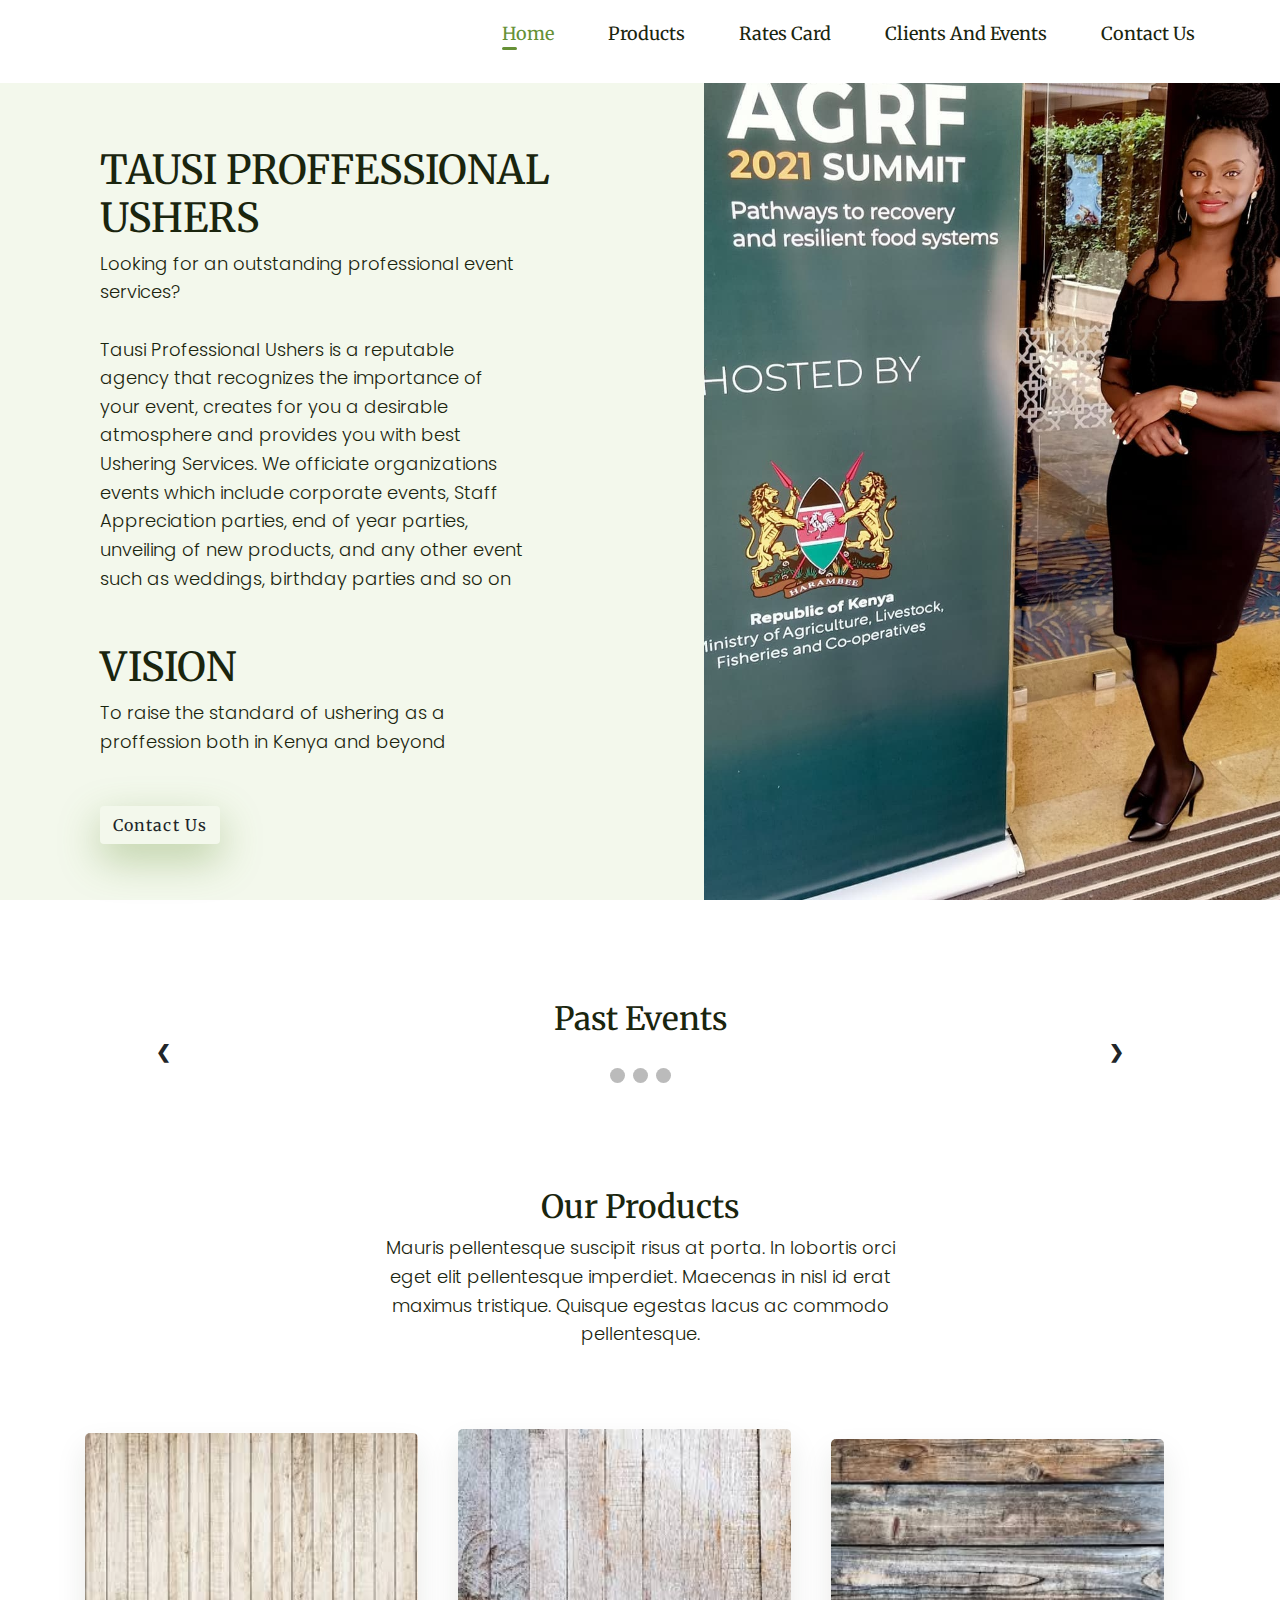
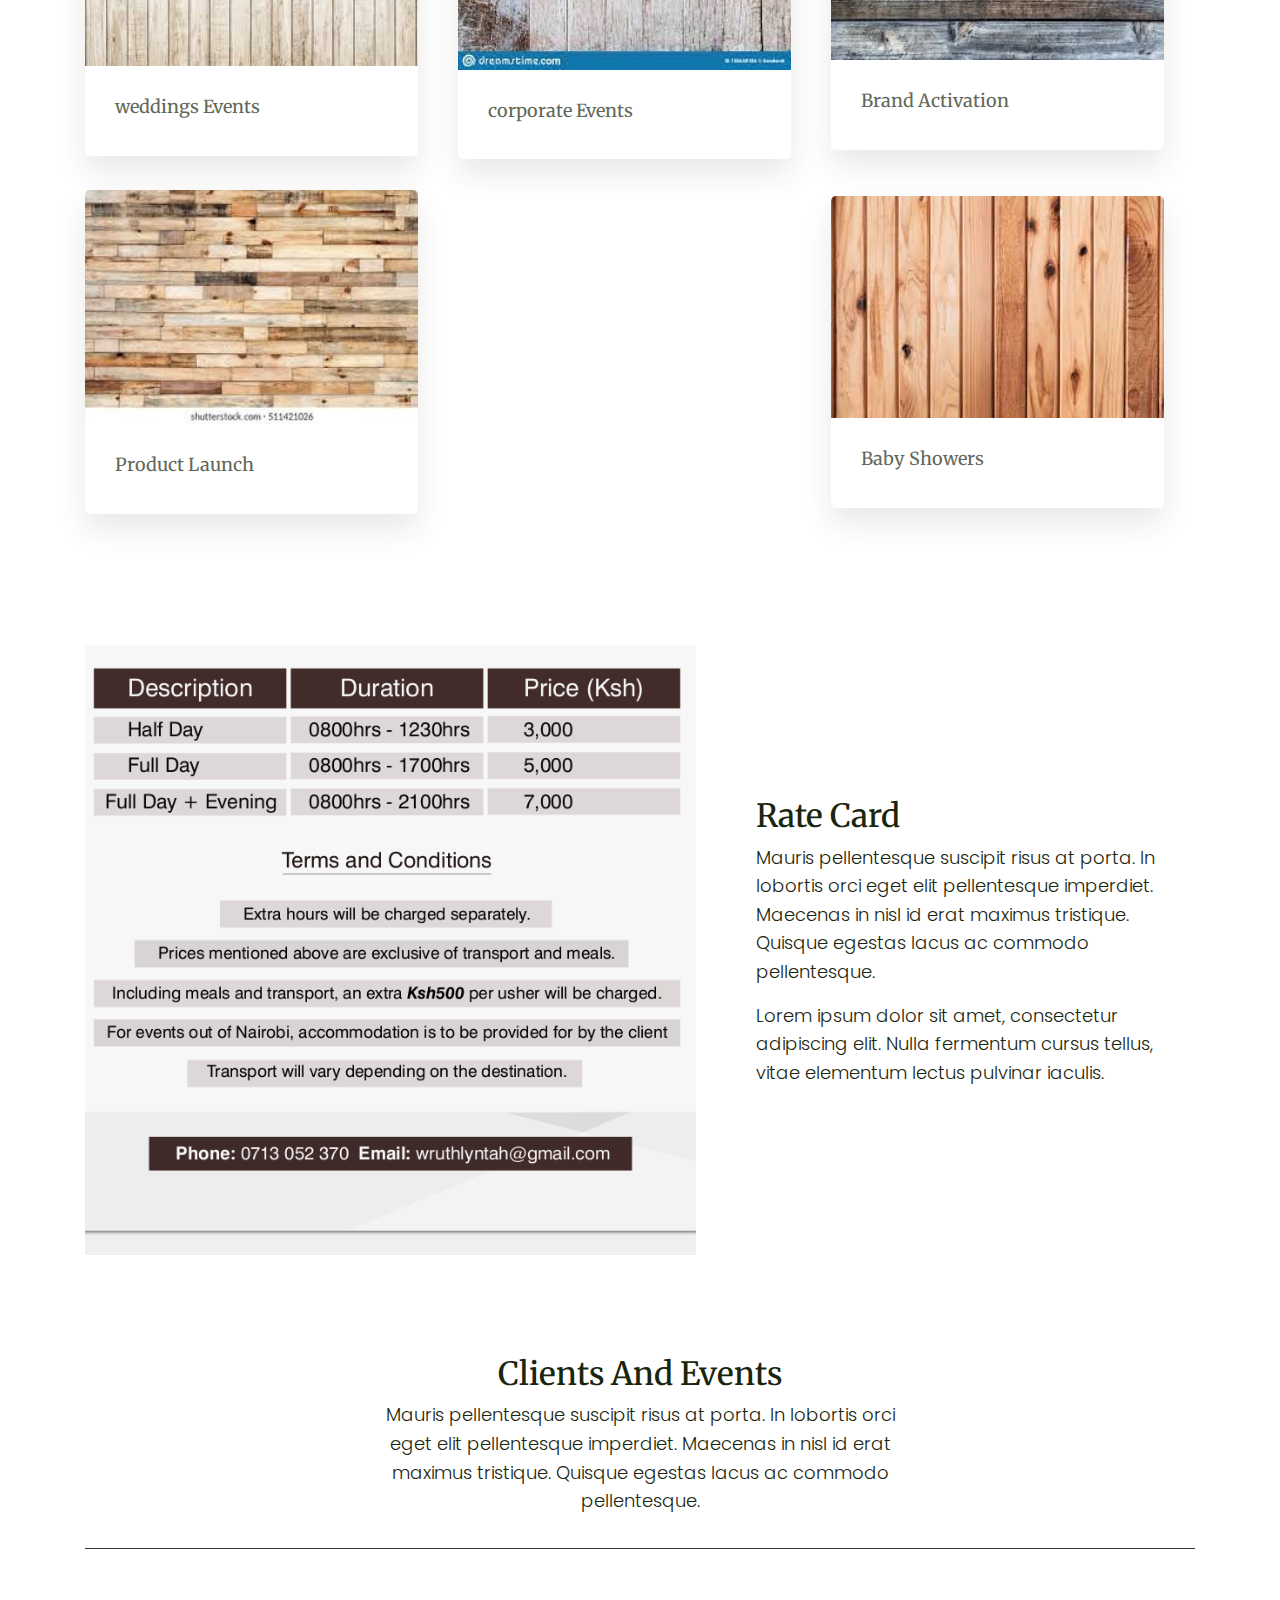
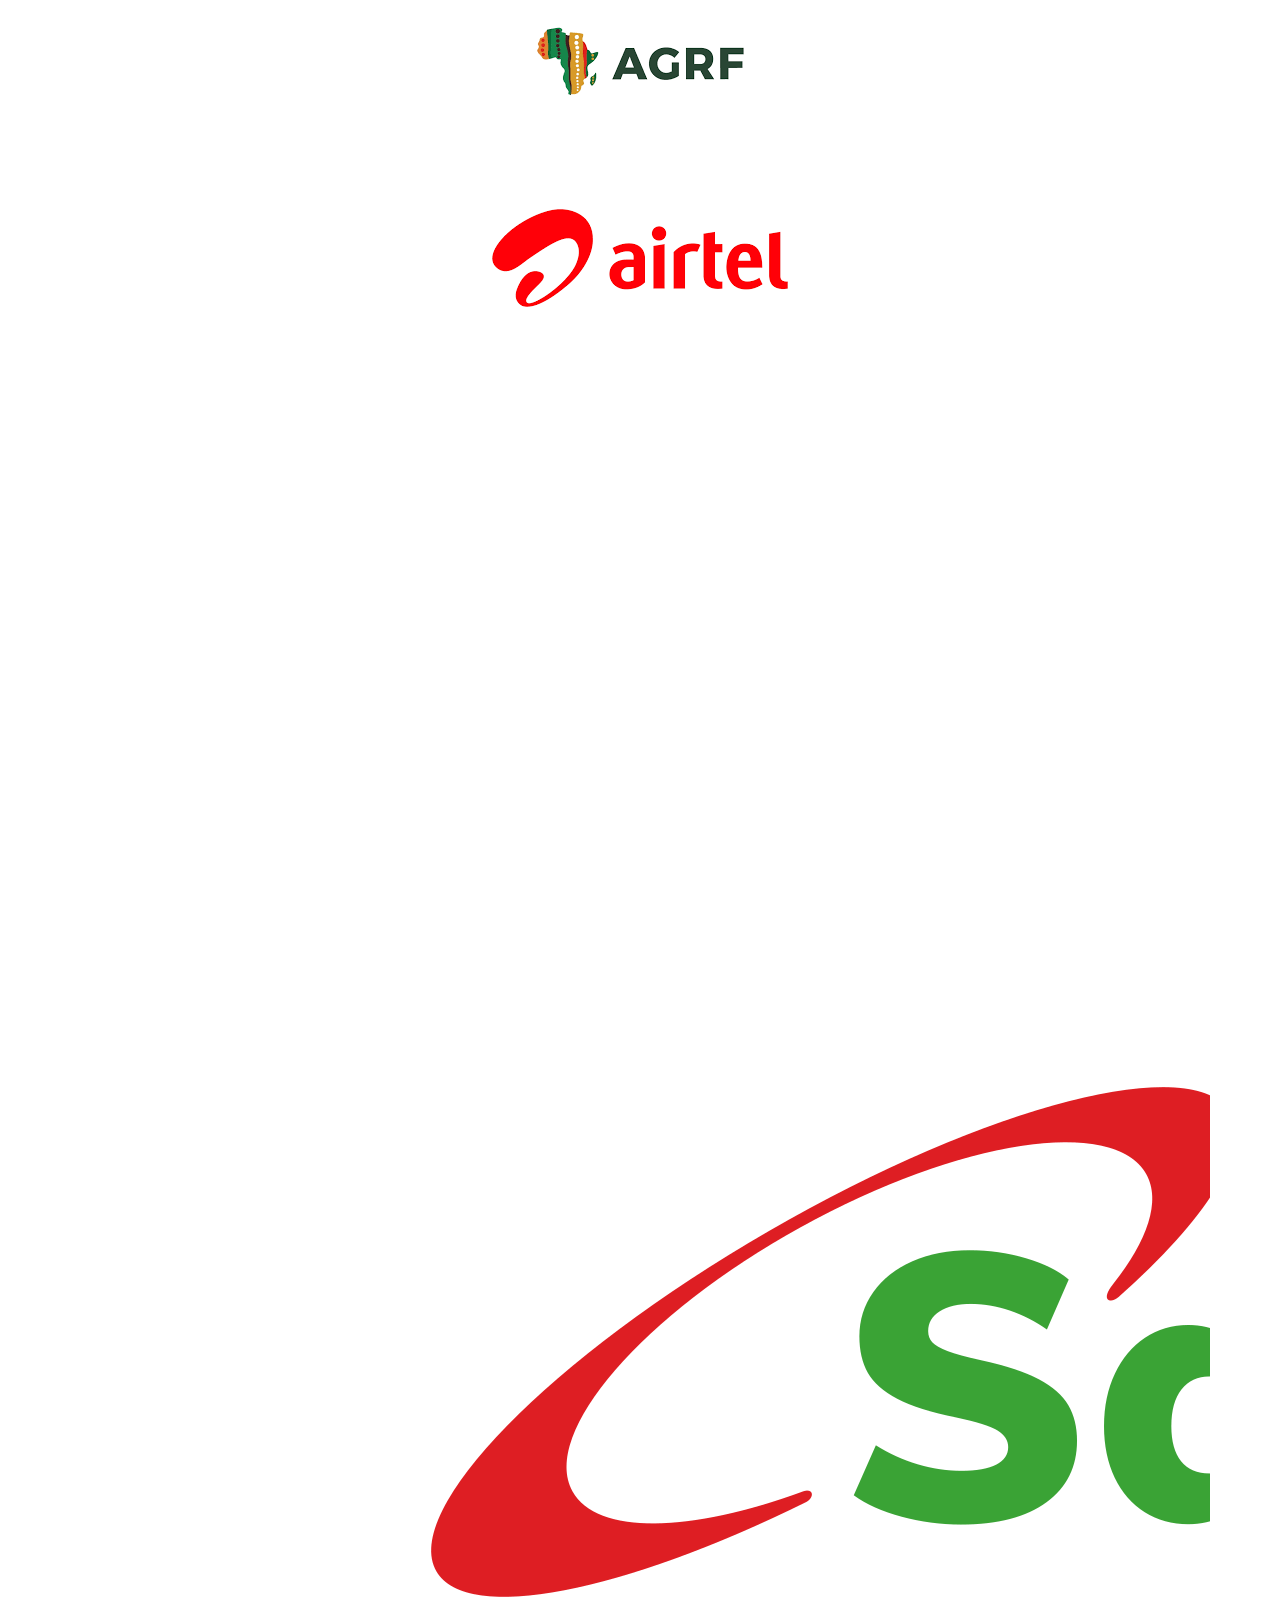
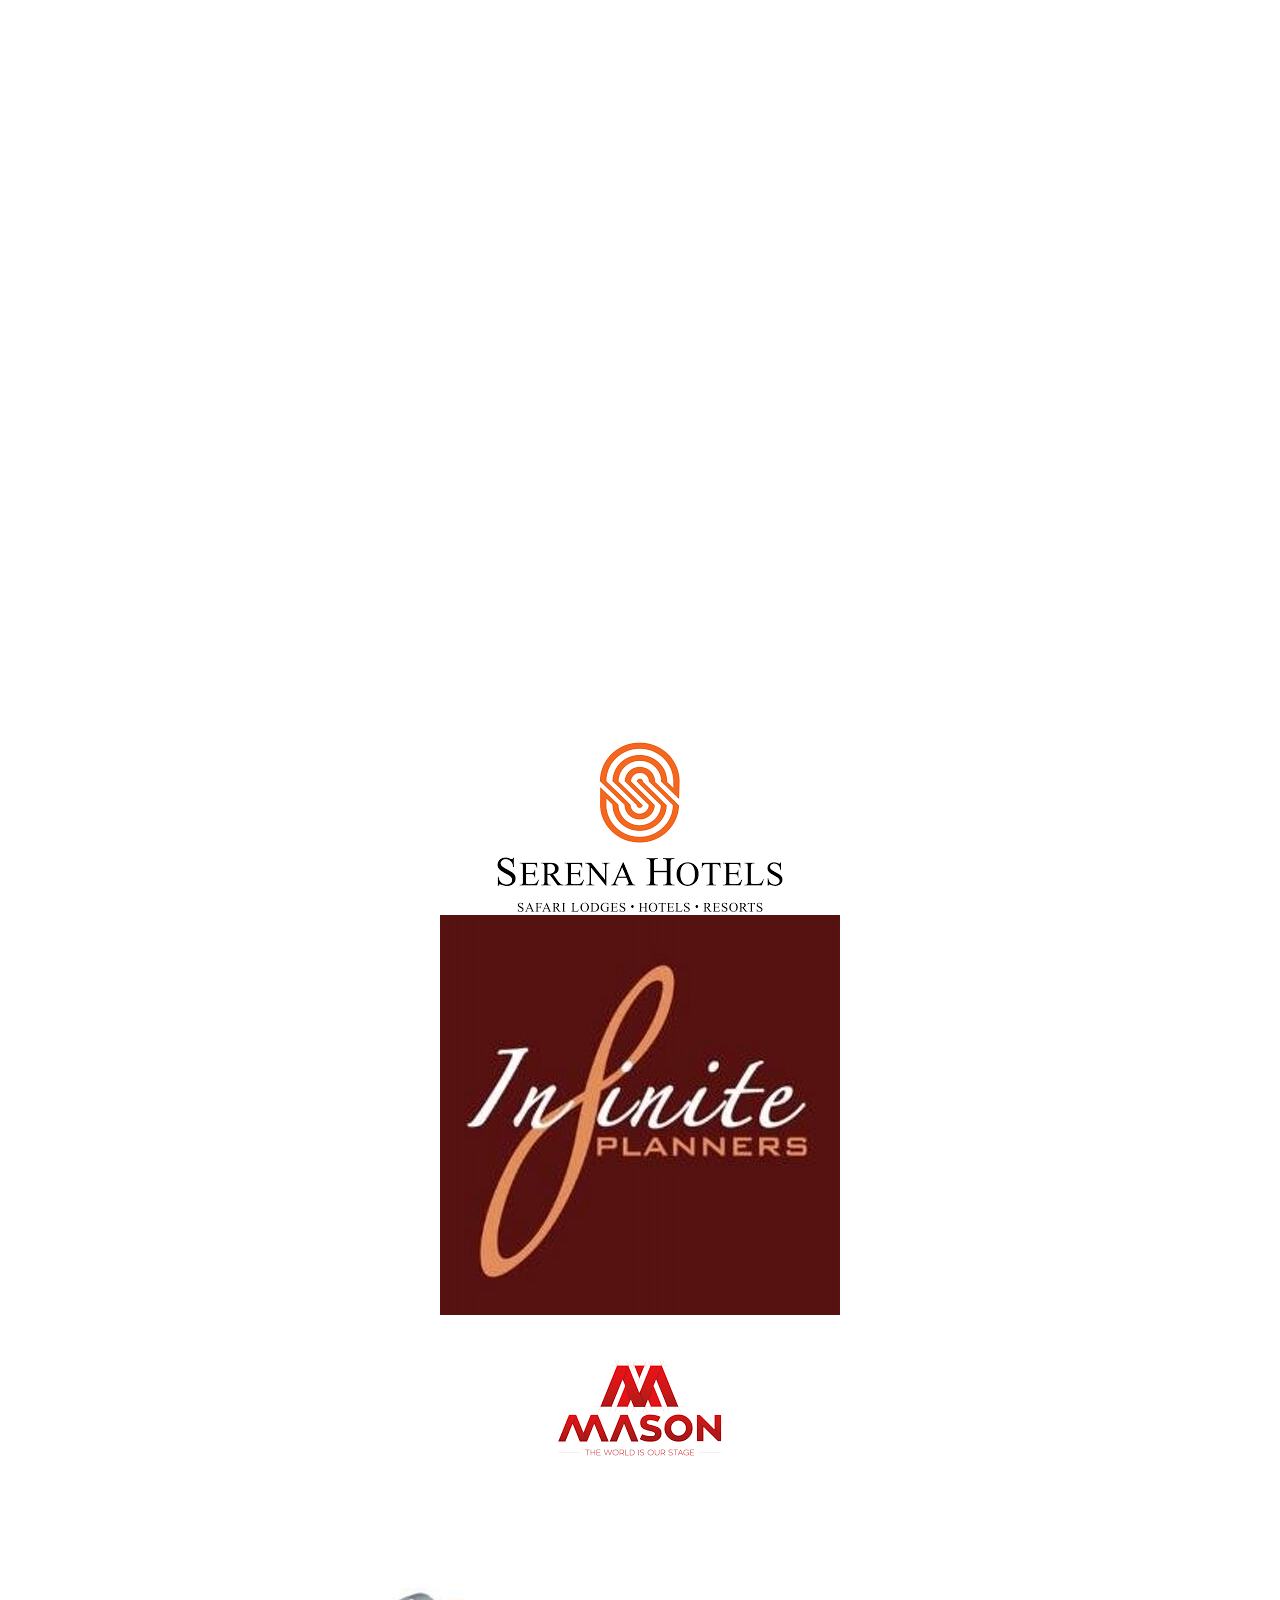
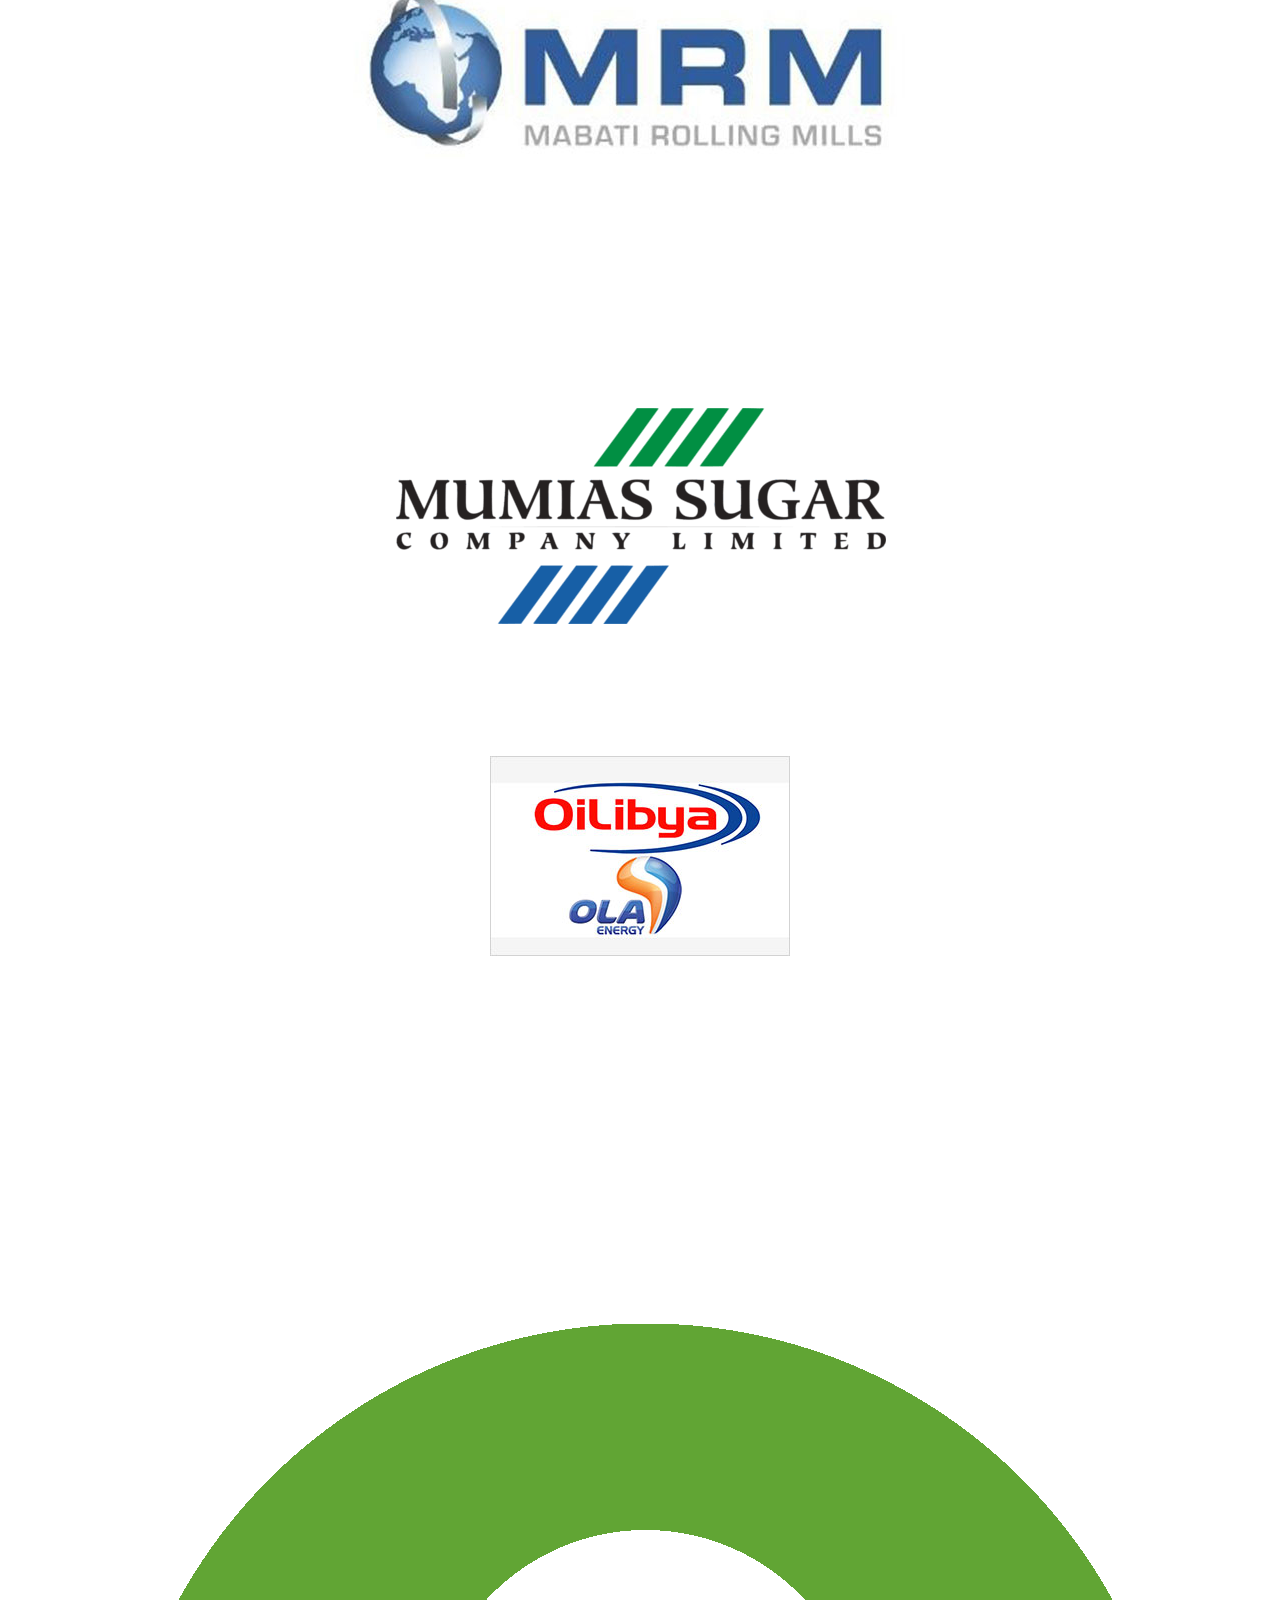
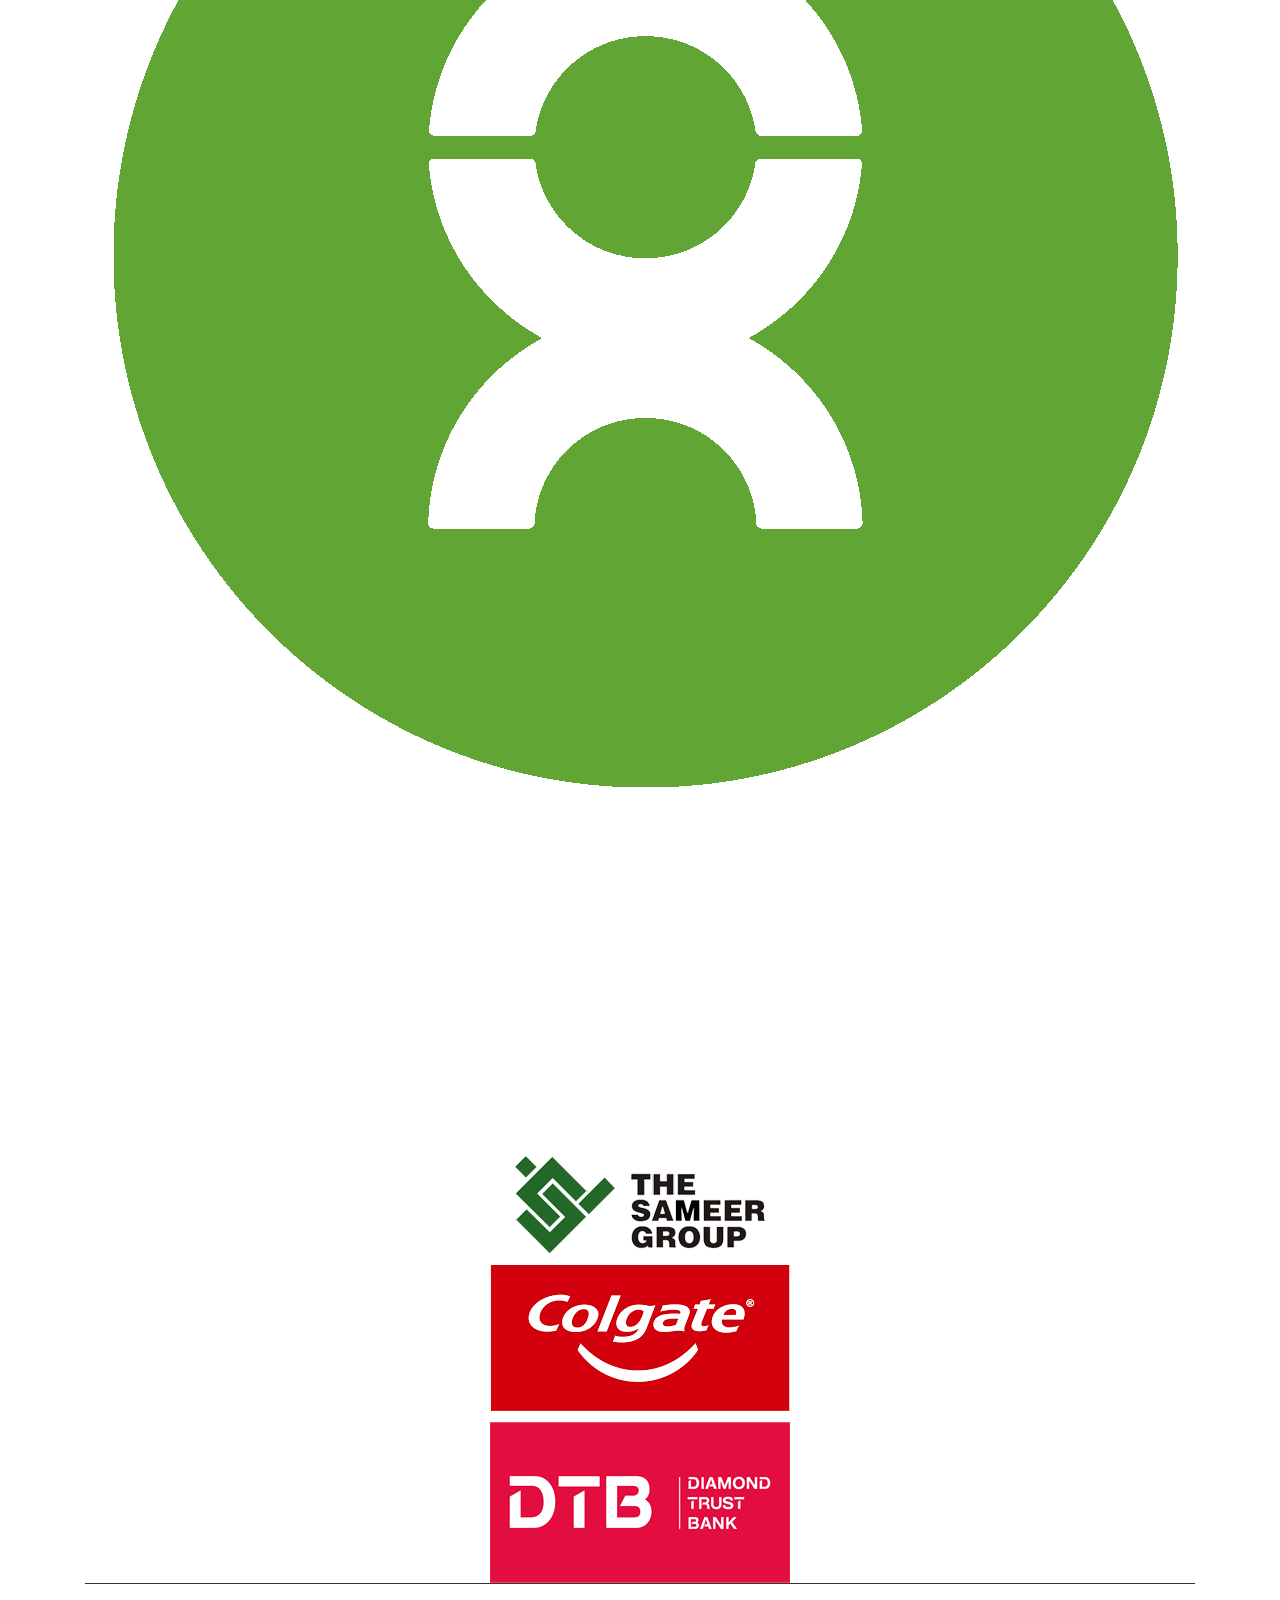
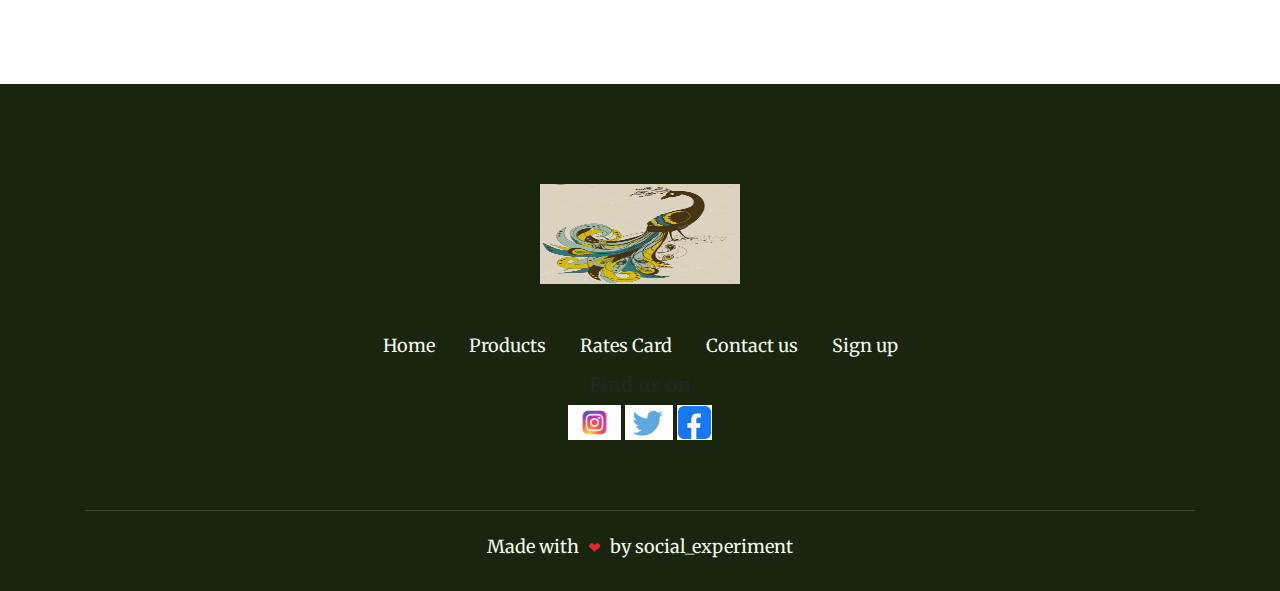
==== index.html @ 92ab546d "all" ====
<!DOCTYPE html>
<html lang="en">

<head>
    <meta charset="UTF-8">
    <meta name="viewport" content="width=device-width, initial-scale=1.0">
    <title>tausi ushers</title>
    <!-- stylesheet -->
    <link rel="stylesheet" href="assets/css/styles.css">



</head>

<body>
    <!-- header -->
    <header>
        <div class="container">
            <nav class="nav d-flex">
                <a href="#" class="logo">
                    
                </a>
                <!-- Toggle bar -->
                <div class="burger">
                    <div class="toggle-open">
                        <img src="assets/images/ten.jpeg" alt="toggle open">
                    </div>
                    <div class="toggle-close">
                        <img src="assets/images/toggle-close.svg" alt="toggle close">
                    </div>
                </div>
                <div class="navigation-bar">
                    <ul>
                        <li class="active"><a href="#home">Home</a></li>
                        <li><a href="#products">products</a></li>
                        <li><a href="#about">Rates Card </a></li>
                        <li><a href="#Newsletter">Clients and Events</a></li>
                        <li><a href="./contactus.html">Contact Us</a></li>

                    </ul>
                </div>
            </nav>
        </div>
    </header>

    <!-- Main -->
    <main>
        <!-- home -->
        <section class="home d-flex" id="home">
            <img class="home-image" src="assets/images/are.jpg" alt="home">
            <div class="container">
                <div class="home-wrapper">
                    <div class="col">
                        
                        <h1>TAUSI PROFFESSIONAL USHERS</h1>
                        <p>Looking for an outstanding professional event services?<br></br>
                            Tausi Professional Ushers is a reputable agency that recognizes the importance of your event,
                            creates for you a desirable atmosphere and provides you with best Ushering Services.
                            We officiate organizations events which include corporate events, Staff Appreciation parties, end of
                            year parties, unveiling of new products, and any other event such as weddings, birthday parties
                            and so on </p>

                            <h1>VISION</h1>
                            <P>To raise the standard of ushering as a proffession both in Kenya and beyond</P>
                        <a href="./contactus.html" class="btn">Contact Us</a>
                    </div>
                </div>
            </div>
        </section>
        <!-- past events -->
        <section class="brand pt-100">
            <div class="title-section">
                <h2>Past Events</h2>
            </div>
            <!-- Slideshow container -->
            <div class="slideshow-container">

                <!-- Full-width images with number and caption text -->
                <div class="mySlides fade">
                    <div class="numbertext">1 / 3</div>
                    <img src="assets/images/six (another copy).jpeg (another copy).jpeg" style="width:90%" height="50%">
                    <div class="text">Caption Text</div>
                </div>

                <div class="mySlides fade">
                    <div class="numbertext">2 / 3</div>
                    <img src="assets/images/six (another copy).jpeg" style="width:90%" height="50%">
                    <div class="text">Caption Two</div>
                </div>

                <div class="mySlides fade">
                    <div class="numbertext">3 / 3</div>
                    <img src="assets/images/six (another copy).jpeg" style="width:90%" height="50%">
                    <div class="text">Caption Three</div>
                </div>

                <!-- Next and previous buttons -->
                <a class="prev" onclick="plusSlides(-1)">&#10094;</a>
                <a class="next" onclick="plusSlides(1)">&#10095;</a>
            </div>
            <br>

            <!-- The dots/circles -->
            <div style="text-align:center">
                <span class="dot" onclick="currentSlide(1)"></span>
                <span class="dot" onclick="currentSlide(2)"></span>
                <span class="dot" onclick="currentSlide(3)"></span>
            </div>
        </section>
        <!-- Products -->
        <section class="products ptb-100" id="products">
            <div class="container">
                <!-- section title -->
                <div class="title-section">
                    <h2>Our products</h2>
                    <p>Mauris pellentesque suscipit risus at porta. In lobortis orci eget elit pellentesque imperdiet.
                        Maecenas in nisl id erat maximus tristique. Quisque egestas lacus ac commodo pellentesque. </p>
                </div>
                <div class="product-wrapper d-flex">
                    <!-- Product item -->
                    <div class="product-item">
                        <img src="assets/images/four (another copy).jpeg" alt="Product image" class="img-fluid">
                        <div class="product-content ">
                            <h3 class="d-flex">weddings Events </h3>
                        </div>
                    </div>
                    <!-- Product item -->
                    <div class="product-item">
                        <img src="assets/images/five (another copy).jpeg" alt="Product image" class="img-fluid">
                        <div class="product-content ">
                            <h3 class="d-flex">corporate Events </h3>
                        </div>
                    </div>
                    <!-- Product item -->
                    <div class="product-item">
                        <img src="assets/images/seven (copy).jpeg" alt="Product image" class="img-fluid">
                        <div class="product-content ">
                            <h3 class="d-flex">Brand Activation</h3>
                        </div>
                    </div>
                    <!-- Product item -->
                    <div class="product-item">
                        <img src="assets/images/eight (copy).jpeg" alt="Product image" class="img-fluid">
                        <div class="product-content ">
                            <h3 class="d-flex">Product Launch</h3>
                        </div>
                    </div>
                    <!-- Product item -->
                    <div class="product-item">
                        <img src="assets/images/nine.jpeg" alt="Product image" class="img-fluid">
                        <div class="product-content ">
                            <h3 class="d-flex">Baby Showers</h3>
                        </div>
                    </div>
                </div>
            </div>
        </section>
        <section class="about " id="about">
            <div class="container">
                <div class="aboutus-wrapper d-flex">
                    <div class="aboutus-img">
                        <img src="assets/images/Screenshot from 2021-12-22 10-34-49.png" alt="about image"
                            class="img-fluid">
                    </div>
                    <div class="aboutus-content">
                        <h2>Rate card</h2>
                        <p>Mauris pellentesque suscipit risus at porta. In lobortis orci eget elit pellentesque
                            imperdiet. Maecenas in nisl id erat maximus tristique. Quisque egestas lacus ac commodo
                            pellentesque. </p>
                        <p>Lorem ipsum dolor sit amet, consectetur adipiscing elit. Nulla fermentum cursus tellus, vitae
                            elementum lectus pulvinar iaculis. </p>

                        
                    </div>
                </div>
            </div>
        </section>





        <!-- Clients and Events -->
        <section class="Newsletter ptb-100" id="Newsletter">
            <div class="container">
                <!-- section title -->
                <div class="title-section">
                    <h2>Clients and Events</h2>
                    <p>Mauris pellentesque suscipit risus at porta. In lobortis orci eget elit pellentesque
                        imperdiet. Maecenas in nisl id erat maximus tristique. Quisque egestas lacus ac commodo
                        pellentesque.</p>

                    <div class="row">
                        <div class="container">
                            <section class="logo-carousel slider" data-arrows="true">
                                <div class="slide"><img src="assets/images/AGRF.png">
                                </div>
                                <div class="slide"><img src="assets/images/airtel.png">
                                </div>
                                <div class="slide"><img src="assets/images/Safaricom-Logo.wine.png">
                                </div>
                                <div class="slide"><img src="assets/images/serena.png">
                                </div>
                                <div class="slide"><img src="assets/images/infinite.jpeg">
                                </div>
                                <div class="slide"><img src="assets/images/mason.png">
                                </div>
                                <div class="slide"><img src="assets/images/mrm.jpg">
                                </div>
                                <div class="slide"><img src="assets/images/mumias.png">
                                </div>
                                <div class="slide"><img src="assets/images/OilLibya.jpg">
                                </div>
                                <div class="slide"><img src="assets/images/Oxfam-logo.png">
                                </div>
                                <div class="slide"><img src="assets/images/Sameer.png">
                                </div>
                                <div class="slide"><img src="assets/images/colgate.png">
                                </div>
                                <div class="slide"><img src="assets/images/DTB.png">
                                </div>
                            </section>
                        </div>
                    </div>

                </div>
        </section>
    </main>
    <!-- Footer -->
    <footer class="pt-100">
        <div class="container">
            <a href="#home">
                <img src="assets/images/peacock.jpg" width="200" height="100" alt="logo" alt="logo">
            </a>
            <ul>
                <li><a href="#">Home</a></li>
                <li><a href="#">Products</a></li>
                <li><a href="#">Rates Card</a></li>
                <li><a href="./contactus.html">Contact us</a></li>
                <li><a href="#">Sign up</a></li>
            </ul>
            <div class=>
                <h5 class="text-center findus">
                    Find us on
                </h5>
                <a href="https://www.instagram.com/"><img src="assets/images/instagram.jpeg" height="35" alt=""></a>
                <a href="https://www.twitter.com/"> <img  src="assets/images/twitter.jpg" height="35"alt=""></a>
                <a href="https://www.facebook.com/"> <img src="assets/images/facebook1.png" height="35" alt=""></a>
                
                
                </a>
            </div>
            <div class="copyright">
                <h4>Made with <span>❤</span> by social_experiment</h4>
            </div>
        </div>
    </footer>

</body>

<script src="assets/js/jquery.min.js"></script>
<script src="https://unpkg.com/scrollreveal"></script>
<script src="https://cdn.jsdelivr.net/gh/cferdinandi/gumshoe/dist/gumshoe.polyfills.min.js"></script>
<script src="assets/js/script.js"></script>

<!-- Bootstrap CSS -->
<link rel="stylesheet" href="https://stackpath.bootstrapcdn.com/bootstrap/4.4.1/css/bootstrap.min.css"
    integrity="sha384-Vkoo8x4CGsO3+Hhxv8T/Q5PaXtkKtu6ug5TOeNV6gBiFeWPGFN9MuhOf23Q9Ifjh" crossorigin="anonymous">
<!-- Slick Slider CSS -->
<link rel="stylesheet" type="text/css" href="//cdn.jsdelivr.net/npm/slick-carousel@1.8.1/slick/slick.css" />
<!-- jQuery first, then Bootstrap JS -->
<script src="https://code.jquery.com/jquery-3.4.1.slim.min.js"
    integrity="sha384-J6qa4849blE2+poT4WnyKhv5vZF5SrPo0iEjwBvKU7imGFAV0wwj1yYfoRSJoZ+n"
    crossorigin="anonymous"></script>
<script src="https://stackpath.bootstrapcdn.com/bootstrap/4.4.1/js/bootstrap.min.js"
    integrity="sha384-wfSDF2E50Y2D1uUdj0O3uMBJnjuUD4Ih7YwaYd1iqfktj0Uod8GCExl3Og8ifwB6"
    crossorigin="anonymous"></script>
<!-- Slick Slider JS -->
<script src="https://cdnjs.cloudflare.com/ajax/libs/slick-carousel/1.9.0/slick.min.js"></script>

</html>
---- assets/css/styles.css ----
/* Fonts */
@import url("https://fonts.googleapis.com/css2?family=Merriweather:wght@400;700&display=swap");
@import url("https://fonts.googleapis.com/css2?family=Poppins:wght@300&display=swap");
/*  CSS VARIABLES */
:root {
  --color-first: hsl(88, 46%, 39%);
  --color-second: #1a250e;
  --color-third: #e6f1da;
  --color-fourth: #f3f8ec;
  --color-white: #fff;
  /* Font Size */
  --text-large: 50px;
  --text-medium: 40px;
  --text-small: 15px;
  --text-regular: 18px;
  /* Font weight */
  --font-weight-regular: 400;
  --font-weight-bold: 700;
  /* Box Shadow */
  --box-shadow-main: 0px 15px 30px rgba(26, 37, 14, 0.1);
  /* Border radius */
  --border-radius: 5px;
  /* transition */
  --animate: all 0.3s ease-in-out;
}

* {
  padding: 0;
  margin: 0;
  box-sizing: border-box;
  scroll-behavior: smooth;
  line-height: 1.3;
  font-family: "Merriweather", serif;
}

a {
  text-decoration: none;
}

ul {
  margin: 0;
  padding: 0;
  list-style: none;
}
p {
  font-family: "Poppins", sans-serif;
  font-size: var(--text-regular);
  font-weight: 300;
  color: var(--color-second);
  line-height: 159.1%;
}
h1,
h2 {
  color: var(--color-second);
  font-weight: var(--font-weight-bold);
  line-height: normal;
  text-transform: capitalize;
}
h1 {
  font-size: var(--text-large);
  margin-bottom: 25px;
}
h2 {
  font-size: var(--text-medium);
  margin-bottom: 25px;
}
h3 {
  color: var(--color-first);
  font-size: var(--text-small);
  font-weight: var(--font-weight-regular);
  margin-bottom: 13px;
}
input:focus {
  outline: none;
}
.img-fluid {
  width: 100%;
}
/* Classes */
main {
  overflow-x: hidden;
}
.ptb-100 {
  padding: 100px 0;
}
.pt-100 {
  padding-top: 100px;
}
.pb-100 {
  padding-bottom: 100px;
}
.container {
  width: 100%;
  max-width: 1140px;
  margin: 0 auto;
}

.d-flex {
  display: flex;
  justify-content: space-between;
  align-items: center;
}

.btn {
  position: relative;
  display: inline-block;
  width: auto;
  padding: 12px 30px;
  font-size: var(--text-regular);
  font-weight: var(--font-weight-regular);
  background-color: var(--color-first);
  color: var(--color-white);
  border-radius: var(--border-radius);
  letter-spacing: 1.1px;
  box-shadow: 0px 15px 40px rgba(102, 145, 53, 0.4);
  transition: var(--animate);
  text-align: center;
  text-transform: capitalize;
  border: 1px solid var(--color-first);
  cursor: pointer;
}
.btn:hover {
  background-color: transparent;
  color: var(--color-first);
  box-shadow: none;
}
/* section title */
.title-section {
  width: 100%;
  text-align: center;
}
.title-section p {
  width: 50%;
  margin: 0 auto;
}

/* Navbar */
header {
  height: 83px;
  position: fixed;
  top: 0;
  left: 0;
  width: 100%;
  z-index: 3;
  background: var(--color-white);
  transition: var(--animate);
}
header.fixed {
  height: 70px;
  box-shadow: var(--box-shadow-main);
}
header.fixed nav {
  height: 70px;
  padding: 15px 0;
}
nav {
  height: 83px;
  width: 100%;
  padding: 20px 0;
  transition: var(--animate);
}
.navigation-bar ul li {
  position: relative;
  display: inline-block;
  margin: 0 25px;
}
.navigation-bar ul li:last-child {
  margin-right: 0;
}
.navigation-bar ul li a {
  position: relative;
  font-size: var(--text-regular);
  color: var(--color-second);
  font-weight: var(--font-weight-regular);
  text-transform: capitalize;
  transition: var(--animate);
}
.navigation-bar ul li a:hover,
.navigation-bar ul li.active a {
  color: var(--color-first);
}
.navigation-bar ul li a.btn {
  color: var(--color-white);
}
.navigation-bar ul li a.btn:hover {
  color: var(--color-first);
}
.navigation-bar ul li.active::after {
  content: "";
  position: absolute;
  top: auto;
  bottom: -5px;
  left: 0;
  margin: auto;
  width: 15px;
  height: 3px;
  border-radius: var(--border-radius);
  background-color: var(--color-first);
}

/* Toggle bar */
.burger {
  width: 25px;
  cursor: pointer;
  display: none;
}
.burger img {
  width: 100%;
}
.toggle-open.open {
  display: none;
}
.toggle-close {
  display: none;
}
.toggle-close.close {
  display: block;
}
@media (min-width: 991px) {
  .navigation-bar {
    display: block !important;
  }
}
@media (max-width: 990px) {
  .burger {
    display: block;
    position: absolute;
    right: 20px;
  }
  .navigation-bar {
    display: none;
    text-align: center;
    position: absolute;
    left: 0;
    top: 70px;
    width: 100%;
    background-color: var(--color-second);
    padding: 20px 0;
    z-index: 2;
  }
  .navigation-bar ul li {
    display: block;
    margin: 15px 0;
  }
  .navigation-bar ul li a {
    color: var(--color-third);
  }
  .navigation-bar ul li.active::after {
    right: 0;
  }
}
/* Home Section */
.home {
  position: relative;
  height: 100%;
  min-height: 100vh;
  padding-top: 90px;
  align-items: center;
  background-color: var(--color-fourth);
}
.home img {
  position: absolute;
  right: 0;
  width: 45%;
  top: 0;
  height: 100vh;
  object-fit: cover;
}
.home-wrapper .col {
  width: 50%;
}
.col p {
  width: 81%;
  margin-bottom: 50px;
}
/* Brand */
.brand-wrapper {
  flex-wrap: wrap;
}
.brand img {
  margin: 0 34px;
}
.brand img:last-child {
  margin-right: 0px;
}
/* Product Section */
.product-wrapper {
  width: 100%;
  margin-top: 80px;
  flex-wrap: wrap;
}
.product-item {
  flex: 0 0 30%;
  border-radius: var(--border-radius);
  box-shadow: var(--box-shadow-main);
  cursor: pointer;
  margin: 0 31px 31px 0;
}
.product-item img {
  border-radius: 5px 5px 0 0;
}
.product-item .product-content {
  width: 100%;
  padding: 30px 30px;
}
.product-content h3 {
  font-size: 18px;
  color: rgba(26, 37, 14, 0.7);
}
.product-content h3 span {
  color: var(--color-first);
}
/* About  */
.aboutus-wrapper {
  flex-wrap: wrap;
}
.aboutus-img {
  width: 55%;
}
.aboutus-content {
  width: 45%;
  padding-left: 60px;
}
.aboutus-content p {
  margin-bottom: 15px;
}
.aboutus-content a.btn {
  margin-top: 50px;
}
/*Newsletter */
.newsletter-wrapper {
  width: 42%;
  margin: 50px auto 0;
  flex-wrap: wrap;
}
.newsletter-wrapper input {
  width: 330px;
  background-color: var(--color-third);
  height: 50px;
  border-radius: var(--border-radius);
  padding: 0 25px;
  font-size: var(--text-regular);
  font-weight: var(--font-weight-regular);
  color: var(--color-first);
  border: 0px;
}
.newsletter-wrapper input::placeholder {
  color: var(--color-first);
}
.newsletter-wrapper a.btn {
  padding: 16px 30px;
  margin-left: 10px;
}
/* Footer */
footer {
  background-color: var(--color-second);
  text-align: center;
}
footer ul {
  margin-top: 50px;
}
footer ul li {
  display: inline-block;
  margin-right: 30px;
}
footer ul li:last-child {
  margin-right: 0px;
}
footer ul li a {
  color: var(--color-fourth);
  font-size: var(--text-regular);
  font-weight: var(--font-weight-regular);
  transition: var(--animate);
}
footer ul li a:hover {
  color: var(--color-first);
}
.copyright {
  width: 100%;
  margin-top: 70px;
  padding: 25px 0;
  border-top: 1px solid #344a1c;
}
.copyright h4 {
  text-align: center;
  color: var(--color-fourth);
  font-size: var(--text-regular);
  font-weight: var(--font-weight-regular);
}
.copyright h4 span {
  font-size: var(--text-small);
  margin: 0 5px;
  color: #da2b2b;
  animation: heartbeat 1s infinite;
}
@keyframes heartbeat {
  0% {
    transform: scale(0.75);
  }
  50% {
    transform: scale(1);
  }
  100% {
    transform: scale(0.75);
  }
}

/* Scroll up */
.scrollup {
  display: flex;
  justify-content: center;
  align-items: center;
  background-color: var(--color-first);
  width: 45px;
  height: 45px;
  text-align: center;
  border-radius: var(--border-radius);
  position: fixed;
  bottom: -10px;
  right: 30px;
  transition: background-color 0.3s, opacity 0.5s, visibility 0.5s, bottom 0.5s;
  opacity: 0;
  visibility: hidden;
  z-index: 10;
  cursor: pointer;
  box-shadow: var(--box-shadow-main);
}
.scrollup.show {
  bottom: 30px;
  opacity: 1;
  visibility: visible;
}
/* media queries */

@media (max-width: 767px) {
  .container {
    padding: 0 20px;
  }
  .ptb-100 {
    padding: 70px 0;
  }
  .pt-100 {
    padding-top: 70px;
  }
  .pb-100 {
    padding-bottom: 70px;
  }
  .home {
    padding: 150px 0;
  }
  .home-wrapper .col {
    width: 100%;
  }
  .col p {
    width: 100%;
    margin-bottom: 30px;
  }
  .home img {
    display: none;
  }
  .brand img {
    margin: 0 0 20px;
    flex: 0 0 120px;
  }
  .title-section p {
    width: 100%;
  }
  .product-item {
    flex: 0 0 100%;
  }
  .aboutus-img {
    width: 100%;
  }
  .aboutus-content {
    width: 100%;
    padding: 20px;
  }
  .newsletter-wrapper {
    width: 100%;
    justify-content: center;
  }
  .newsletter-wrapper a.btn {
    margin: 10px 0 0;
  }
  footer ul li {
    display: block;
    margin: 0px 0 10px;
  }
  .copyright {
    margin-top: 55px;
  }
}
@media (min-width: 768px) and (max-width: 1023px) {
  .container {
    padding: 0 25px;
  }
  .home {
    min-height: 70vh;
  }
  .home img {
    width: 50%;
    height: 70vh;
  }
  .brand img {
    margin: 0 0 20px;
  }
  .product-item {
    flex: 0 0 47%;
    margin: 0 0 31px 0;
  }
  .aboutus-content {
    padding-left: 20px;
  }
  .aboutus-content a.btn {
    margin-top: 10px;
  }
  .newsletter-wrapper {
    width: 68%;
  }
}
@media (min-width: 1024px) and (max-width: 1230px) {
  .container {
    padding: 0 25px;
  }
  .home img {
    width: 55%;
  }
  .newsletter-wrapper {
    width: 50%;
  }
}
@media (max-width: 1200px) {
  :root {
    --text-large: 37px;
    --text-medium: 25px;
  }
  h1 {
    line-height: 50px;
    margin-bottom: 20px;
  }
  h2 {
    margin-bottom: 20px;
  }
  h3 {
    margin-bottom: 10px;
  }
}




/* Slider */
.slick-slide {
  margin: 0px 20px;
}

.logo-carousel {
  overflow: inherit;
  border-top: 1px solid #353535;
  border-bottom: 1px solid #353535;
}

.slick-slide img {
  width: 100%;
}

.slick-track::before,
.slick-track::after {
  display: table;
  content: '';
}

.slick-track::after {
  clear: both;
}

.slick-track {
  padding: 1rem 0;
}

.slick-loading .slick-track {
  visibility: hidden;
}

.slick-slide.slick-loading img {
  display: none;
}

.slick-slide.dragging img {
  pointer-events: none;
}

.slick-loading .slick-slide {
  visibility: hidden;
}

.slick-arrow {
  position: absolute;
  top: 50%;
  background: url(https://raw.githubusercontent.com/solodev/infinite-logo-carousel/master/images/arrow.svg?sanitize=true) center no-repeat;
  color: rgb(8, 2, 2);
  filter: invert(77%) sepia(32%) saturate(1%) hue-rotate(344deg) brightness(105%) contrast(103%);
  border: none;
  width: 2rem;
  height: 1.5rem;
  text-indent: -10000px;
  margin-top: -16px;
  z-index: 99;
}

.slick-arrow.slick-next {
  right: -40px;
  transform: rotate(180deg);
}

.slick-arrow.slick-prev {
  left: -40px;
}

/* Media Queries */

@media (max-width: 768px) {
  .slick-arrow {
    width: 1rem;
    height: 1rem;
  }
}


  
.row {
  overflow: hidden;
}  

/* JsFiddle Example only/don't use */
.logo-carousel {
  margin-top: 32px;
}








* {box-sizing:border-box}

/* Slideshow container */
.slideshow-container {
  max-width: 1000px;
  position: relative;
  margin: auto;
}

/* Hide the images by default */
.mySlides {
  display: none;
}

/* Next & previous buttons */
.prev, .next {
  cursor: pointer;
  position: absolute;
  top: 50%;
  width: auto;
  margin-top: -22px;
  padding: 16px;
  color: white;
  font-weight: bold;
  font-size: 18px;
  transition: 0.6s ease;
  border-radius: 0 3px 3px 0;
  user-select: none;
}

/* Position the "next button" to the right */
.next {
  right: 0;
  border-radius: 3px 0 0 3px;
}

/* On hover, add a black background color with a little bit see-through */
.prev:hover, .next:hover {
  background-color: rgba(0,0,0,0.8);
}

/* Caption text */
.text {
  color: #f2f2f2;
  font-size: 15px;
  padding: 8px 12px;
  position: absolute;
  bottom: 8px;
  width: 100%;
  text-align: center;
}

/* Number text (1/3 etc) */
.numbertext {
  color: #f2f2f2;
  font-size: 12px;
  padding: 8px 12px;
  position: absolute;
  top: 0;
}

/* The dots/bullets/indicators */
.dot {
  cursor: pointer;
  height: 15px;
  width: 15px;
  margin: 0 2px;
  background-color: #bbb;
  border-radius: 50%;
  display: inline-block;
  transition: background-color 0.6s ease;
}

/*.active, .dot:hover {
  background-color: #717171;
}

/* Fading animation */
.fade {
  -webkit-animation-name: fade;
  -webkit-animation-duration: 1.5s;
  animation-name: fade;
  animation-duration: 1.5s;
}

@-webkit-keyframes fade {
  from {opacity: .4}
  to {opacity: 1}
}

@keyframes fade {
  from {opacity: .4}
  to {opacity: 1}
}
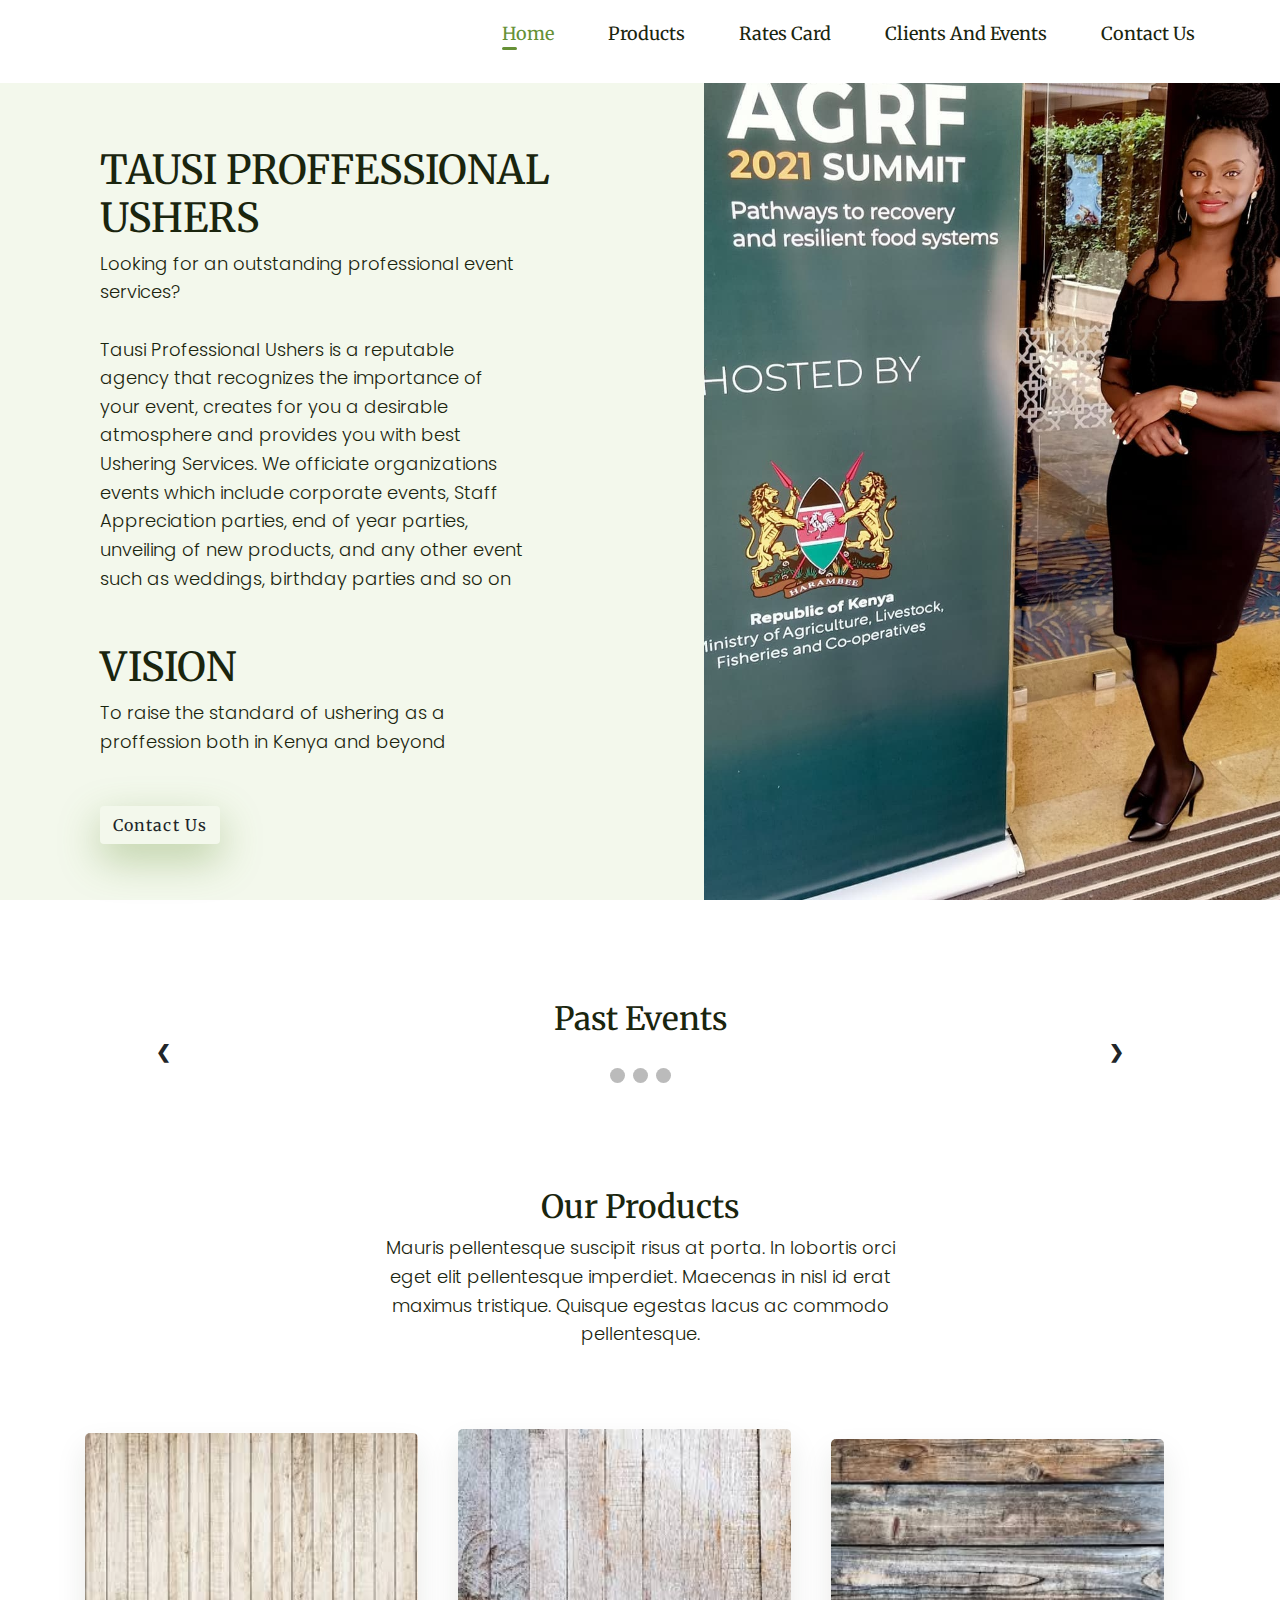
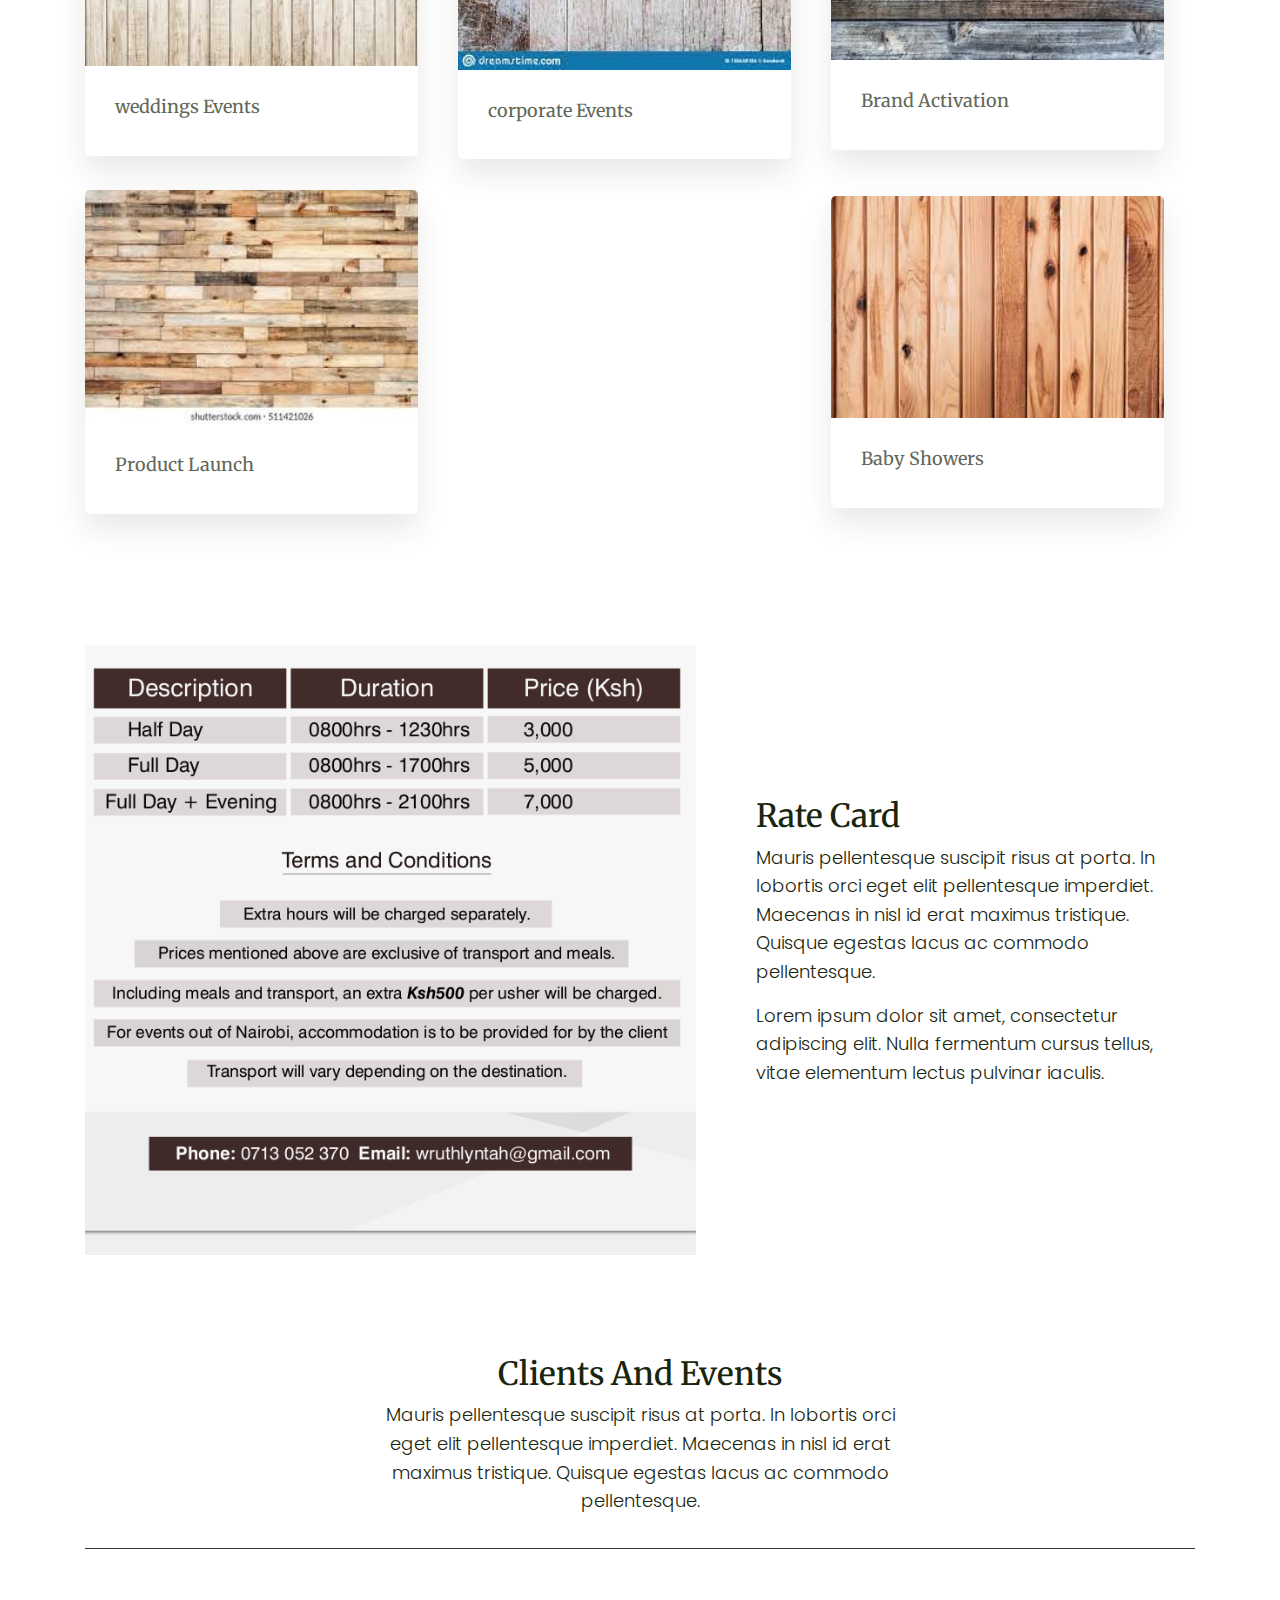
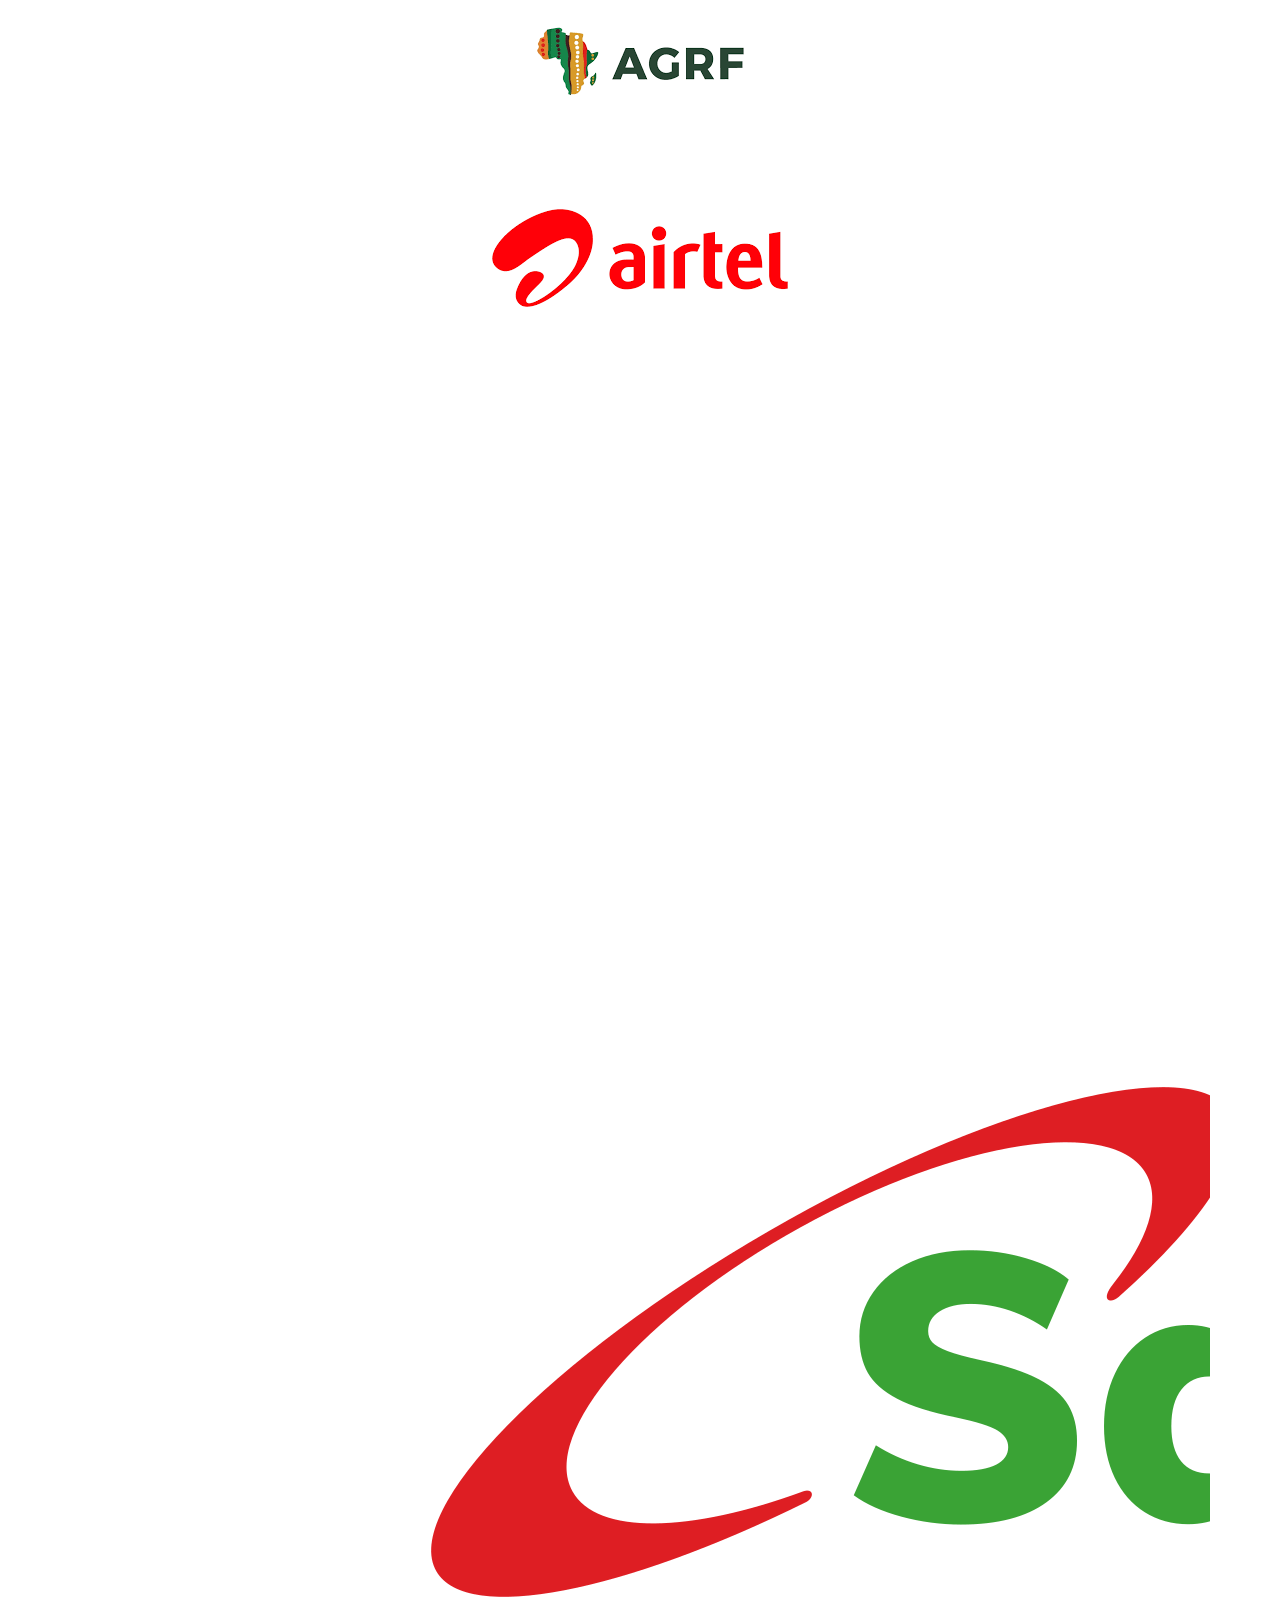
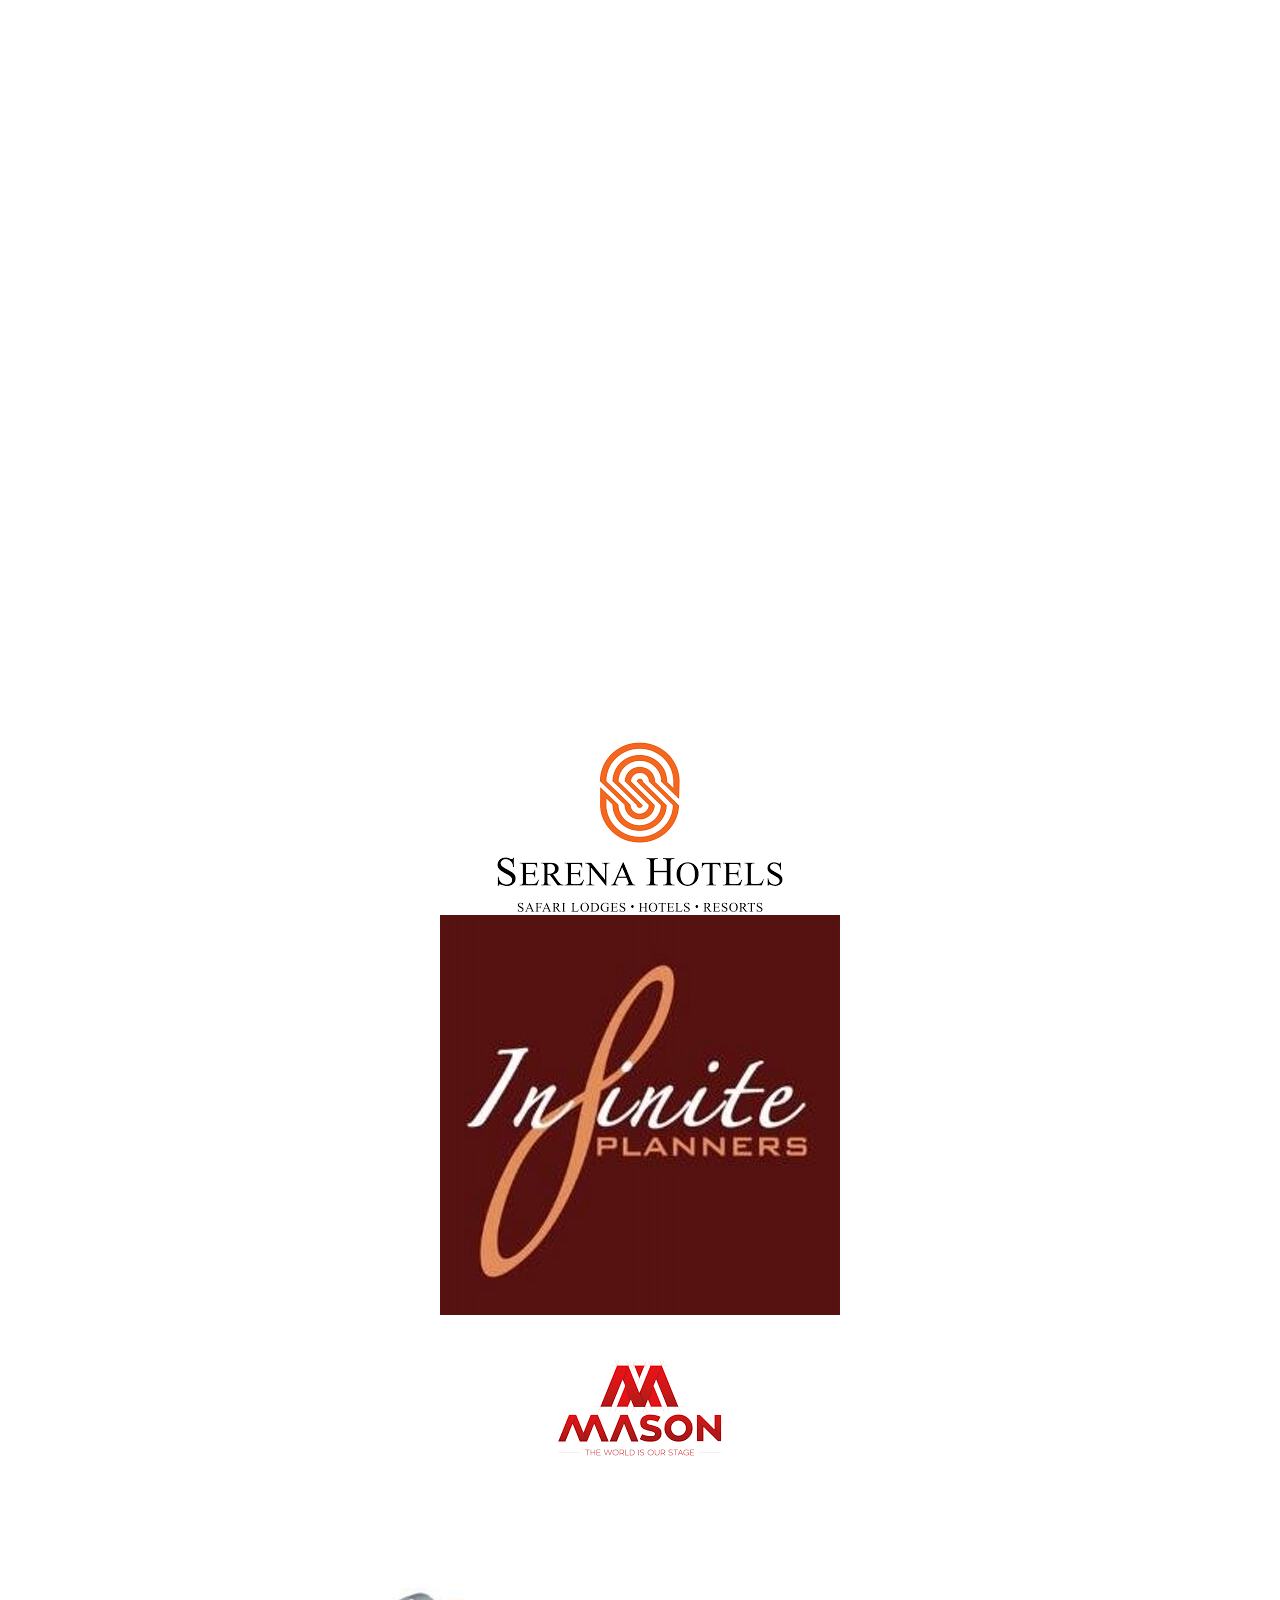
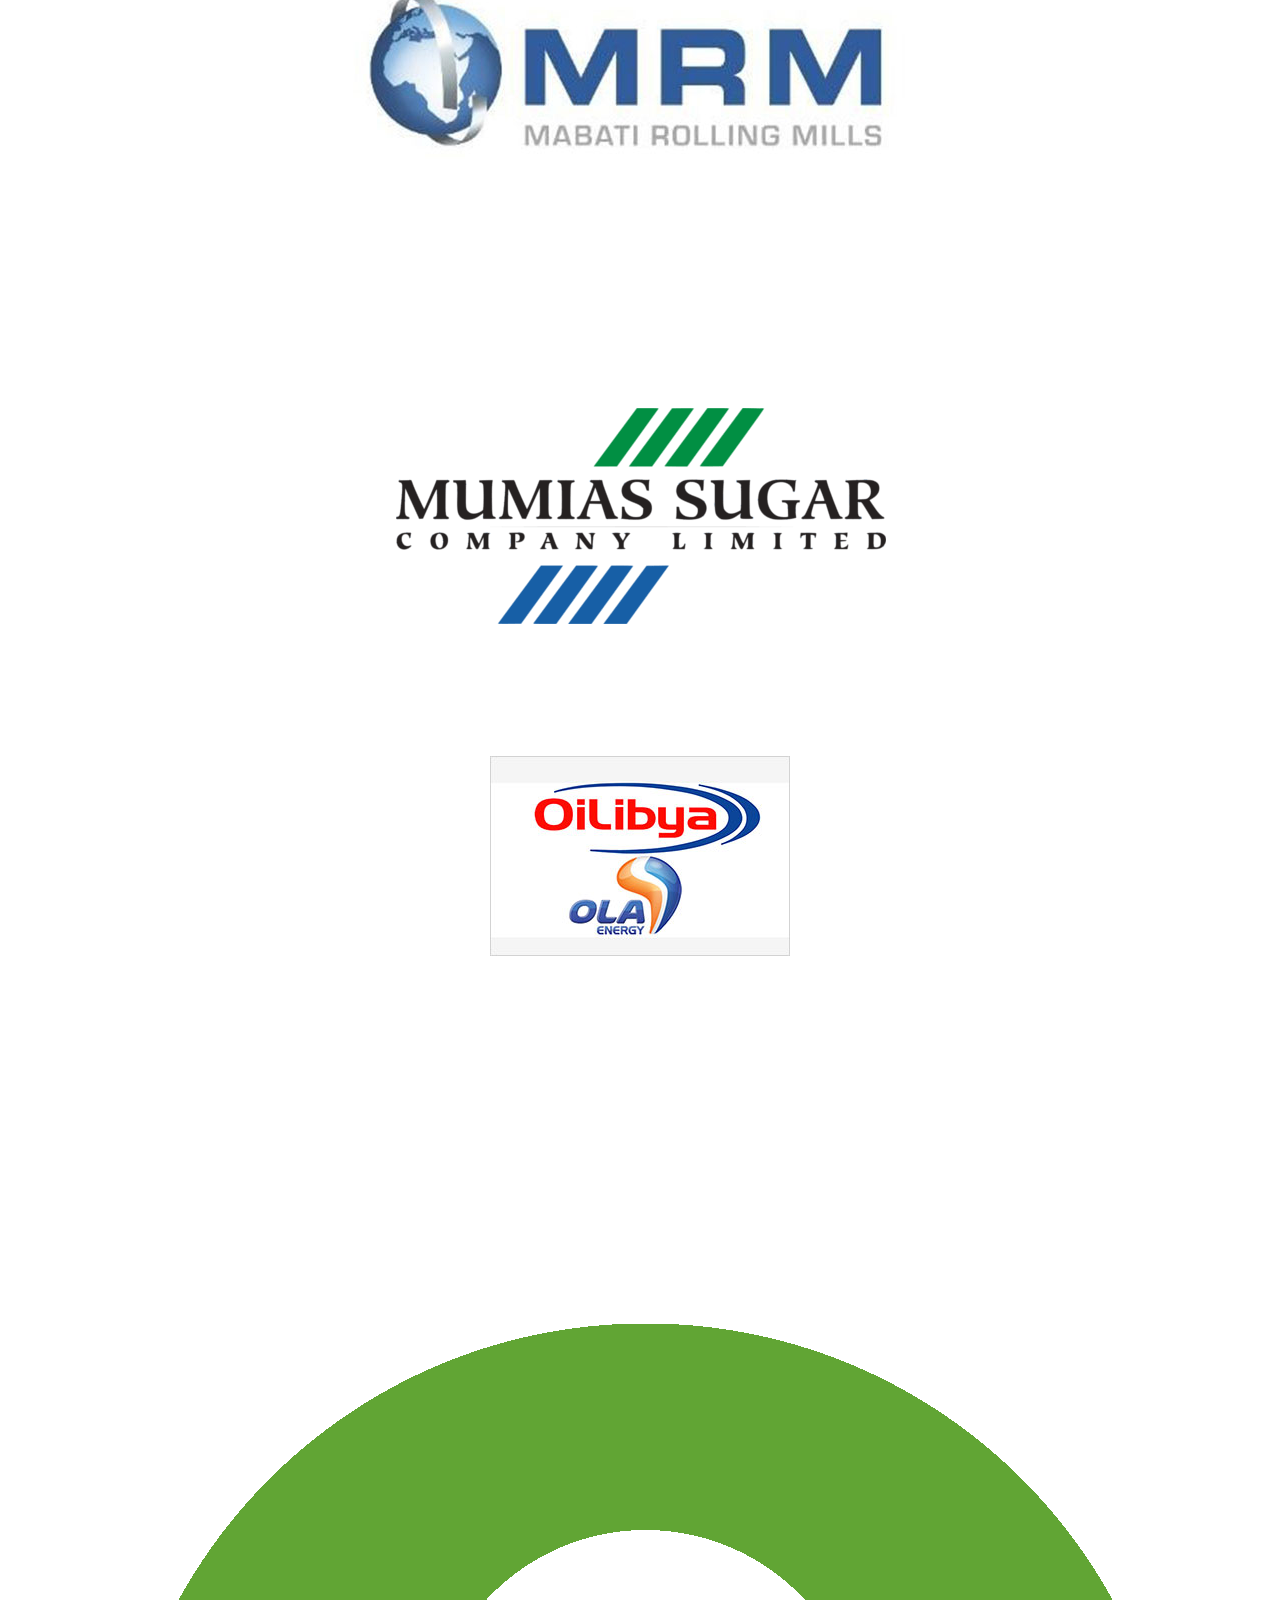
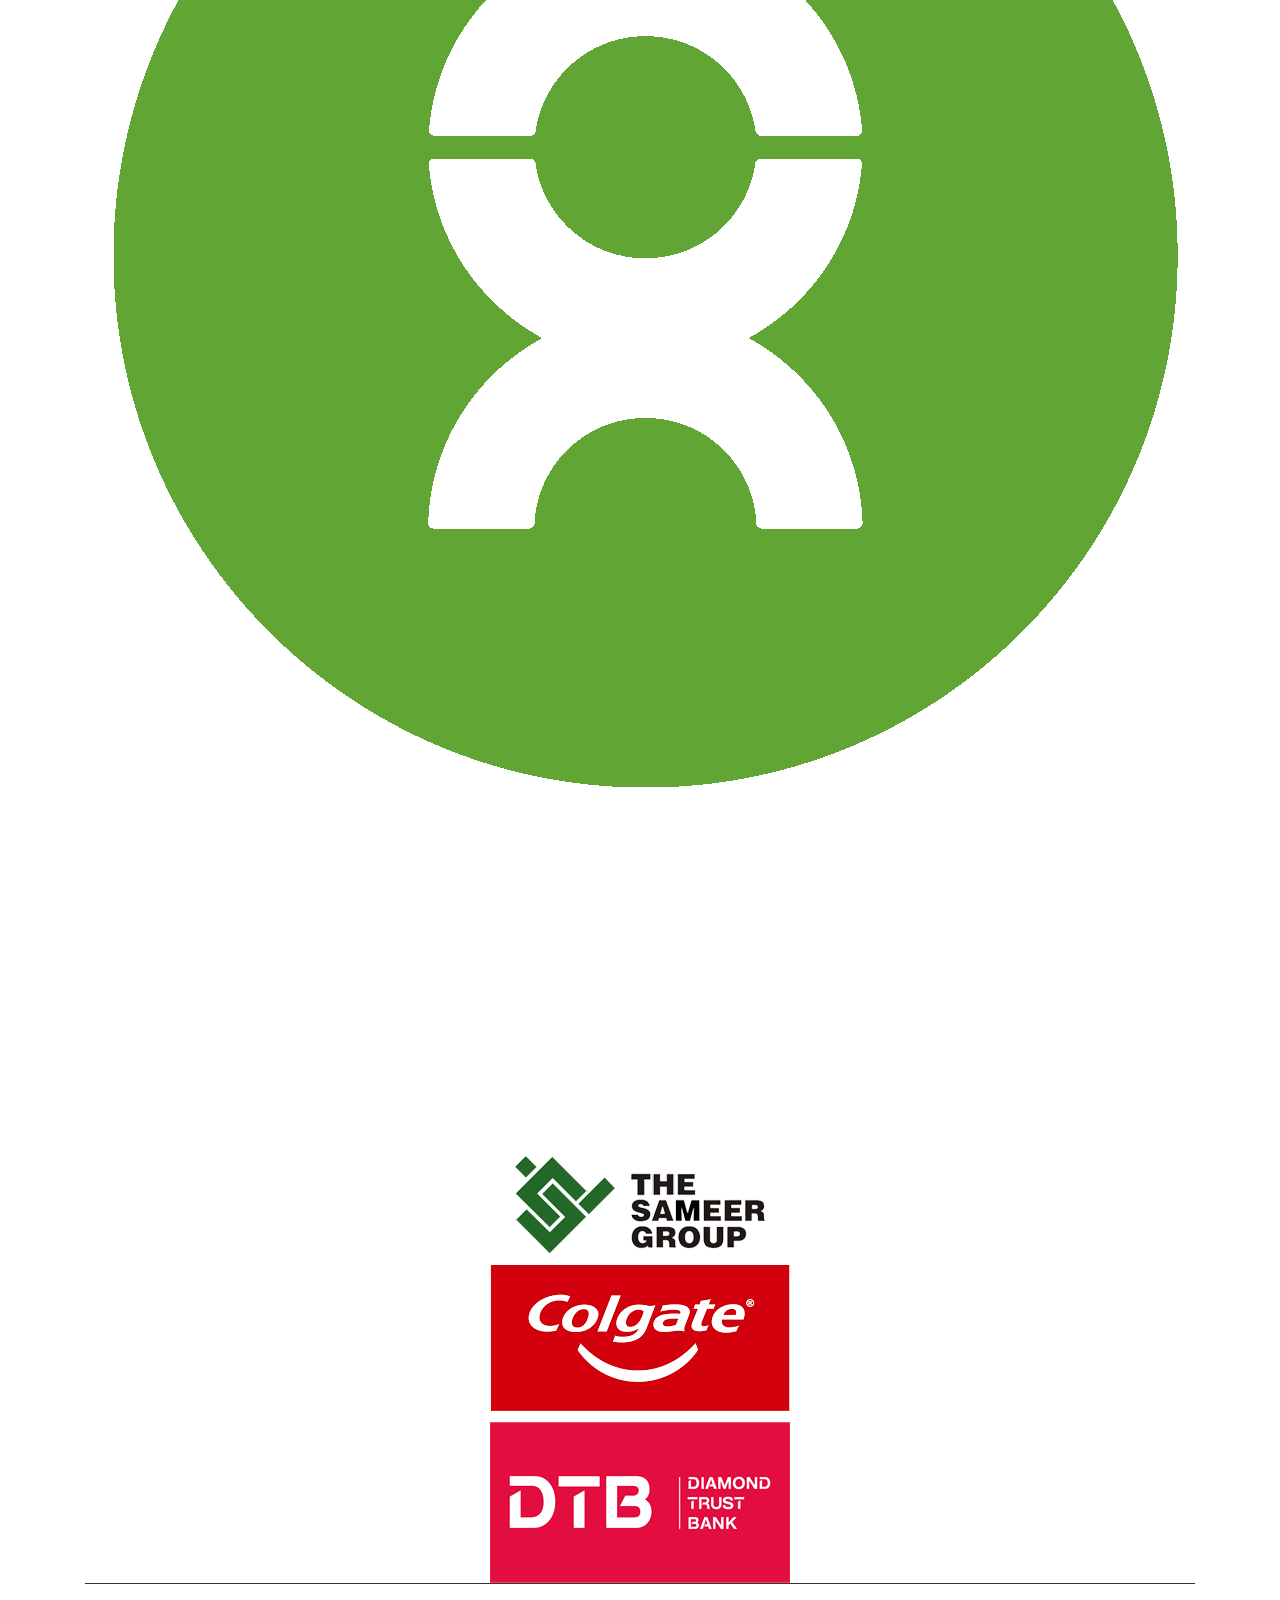
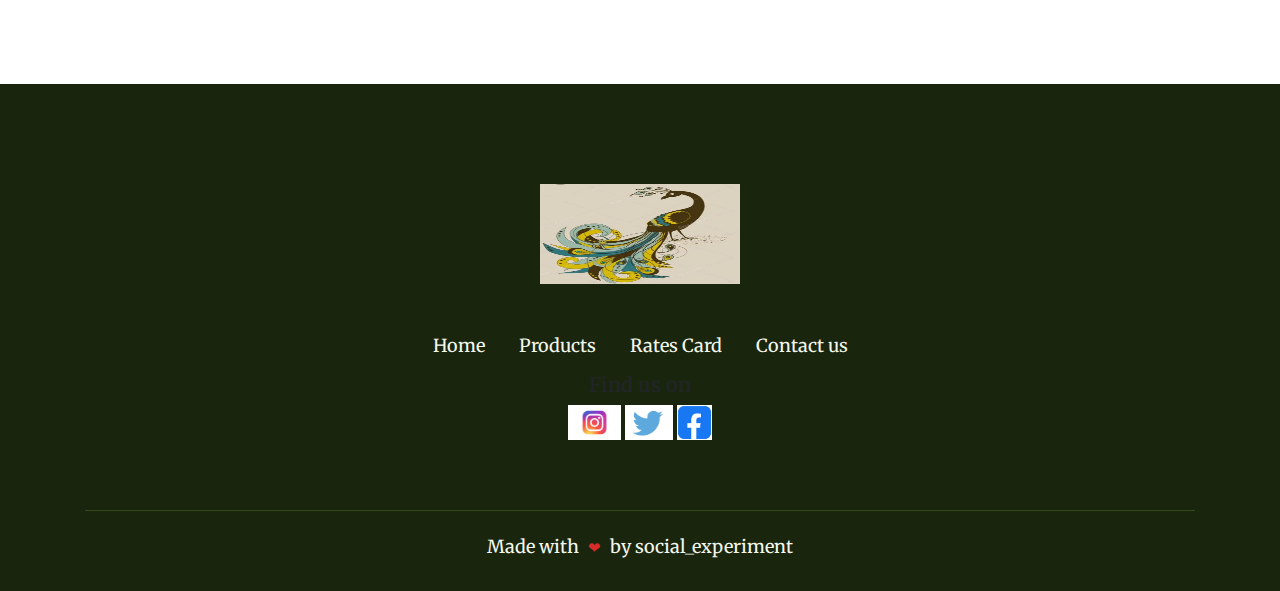
==== commit c85ce1fb: "final" ====
--- a/index.html
+++ b/index.html
@@ -237,7 +237,7 @@
                 <li><a href="#">Products</a></li>
                 <li><a href="#">Rates Card</a></li>
                 <li><a href="./contactus.html">Contact us</a></li>
-                <li><a href="#">Sign up</a></li>
+                
             </ul>
             <div class=>
                 <h5 class="text-center findus">
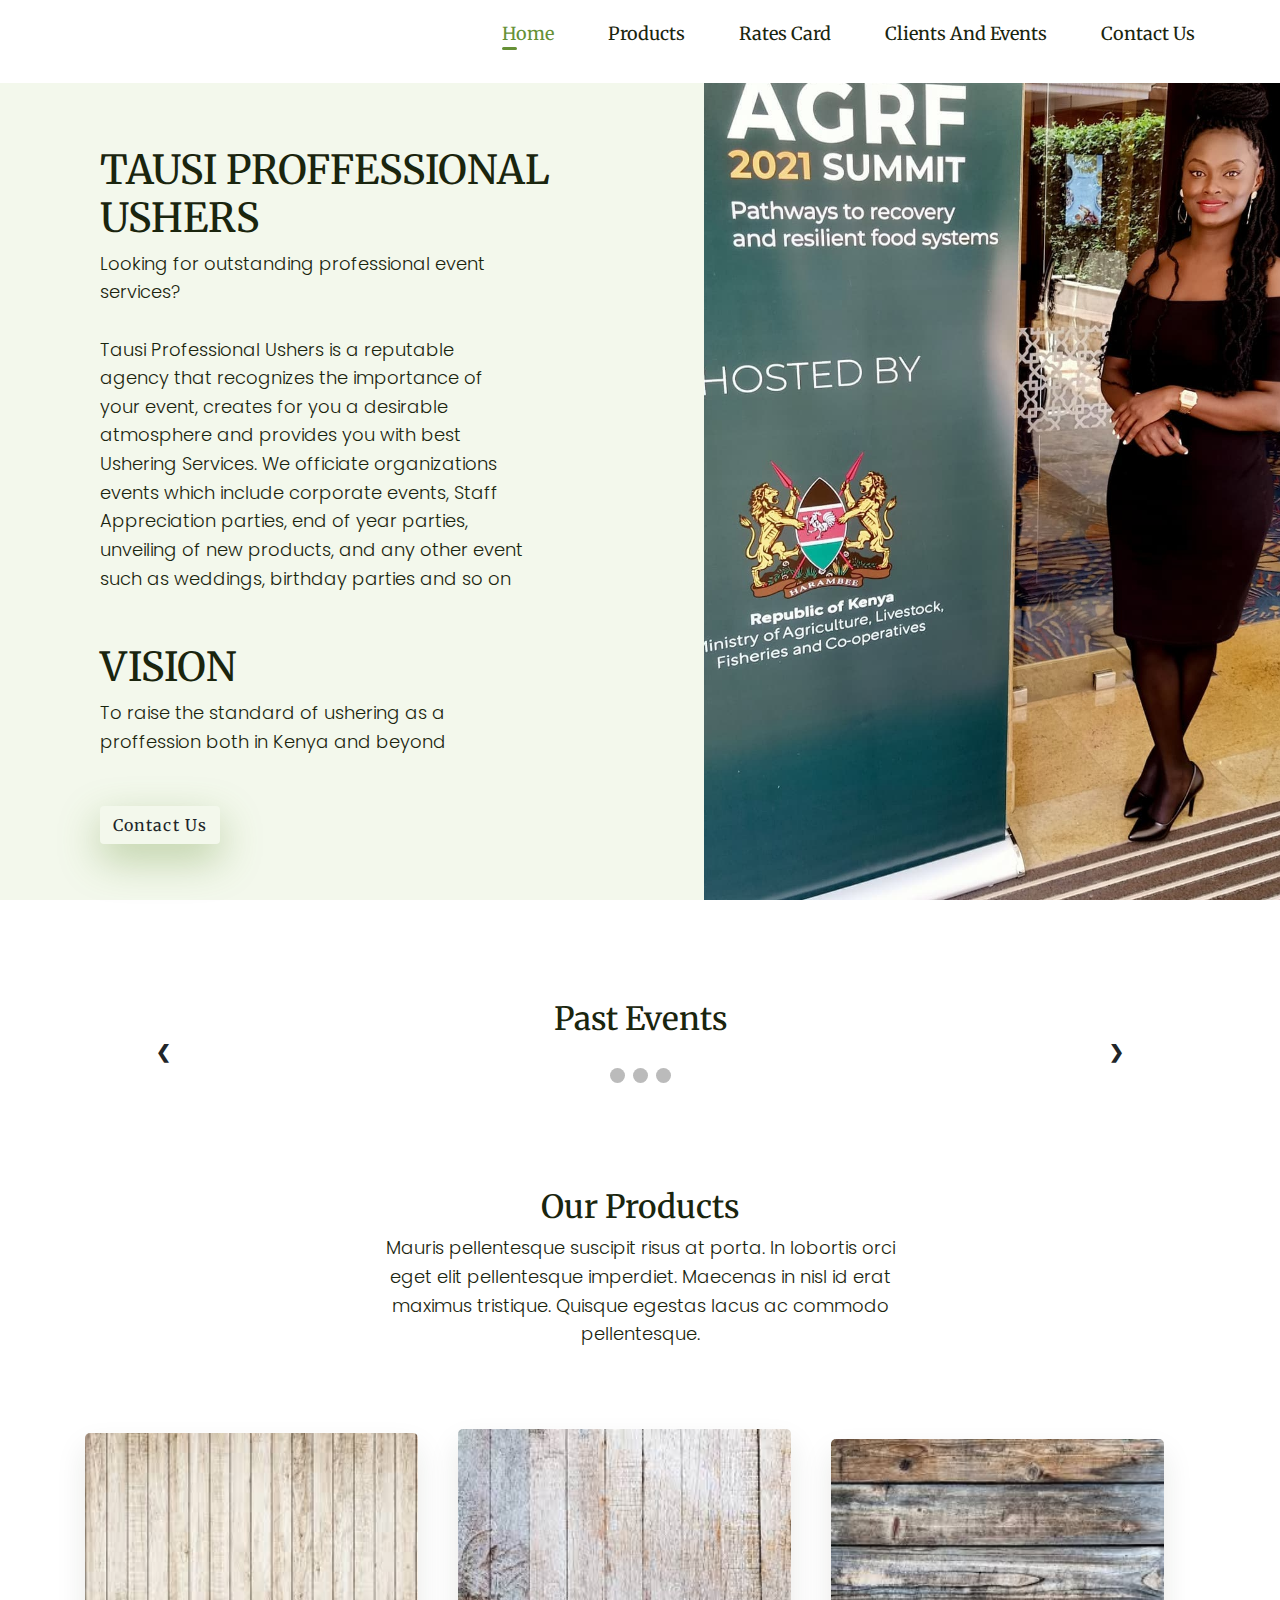
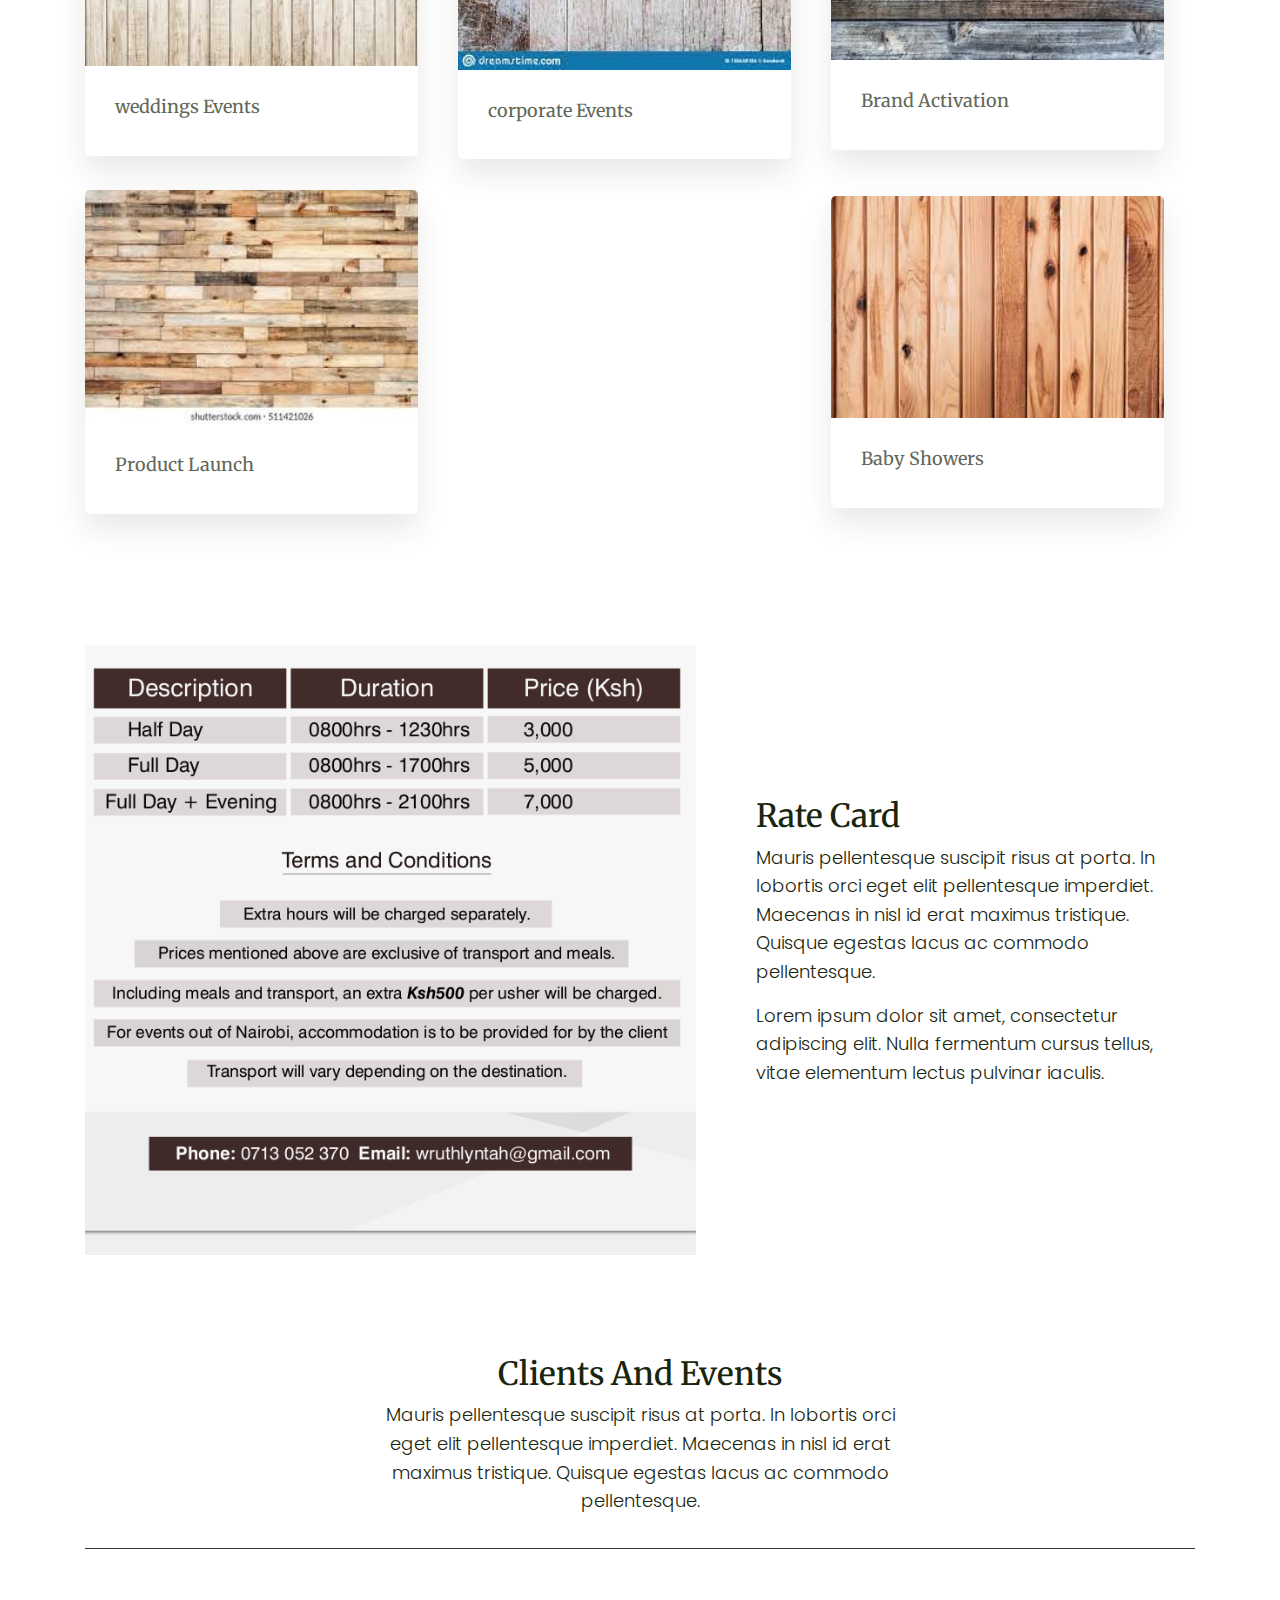
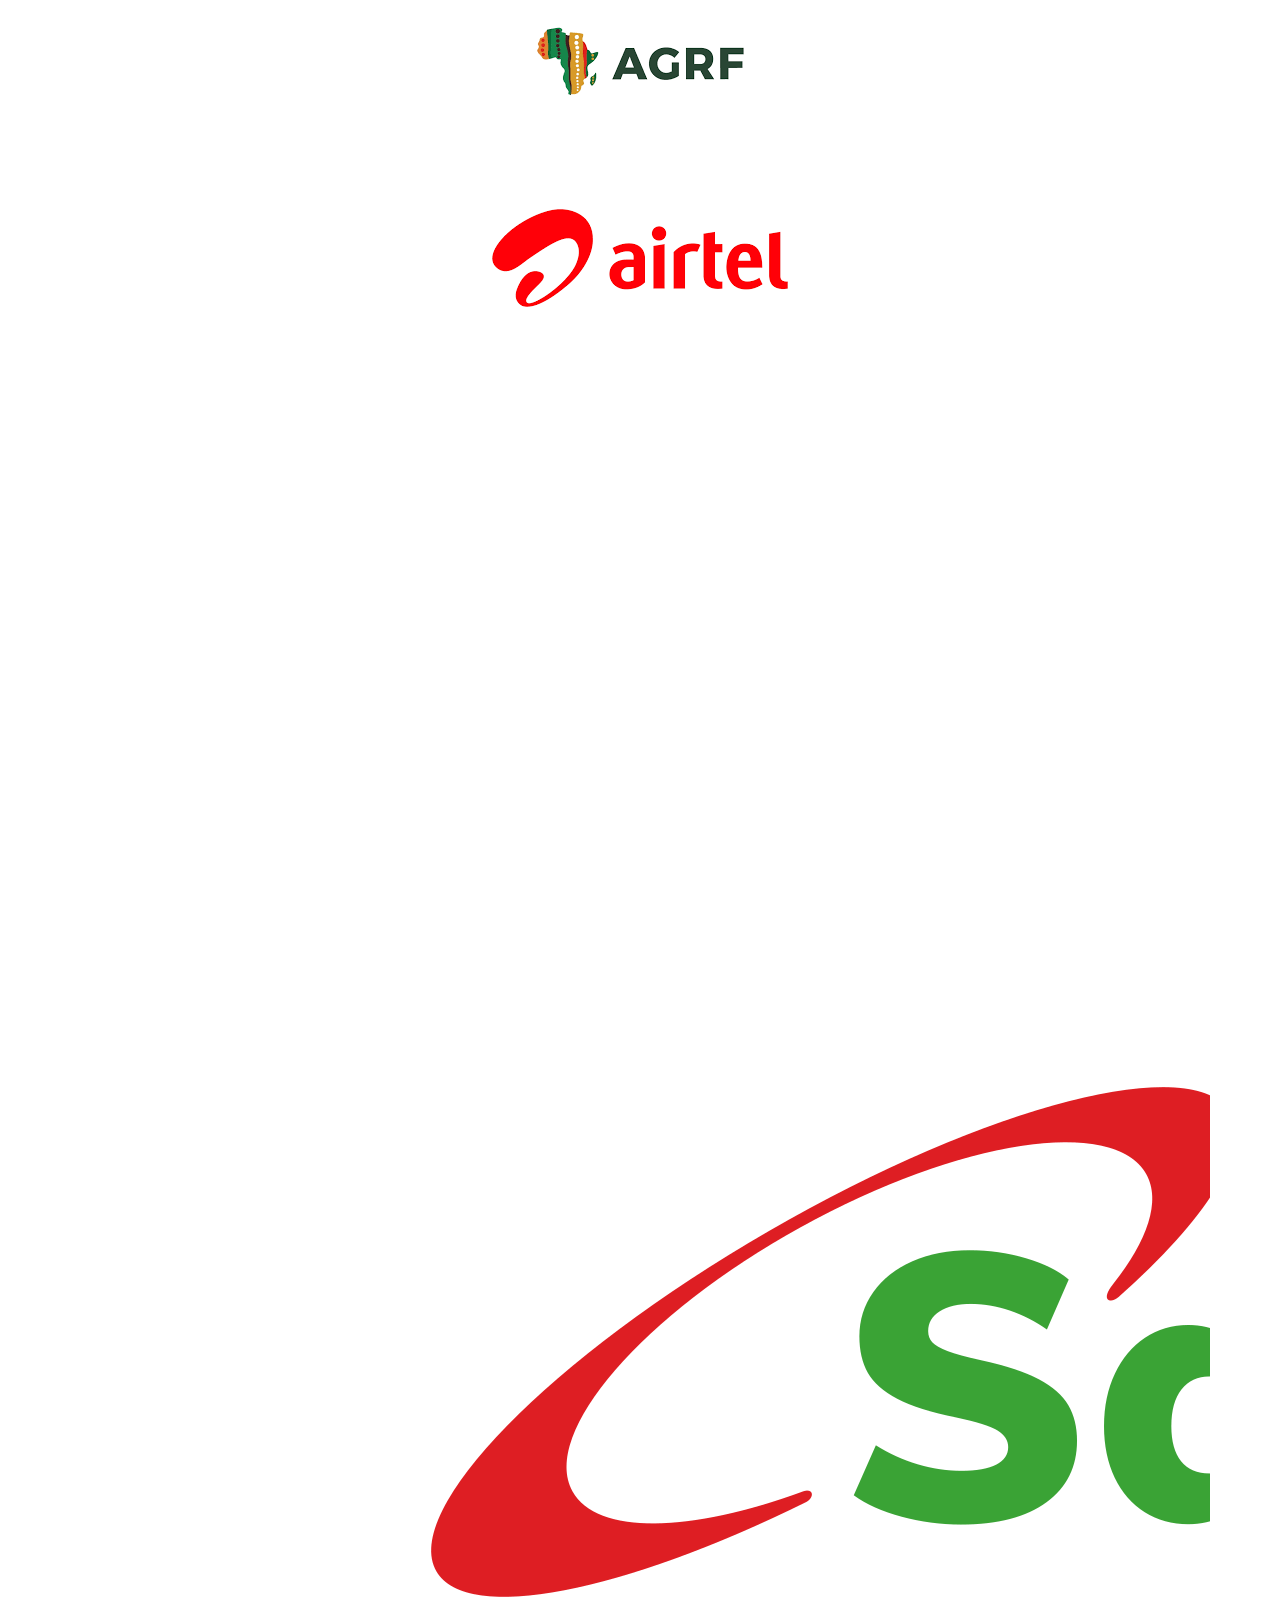
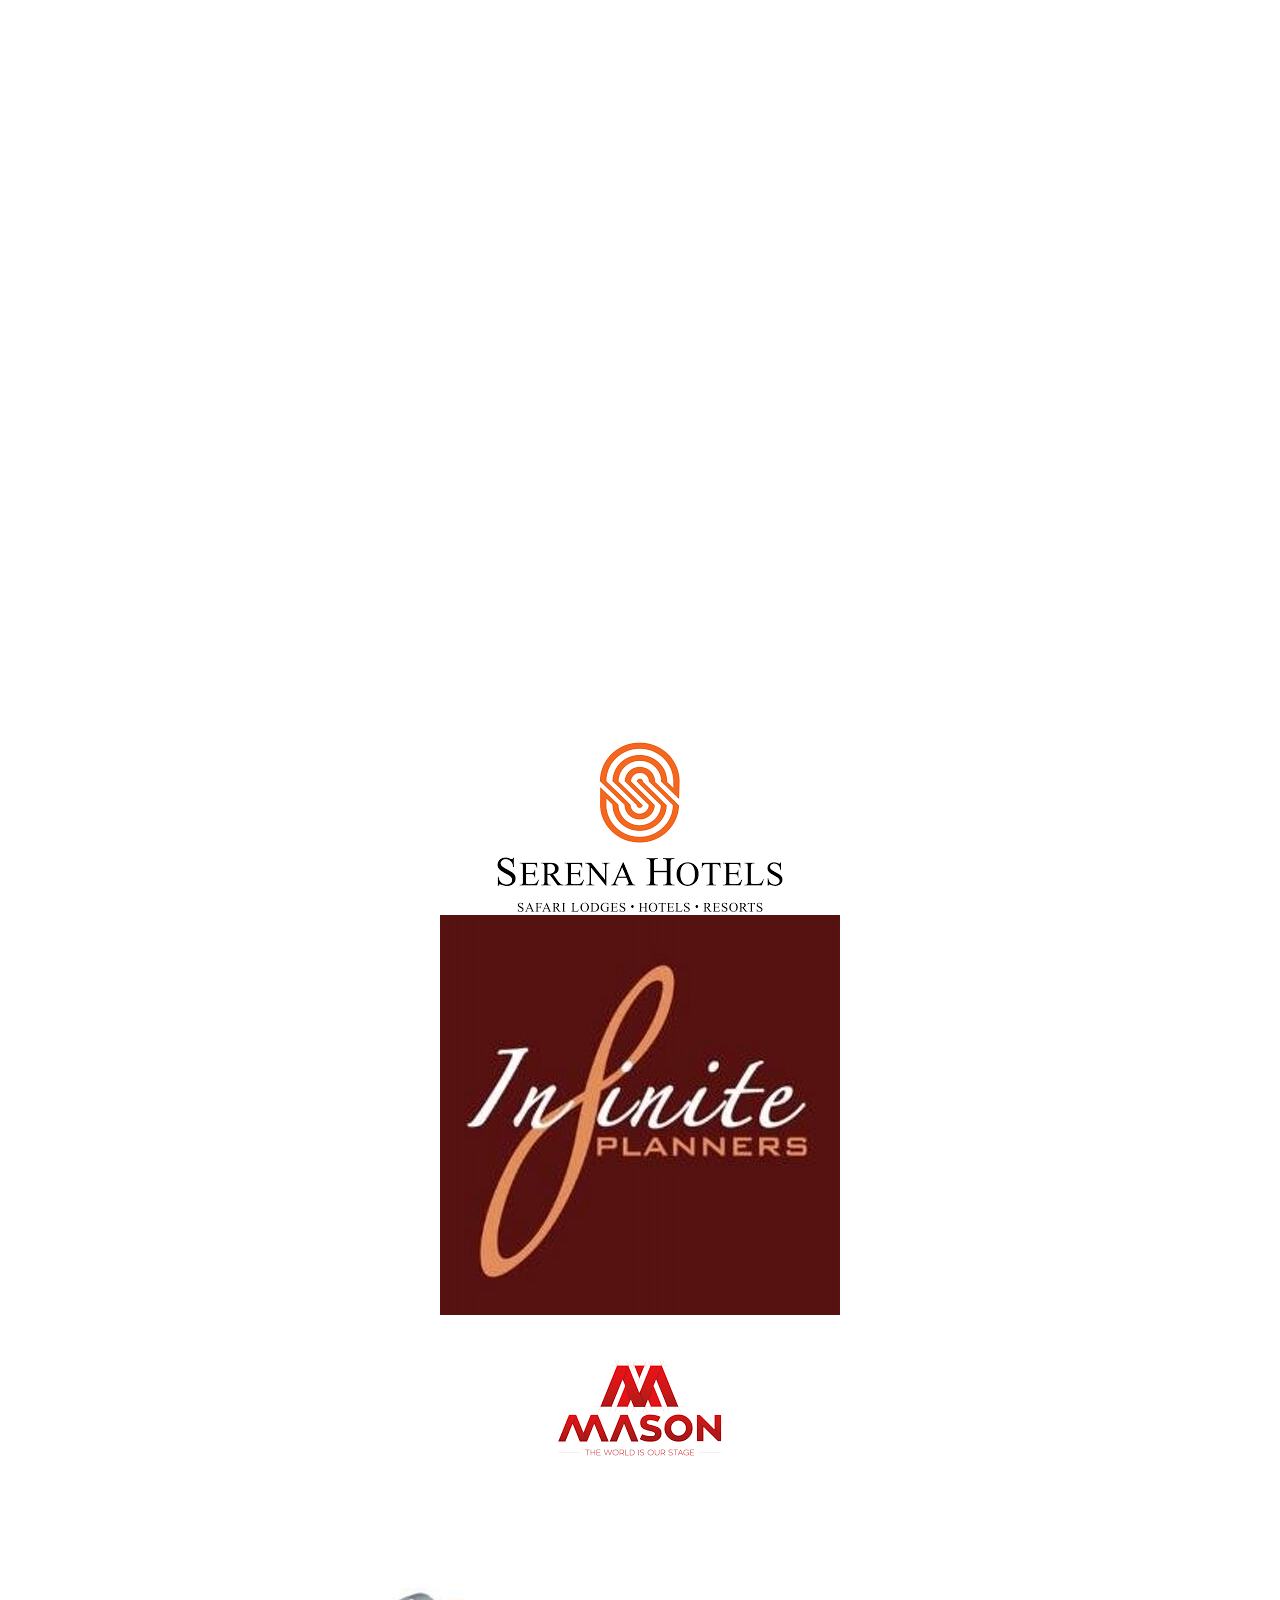
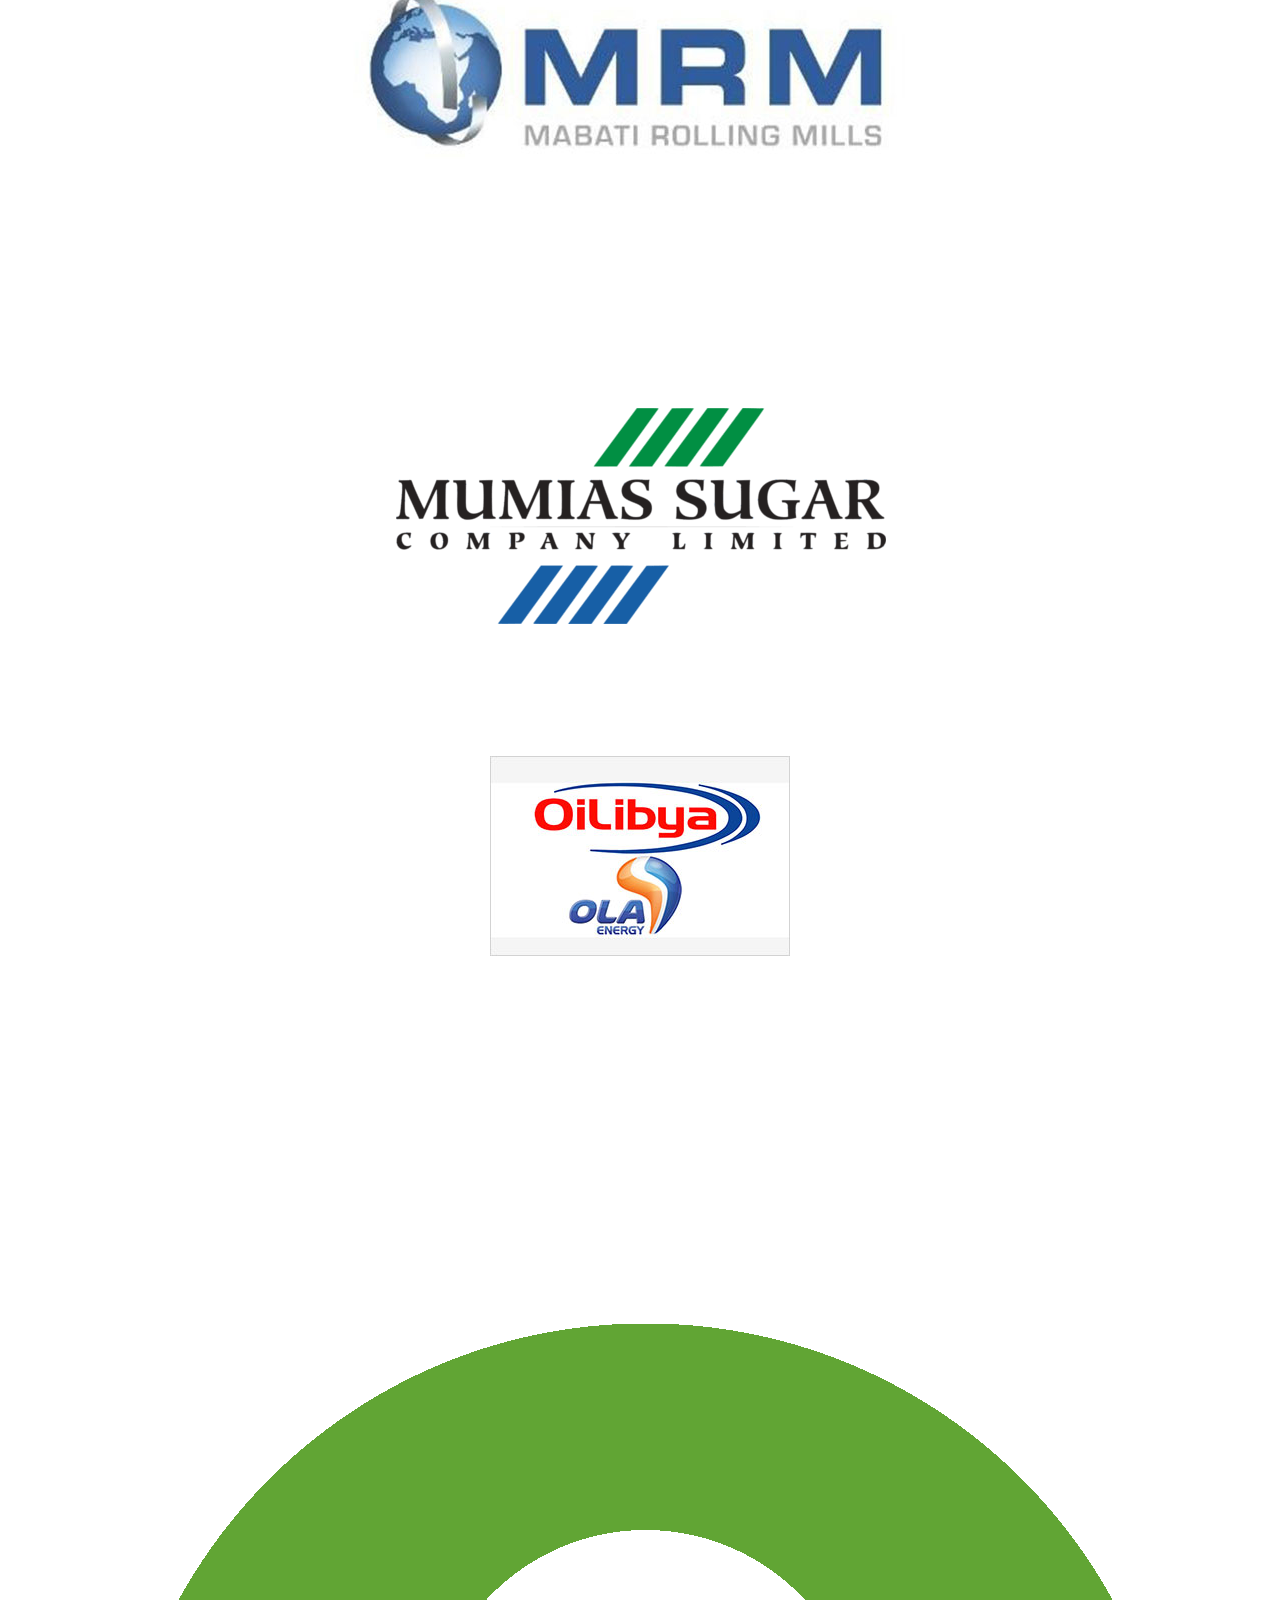
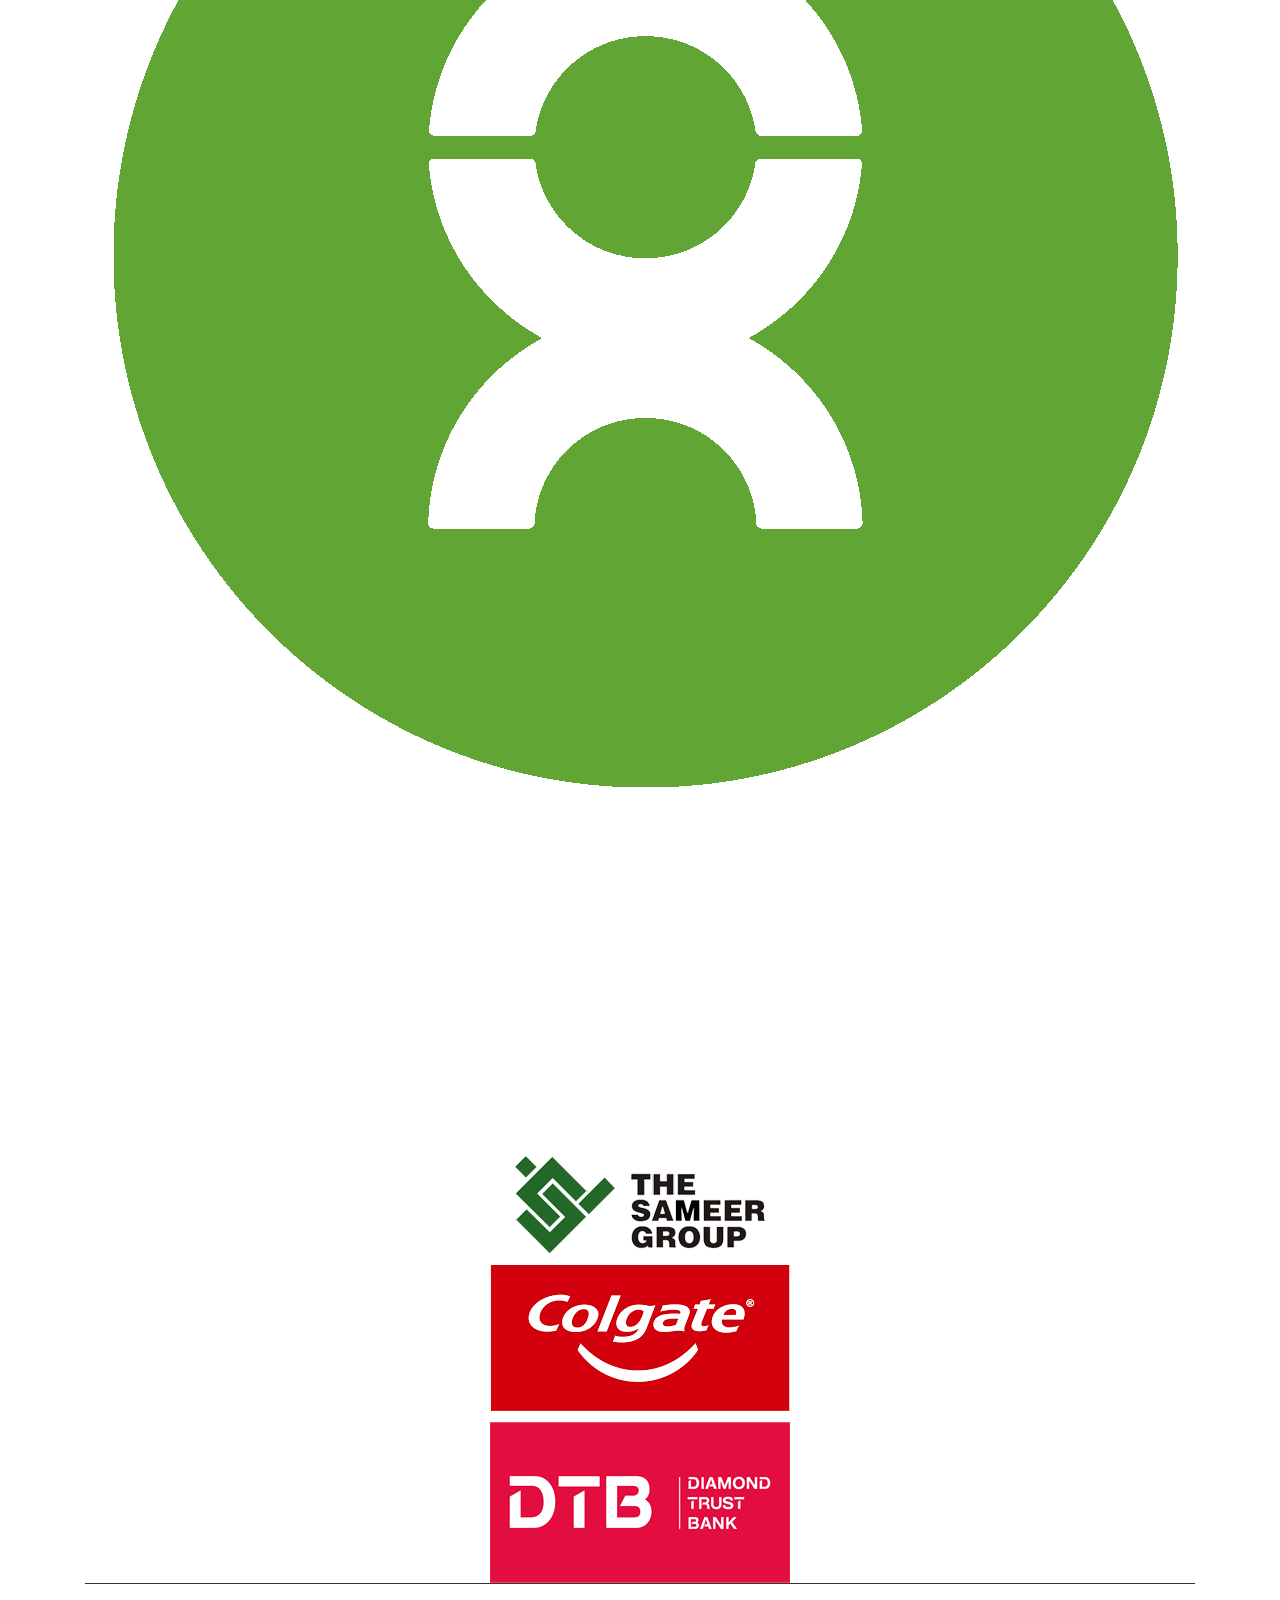
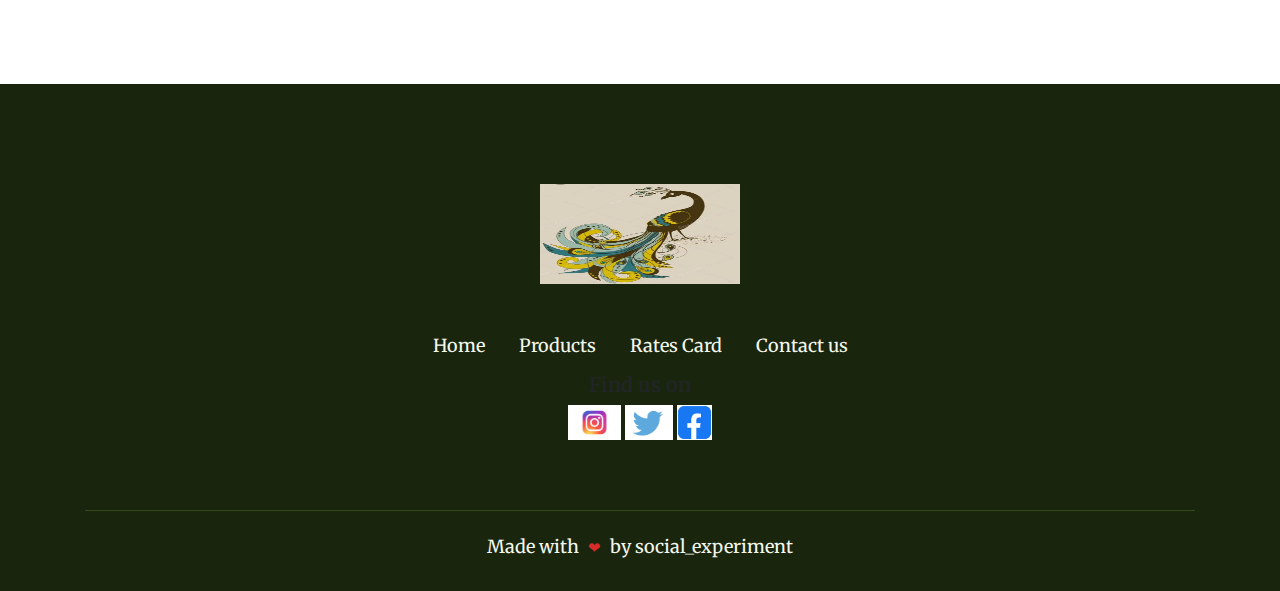
==== commit 10b22672: "changes" ====
--- a/index.html
+++ b/index.html
@@ -53,7 +53,7 @@
                     <div class="col">
                         
                         <h1>TAUSI PROFFESSIONAL USHERS</h1>
-                        <p>Looking for an outstanding professional event services?<br></br>
+                        <p>Looking for outstanding professional event services?<br></br>
                             Tausi Professional Ushers is a reputable agency that recognizes the importance of your event,
                             creates for you a desirable atmosphere and provides you with best Ushering Services.
                             We officiate organizations events which include corporate events, Staff Appreciation parties, end of
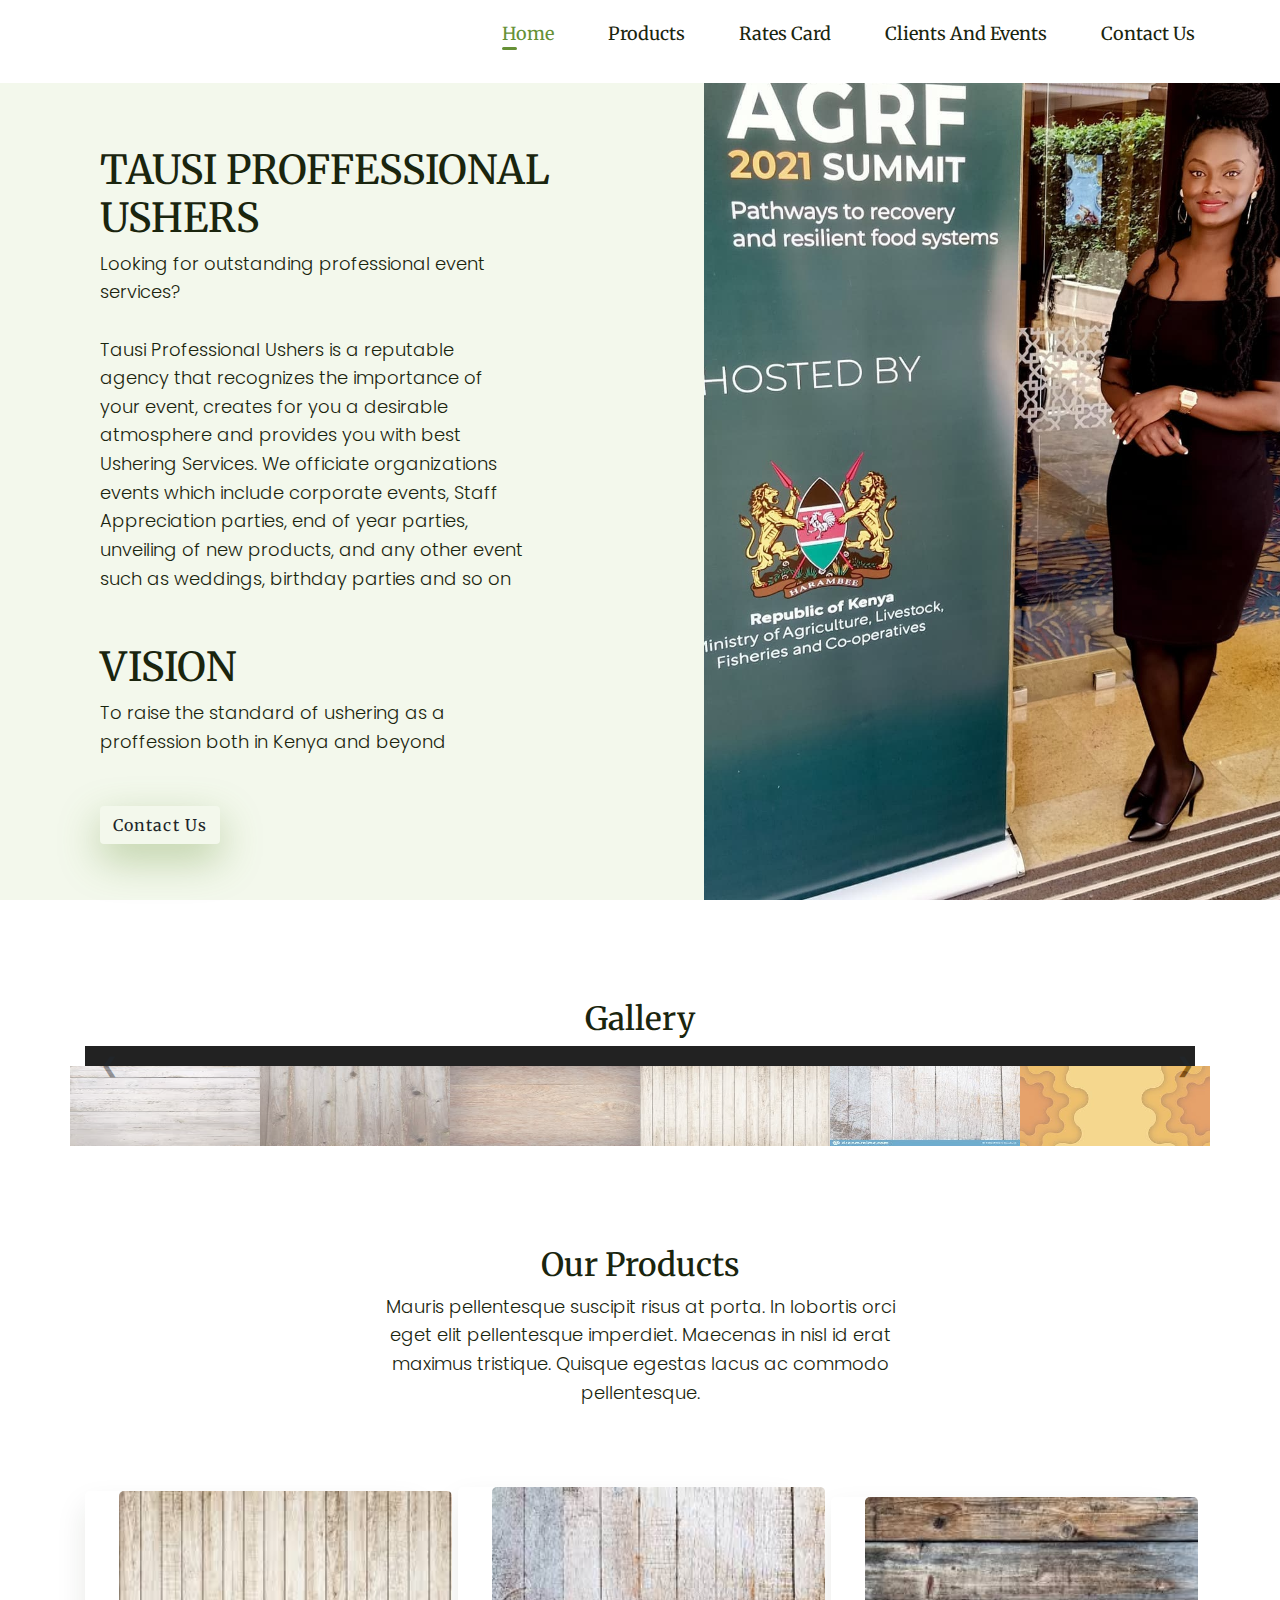
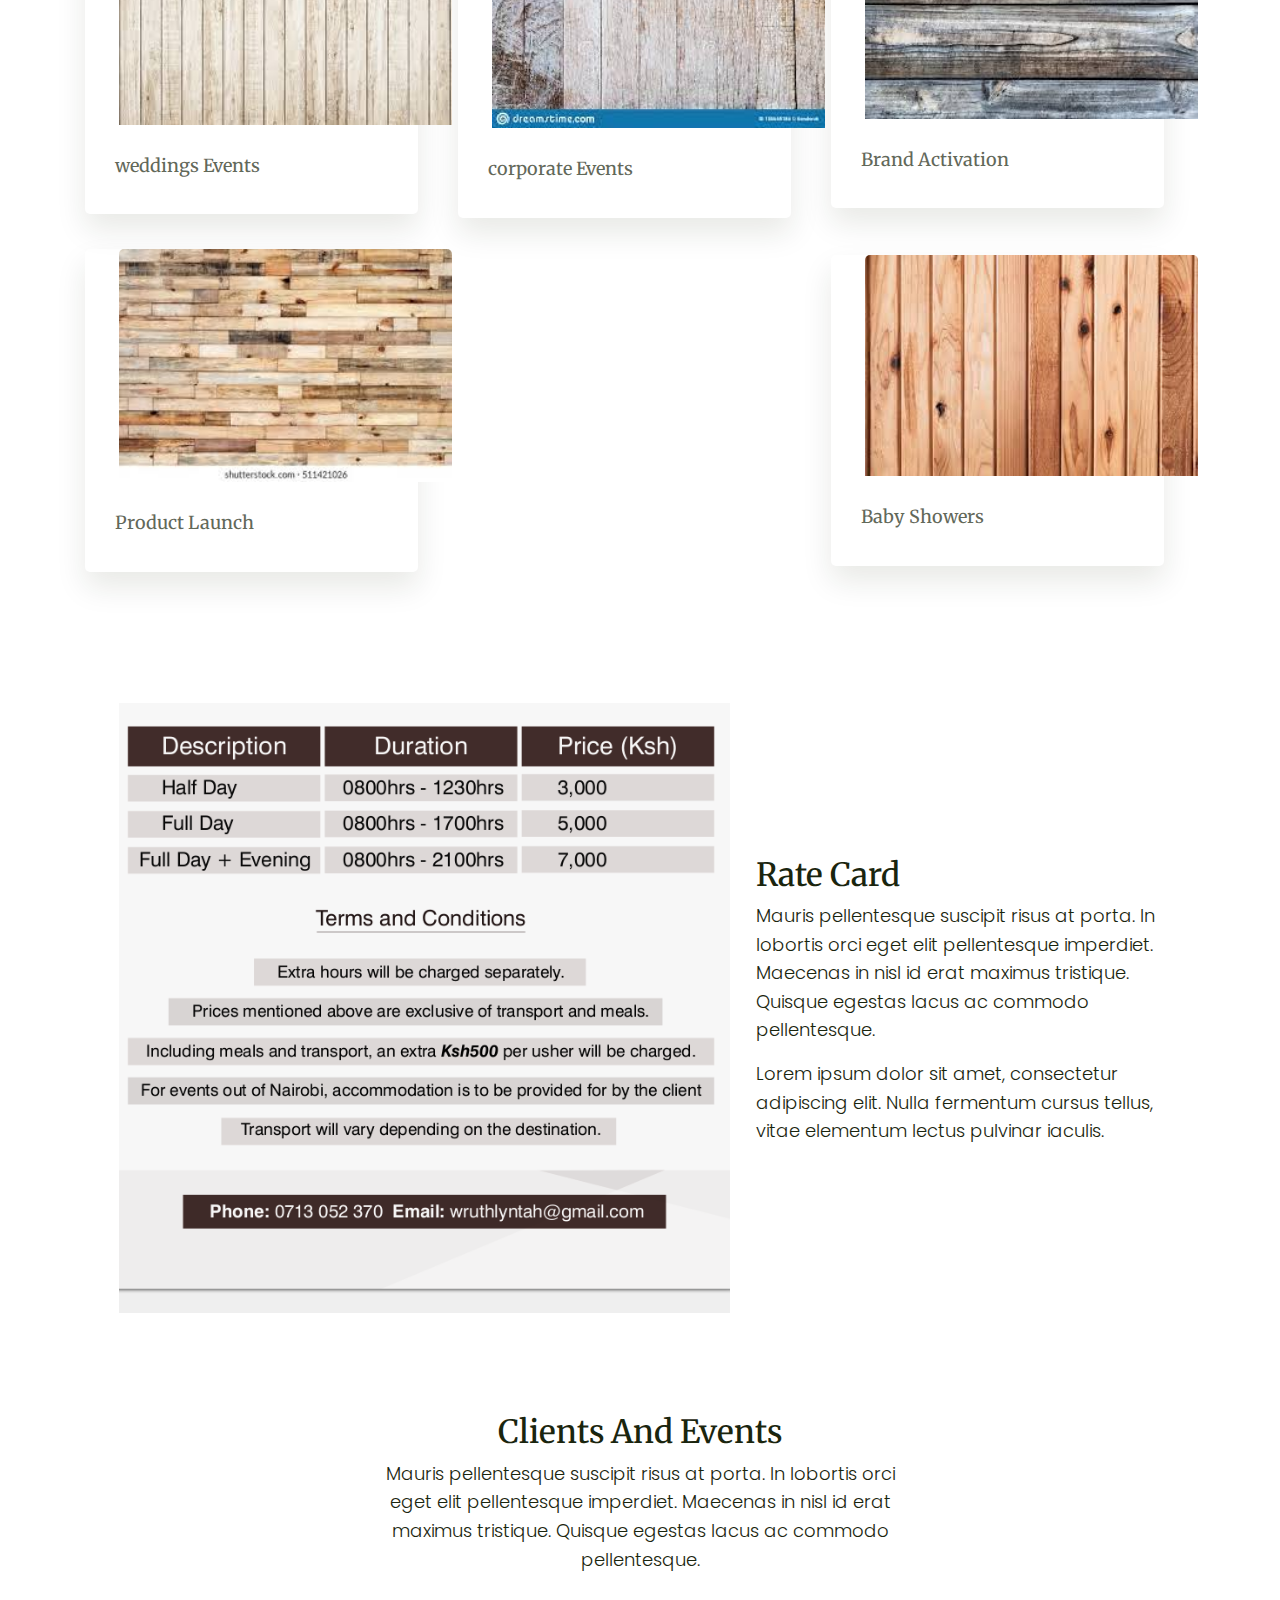
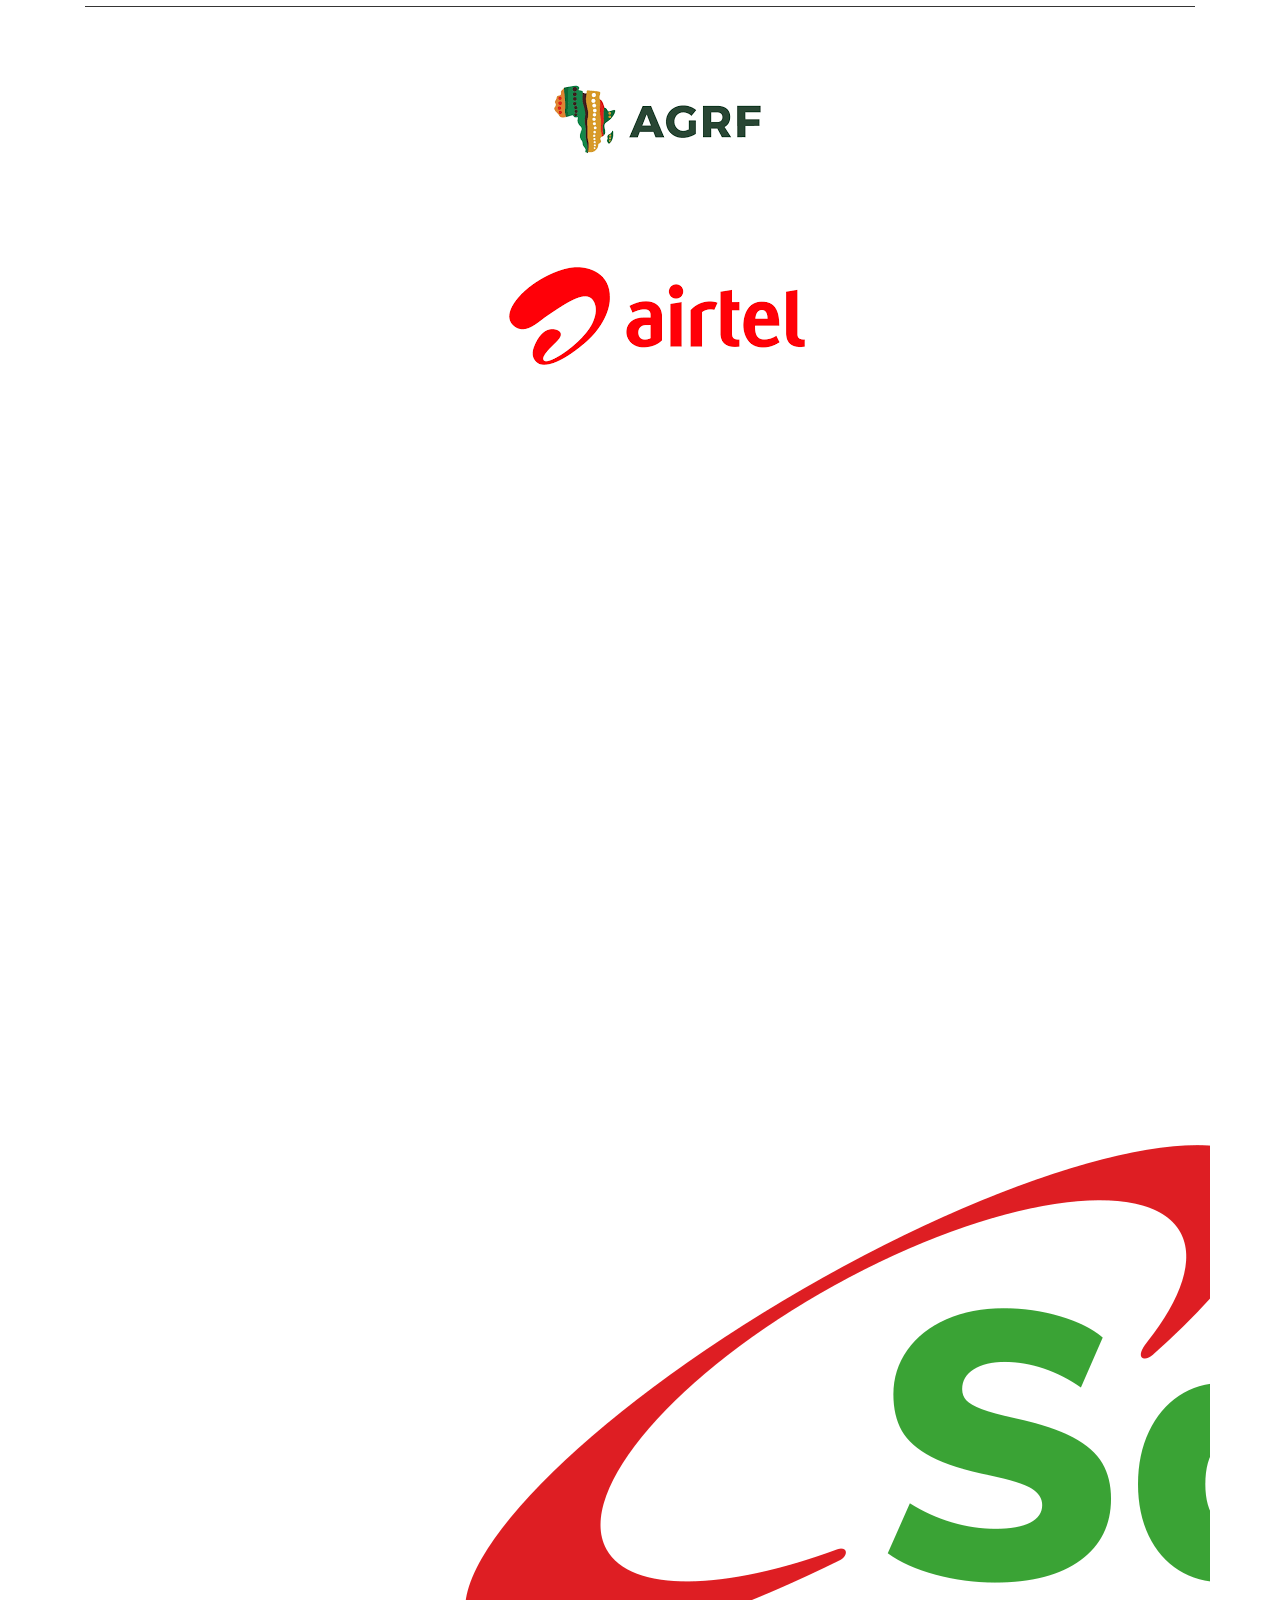
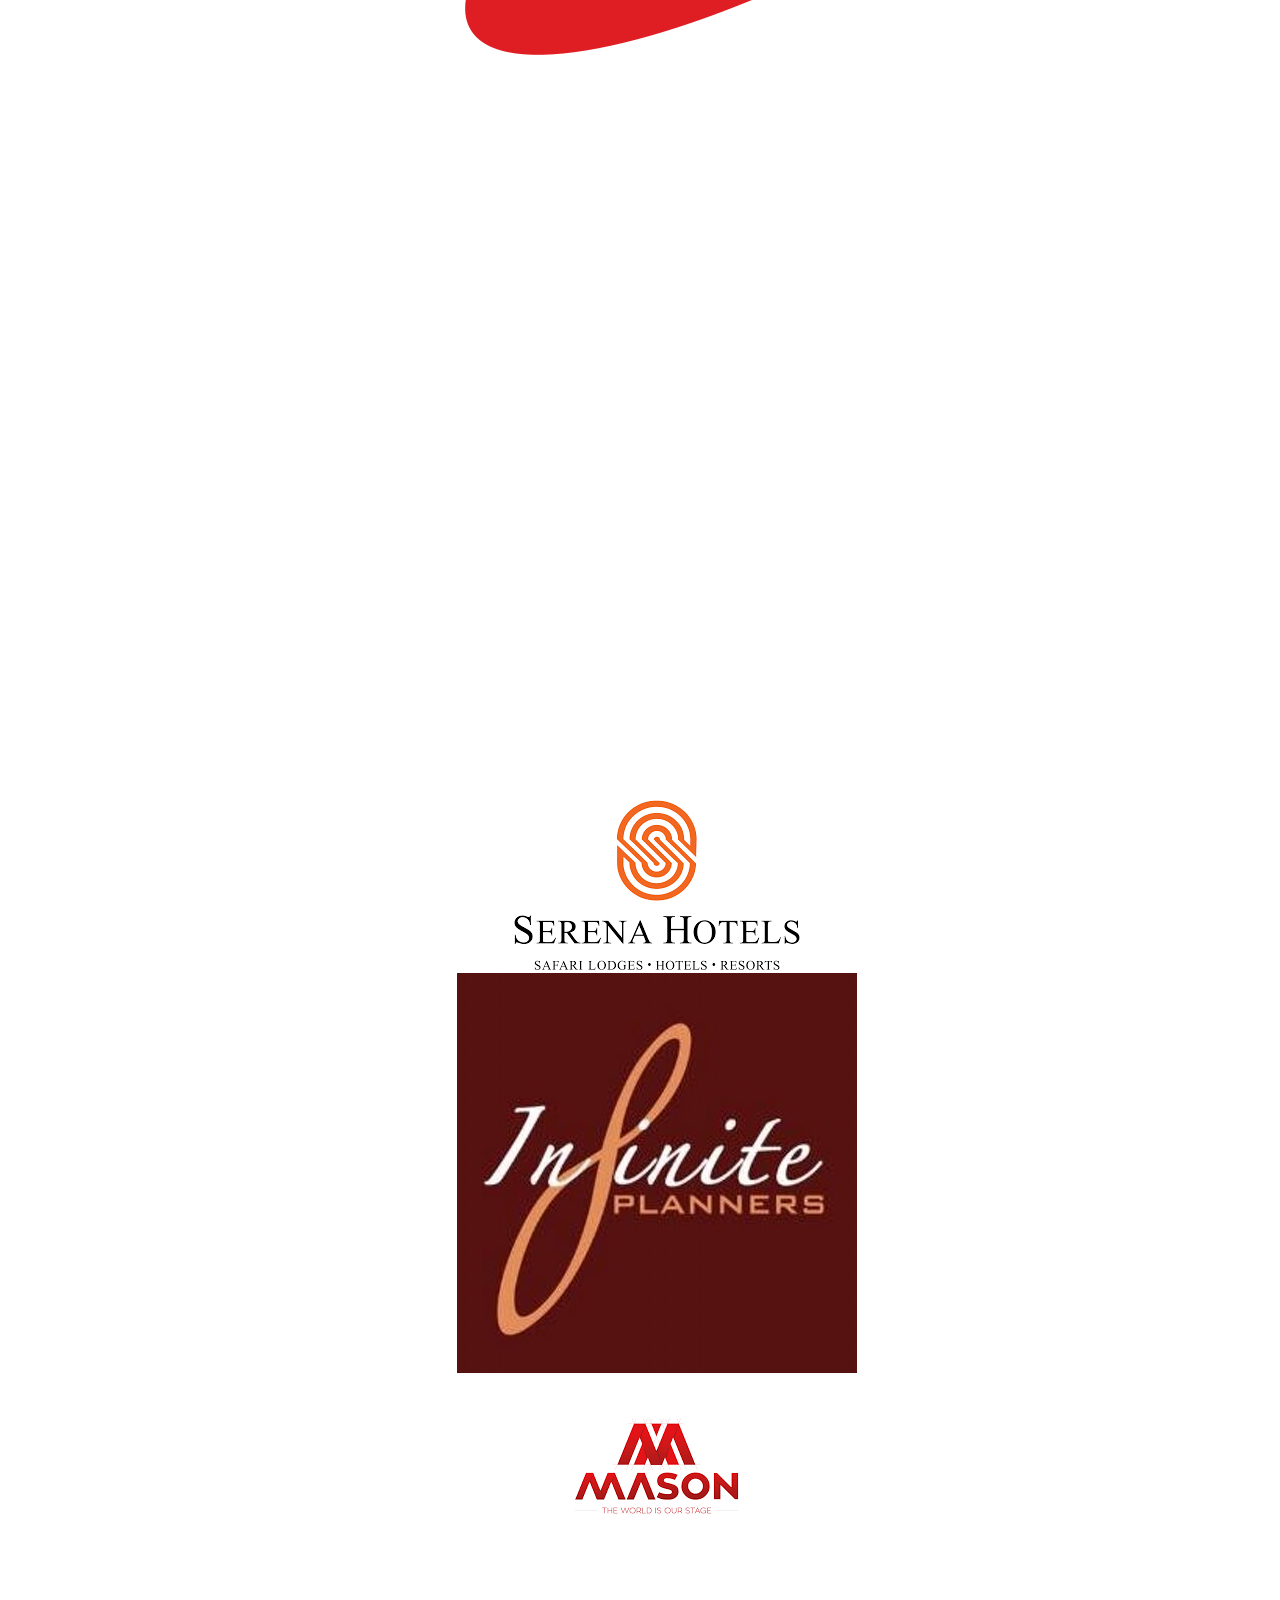
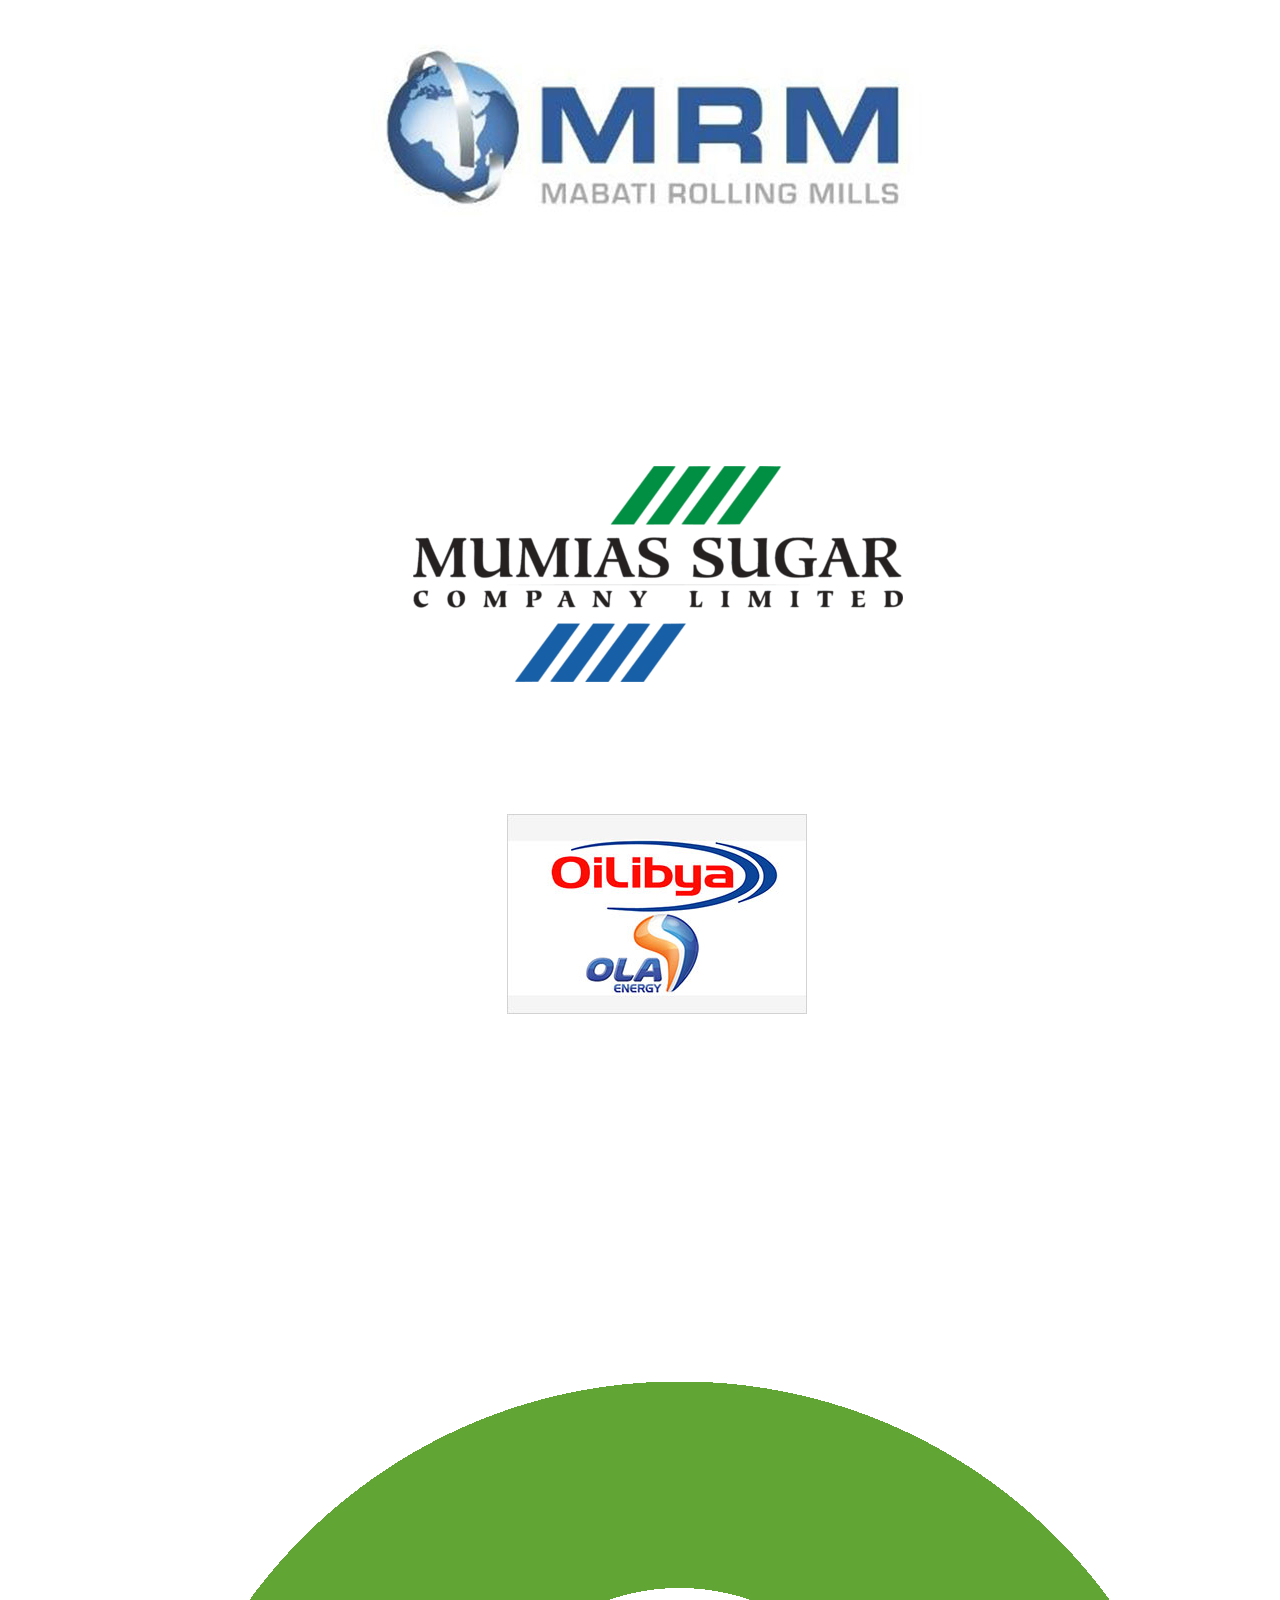
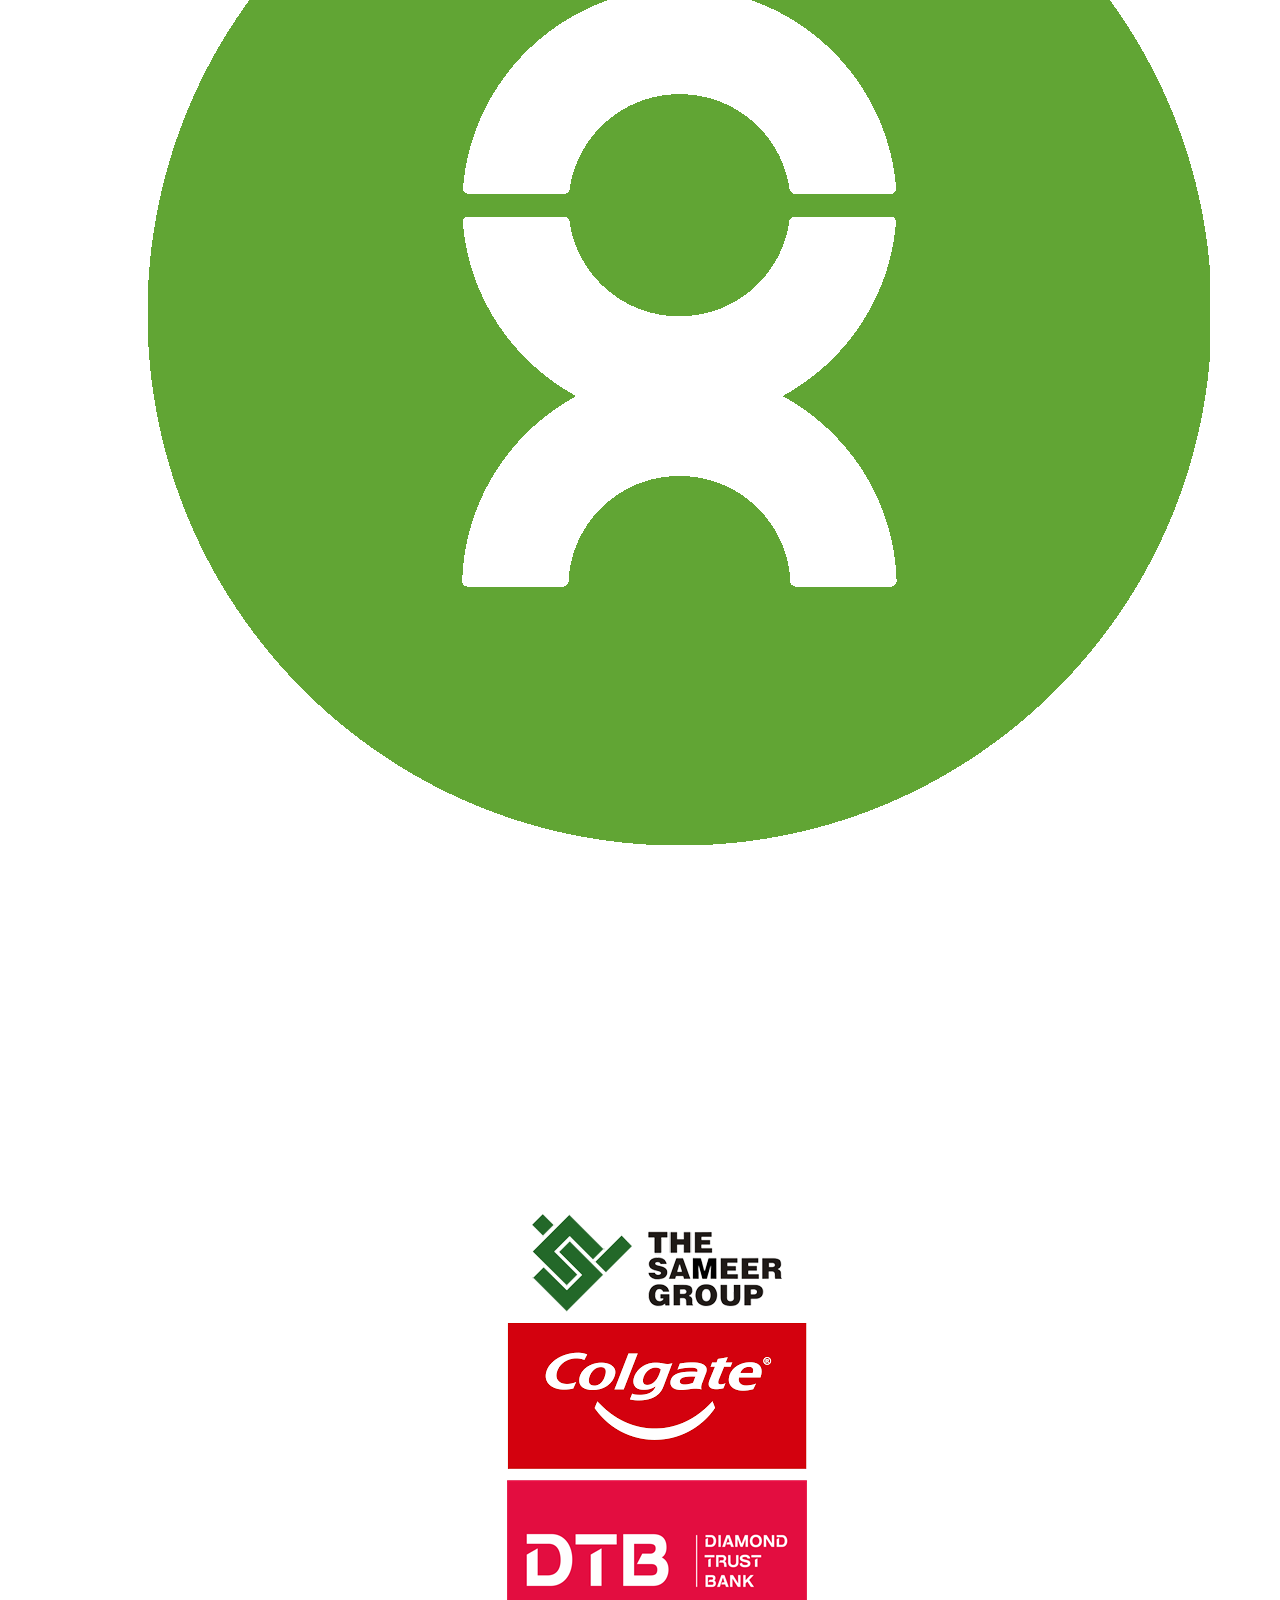
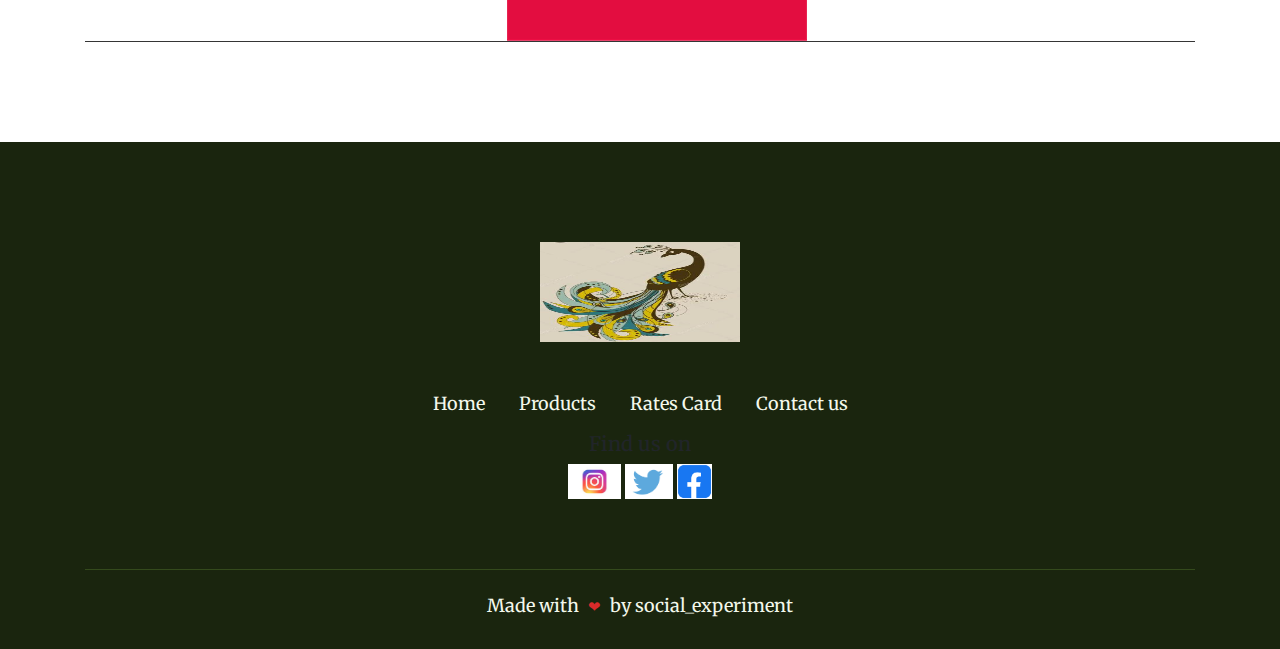
==== commit 0c20b947: "final" ====
--- a/index.html
+++ b/index.html
@@ -70,43 +70,73 @@
         <!-- past events -->
         <section class="brand pt-100">
             <div class="title-section">
-                <h2>Past Events</h2>
-            </div>
-            <!-- Slideshow container -->
-            <div class="slideshow-container">
-
-                <!-- Full-width images with number and caption text -->
-                <div class="mySlides fade">
-                    <div class="numbertext">1 / 3</div>
-                    <img src="assets/images/six (another copy).jpeg (another copy).jpeg" style="width:90%" height="50%">
-                    <div class="text">Caption Text</div>
-                </div>
-
-                <div class="mySlides fade">
-                    <div class="numbertext">2 / 3</div>
-                    <img src="assets/images/six (another copy).jpeg" style="width:90%" height="50%">
-                    <div class="text">Caption Two</div>
-                </div>
-
-                <div class="mySlides fade">
-                    <div class="numbertext">3 / 3</div>
-                    <img src="assets/images/six (another copy).jpeg" style="width:90%" height="50%">
-                    <div class="text">Caption Three</div>
-                </div>
-
-                <!-- Next and previous buttons -->
-                <a class="prev" onclick="plusSlides(-1)">&#10094;</a>
-                <a class="next" onclick="plusSlides(1)">&#10095;</a>
-            </div>
-            <br>
-
-            <!-- The dots/circles -->
-            <div style="text-align:center">
-                <span class="dot" onclick="currentSlide(1)"></span>
-                <span class="dot" onclick="currentSlide(2)"></span>
-                <span class="dot" onclick="currentSlide(3)"></span>
-            </div>
-        </section>
+                <h2>Gallery</h2>
+            </div>
+<!-- Container for the image gallery -->
+<div class="container">
+
+    <!-- Full-width images with number text -->
+    <div class="mySlides" height = "30">
+      <div class="numbertext">1 / 6</div>
+        <img src="assets/images/two (4th copy).jpeg" style="width:100%">
+    </div>
+  
+    <div class="mySlides">
+      <div class="numbertext">2 / 6</div>
+        <img src="assets/images/one (another copy).jpeg" style="width:100%">
+    </div>
+  
+    <div class="mySlides">
+      <div class="numbertext">3 / 6</div>
+        <img src="assets/images/three (another copy).jpeg" style="width:100%">
+    </div>
+  
+    <div class="mySlides">
+      <div class="numbertext">4 / 6</div>
+        <img src="assets/images/four (another copy).jpeg" style="width:100%">
+    </div>
+  
+    <div class="mySlides">
+      <div class="numbertext">5 / 6</div>
+        <img src="assets/images/five (another copy).jpeg" style="width:100%">
+    </div>
+  
+    <div class="mySlides">
+      <div class="numbertext">6 / 6</div>
+        <img src="assets/images/six (another copy).jpeg" style="width:100%">
+    </div>
+  
+    <!-- Next and previous buttons -->
+    <a class="prev" onclick="plusSlides(-1)">&#10094;</a>
+    <a class="next" onclick="plusSlides(1)">&#10095;</a>
+  
+    <!-- Image text -->
+    <div class="caption-container">
+      <p id="caption"></p>
+    </div>
+  
+    <!-- Thumbnail images -->
+    <div class="row">
+      <div class="column">
+        <img class="demo cursor" src="assets/images/two (4th copy).jpeg" style="width:100%" onclick="currentSlide(1)" alt="serena">
+      </div>
+      <div class="column">
+        <img class="demo cursor" src="assets/images/one (another copy).jpeg" style="width:100%" onclick="currentSlide(2)" alt="safaricom">
+      </div>
+      <div class="column">
+        <img class="demo cursor" src="assets/images/three (another copy).jpeg" style="width:100%" onclick="currentSlide(3)" alt="colgate">
+      </div>
+      <div class="column">
+        <img class="demo cursor" src="assets/images/four (another copy).jpeg" style="width:100%" onclick="currentSlide(4)" alt="Sameer">
+      </div>
+      <div class="column">
+        <img class="demo cursor" src="assets/images/five (another copy).jpeg" style="width:100%" onclick="currentSlide(5)" alt="infinite">
+      </div>
+      <div class="column">
+        <img class="demo cursor" src="assets/images/six (another copy).jpeg" style="width:100%" onclick="currentSlide(6)" alt="mason">
+      </div>
+    </div>
+</div>
         <!-- Products -->
         <section class="products ptb-100" id="products">
             <div class="container">
--- a/assets/css/styles.css
+++ b/assets/css/styles.css
@@ -656,6 +656,7 @@
 /* Hide the images by default */
 .mySlides {
   display: none;
+  
 }
 
 /* Next & previous buttons */
@@ -740,5 +741,111 @@
 }
 
 
-
-
+* {
+  box-sizing: border-box;
+}
+
+/* Position the image container (needed to position the left and right arrows) */
+.container {
+  position: relative;
+}
+
+/* Hide the images by default */
+.mySlides {
+  display: none;
+}
+
+/* Add a pointer when hovering over the thumbnail images */
+.cursor {
+  cursor: pointer;
+}
+
+/* Next & previous buttons */
+.prev,
+.next {
+  cursor: pointer;
+  position: absolute;
+  top: 40%;
+  width: auto;
+  padding: 16px;
+  margin-top: -50px;
+  color: white;
+  font-weight: bold;
+  font-size: 20px;
+  border-radius: 0 3px 3px 0;
+  user-select: none;
+  -webkit-user-select: none;
+}
+
+/* Position the "next button" to the right */
+.next {
+  right: 0;
+  border-radius: 3px 0 0 3px;
+}
+
+/* On hover, add a black background color with a little bit see-through */
+.prev:hover,
+.next:hover {
+  background-color: rgba(0, 0, 0, 0.8);
+}
+
+/* Number text (1/3 etc) */
+.numbertext {
+  color: #f2f2f2;
+  font-size: 12px;
+  padding: 8px 12px;
+  position: absolute;
+  top: 0;
+}
+
+/* Container for image text */
+.caption-container {
+  text-align: center;
+  background-color: #222;
+  padding: 2px 16px;
+  color: white;
+}
+
+.row:after {
+  content: "";
+  display: table;
+  clear: both;
+}
+
+/* Six columns side by side */
+.column {
+  float: left;
+  width: 16.66%;
+}
+
+/* Add a transparency effect for thumnbail images */
+.demo {
+  opacity: 0.6;
+}
+
+.active,
+.demo:hover {
+  opacity: 1;
+}
+
+
+
+.mySlides img {
+  max-width: 70em;
+  max-height: 25rem;
+  margin: 0 30px;
+  display: block;
+  margin-left: auto;
+  margin-right: auto;
+  width: 50%;
+}
+
+.column img {
+    max-width: 15em;
+    max-height: 5rem;
+    margin: 0 30px;
+    display: block;
+    margin-left: auto;
+    margin-right: auto;
+    width: 50%;
+}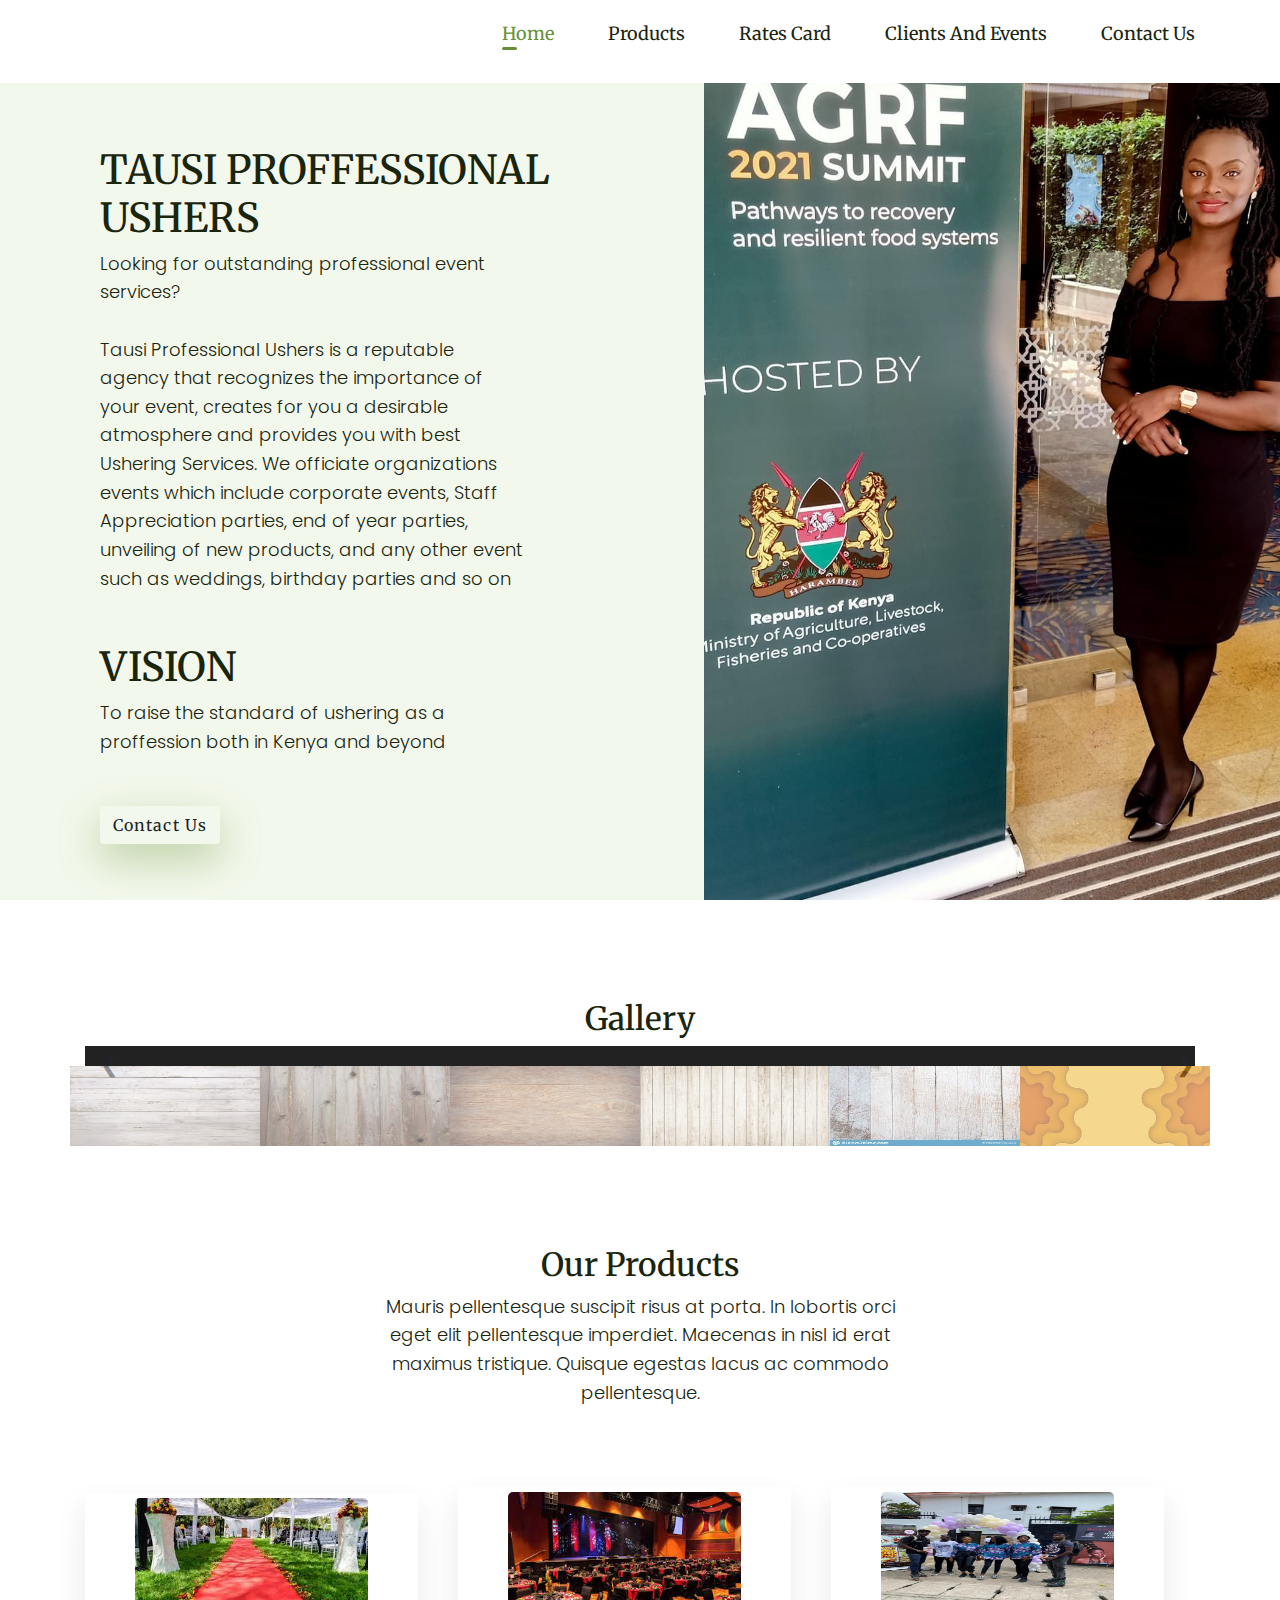
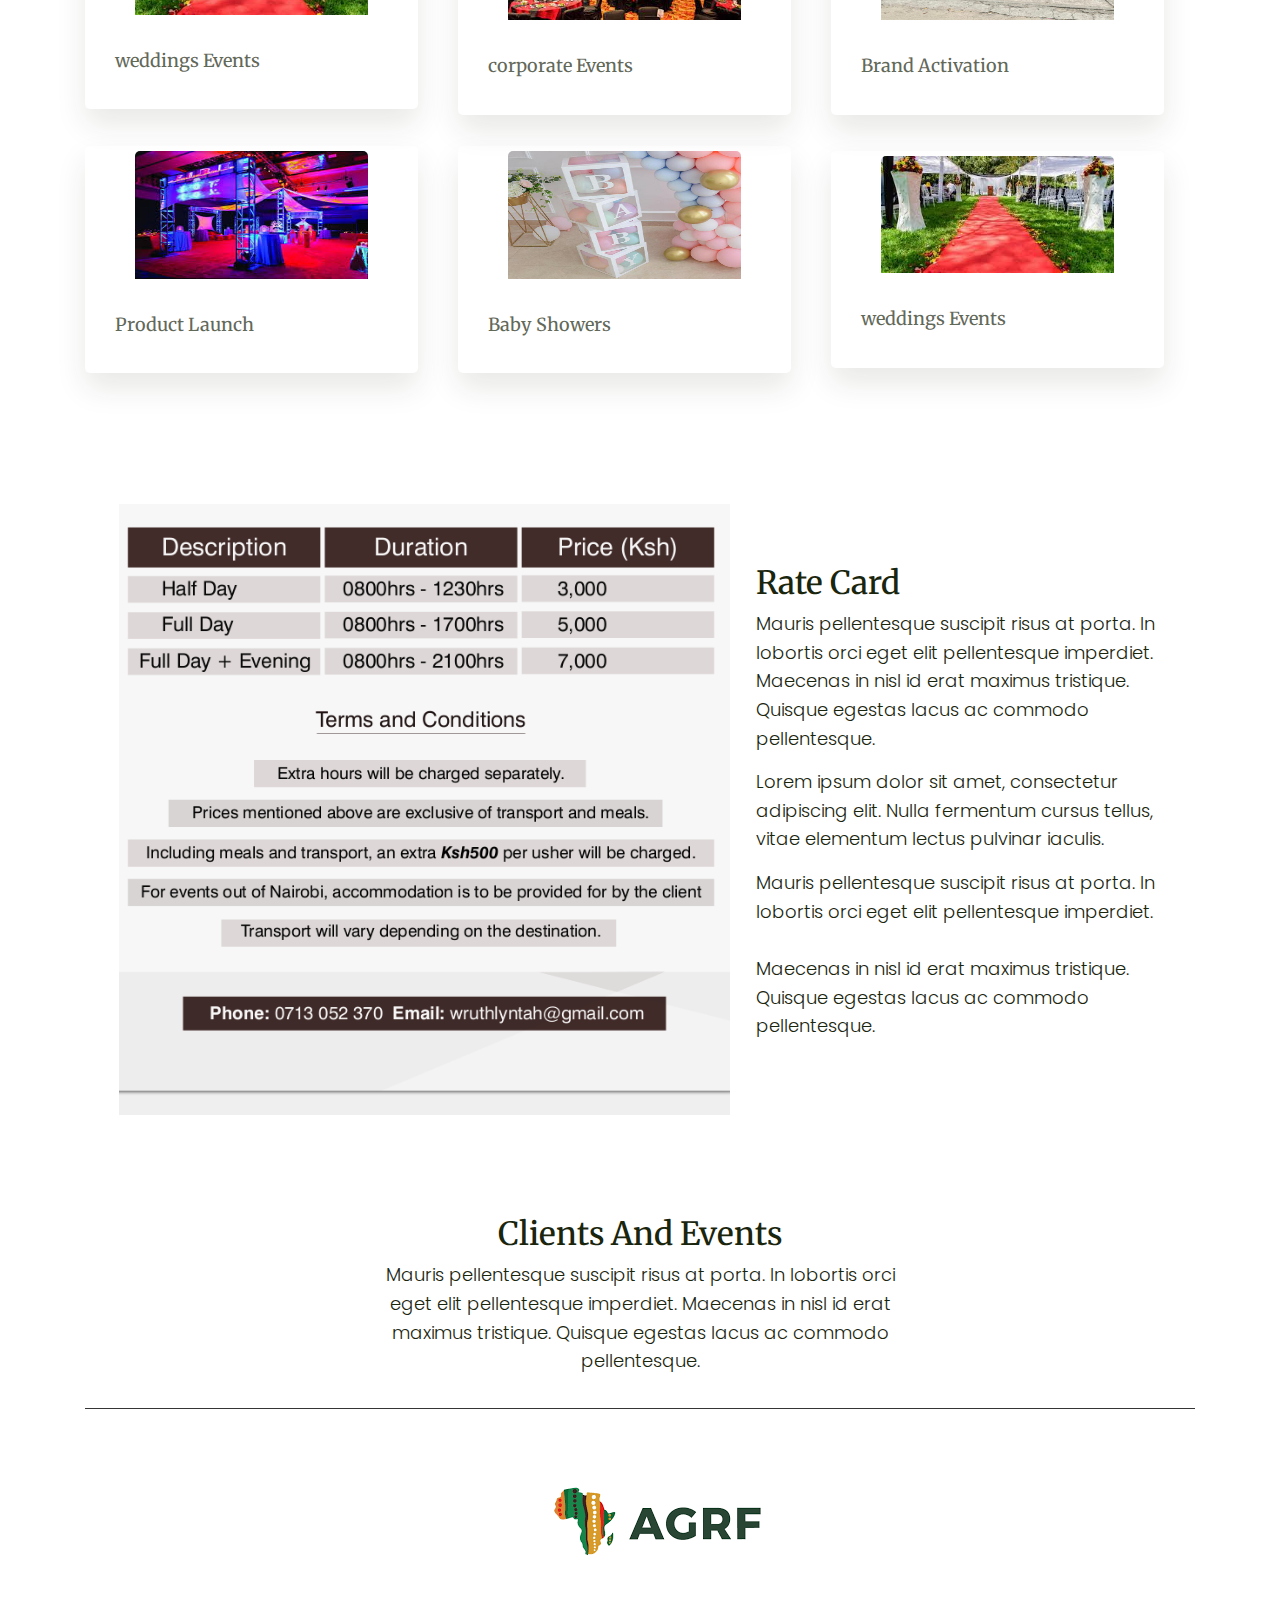
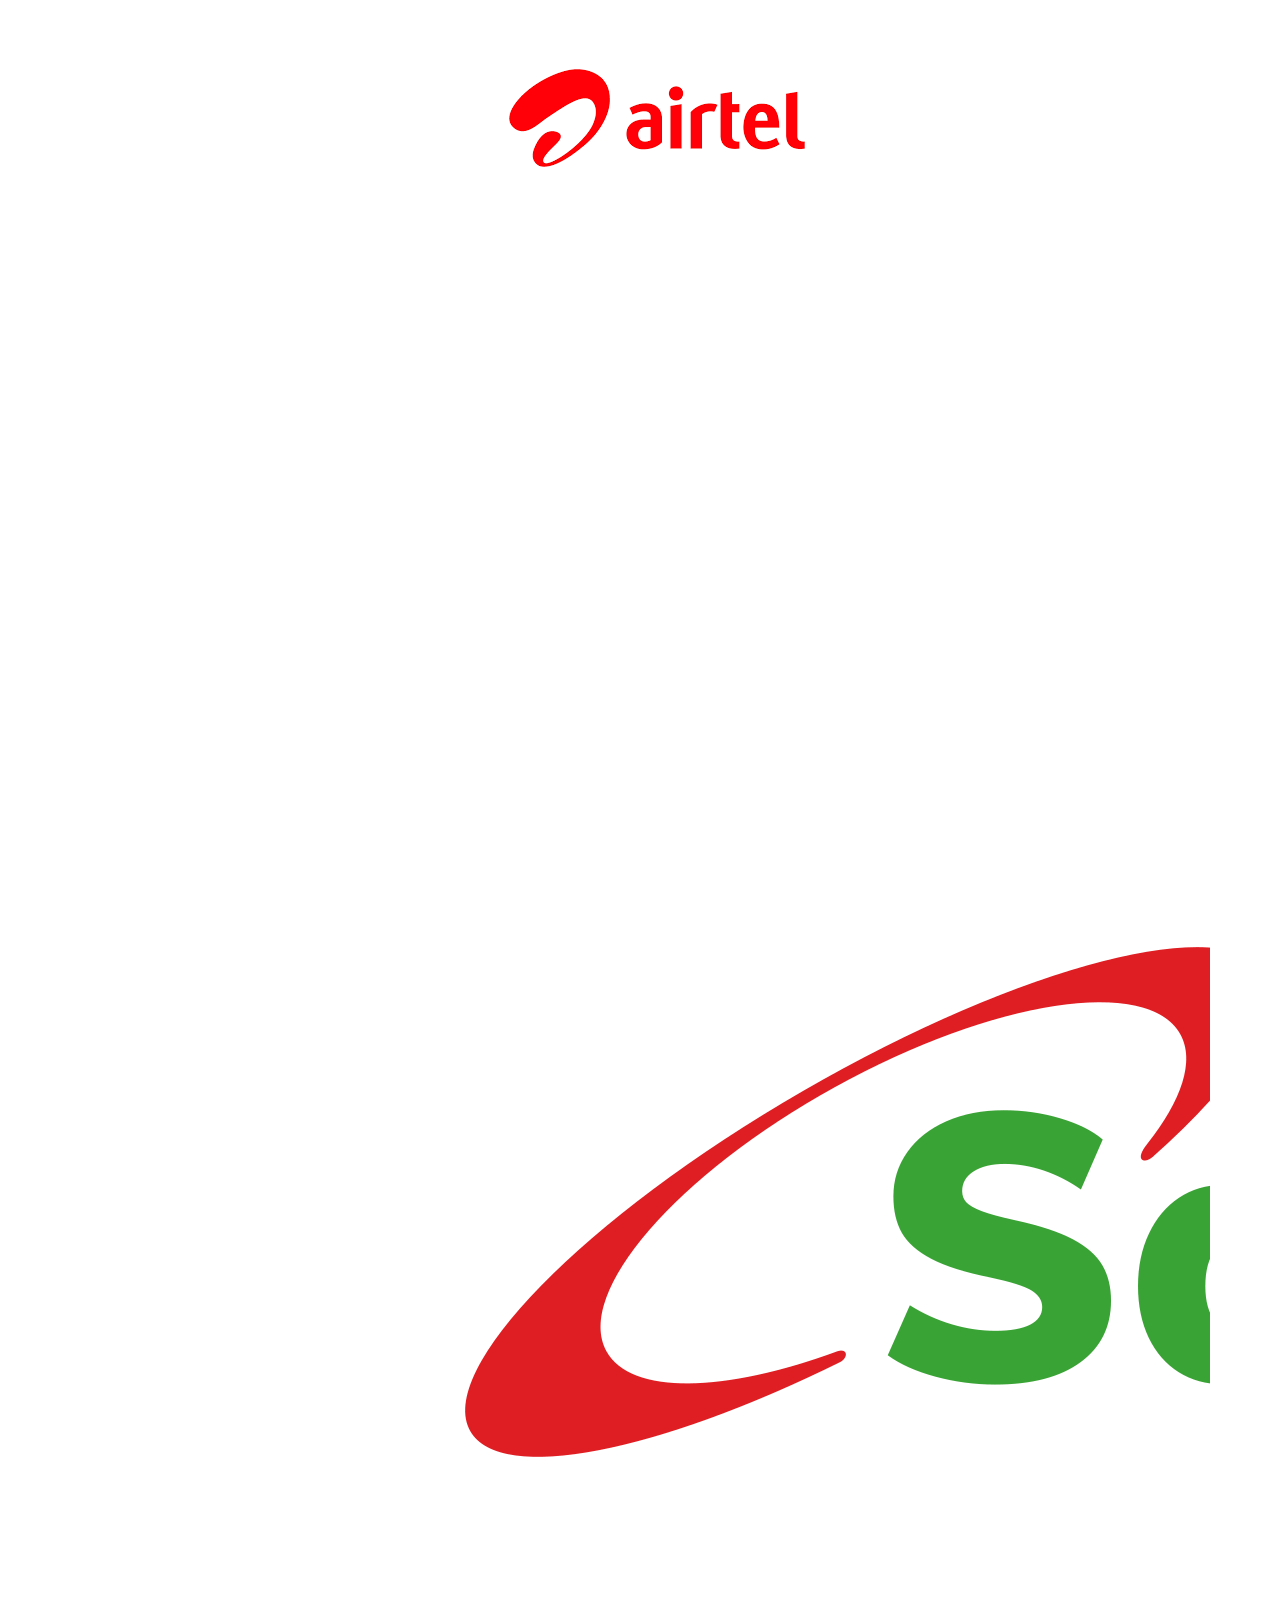
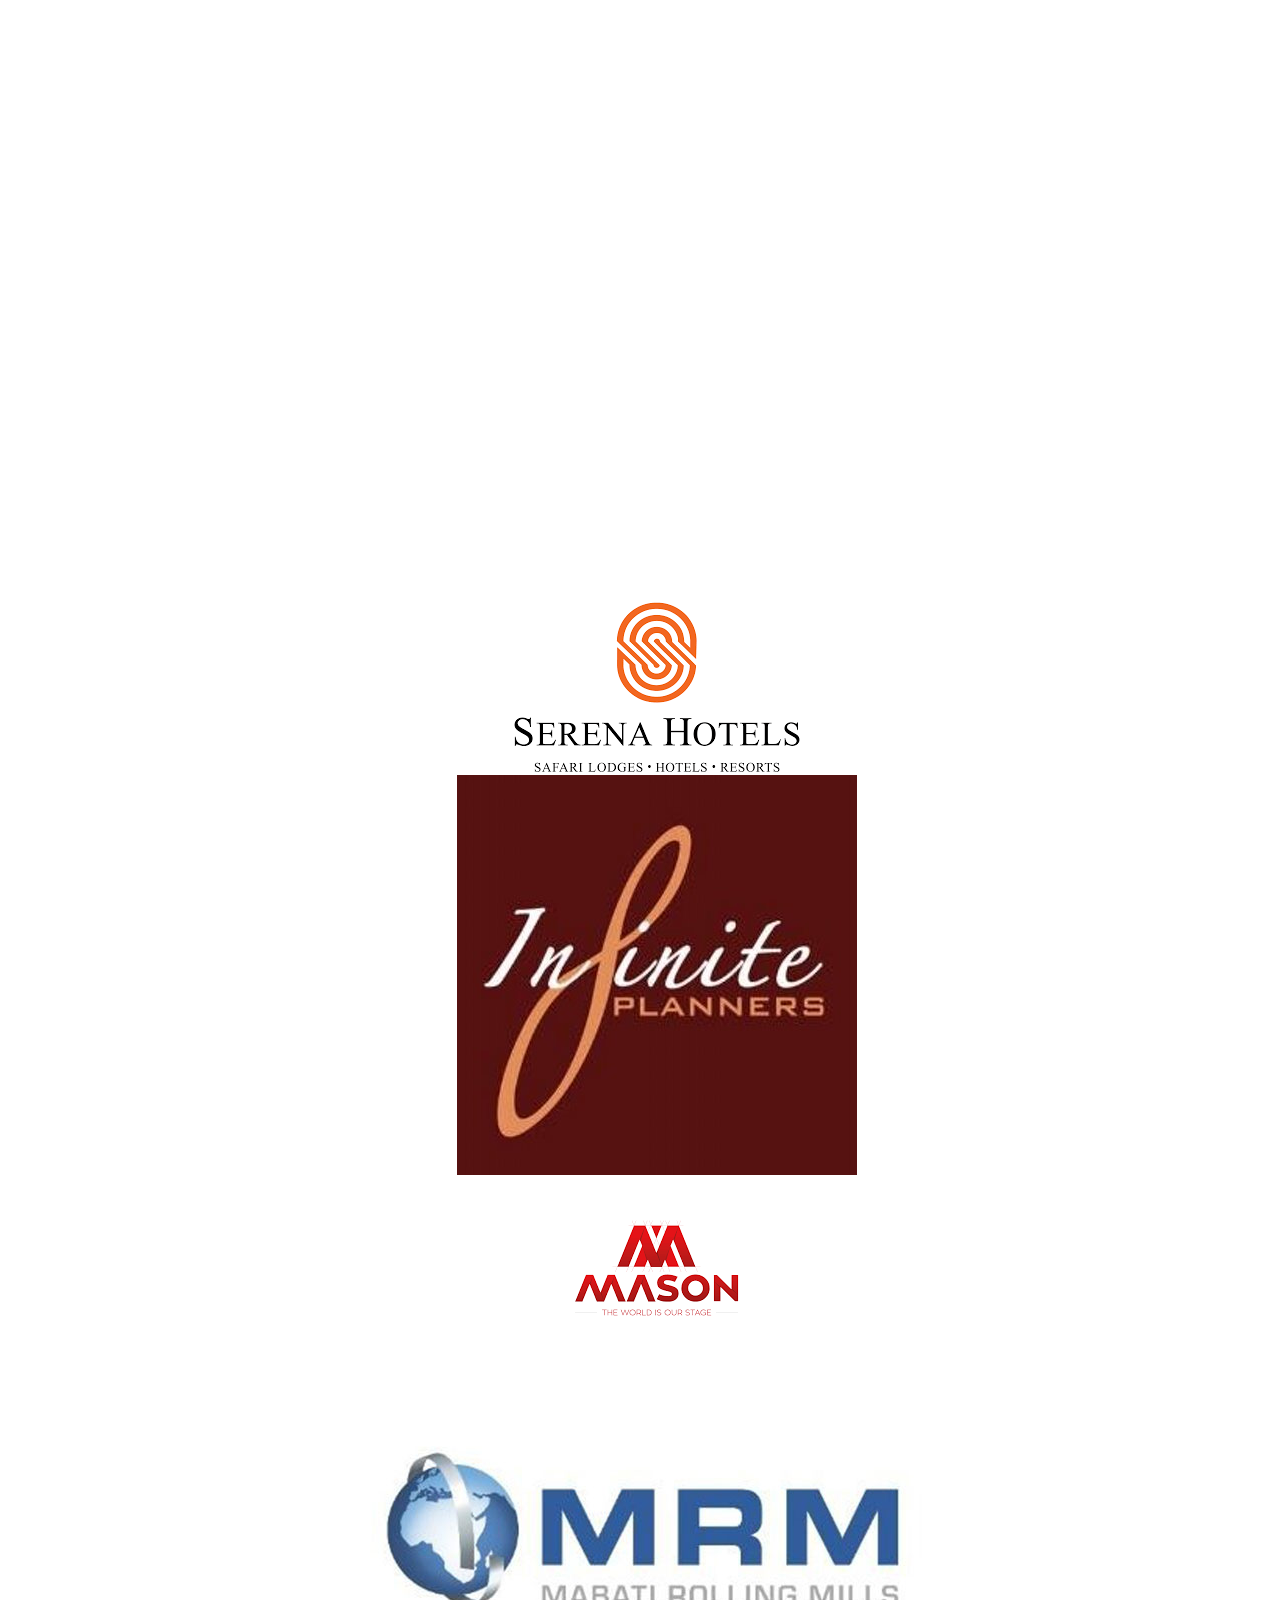
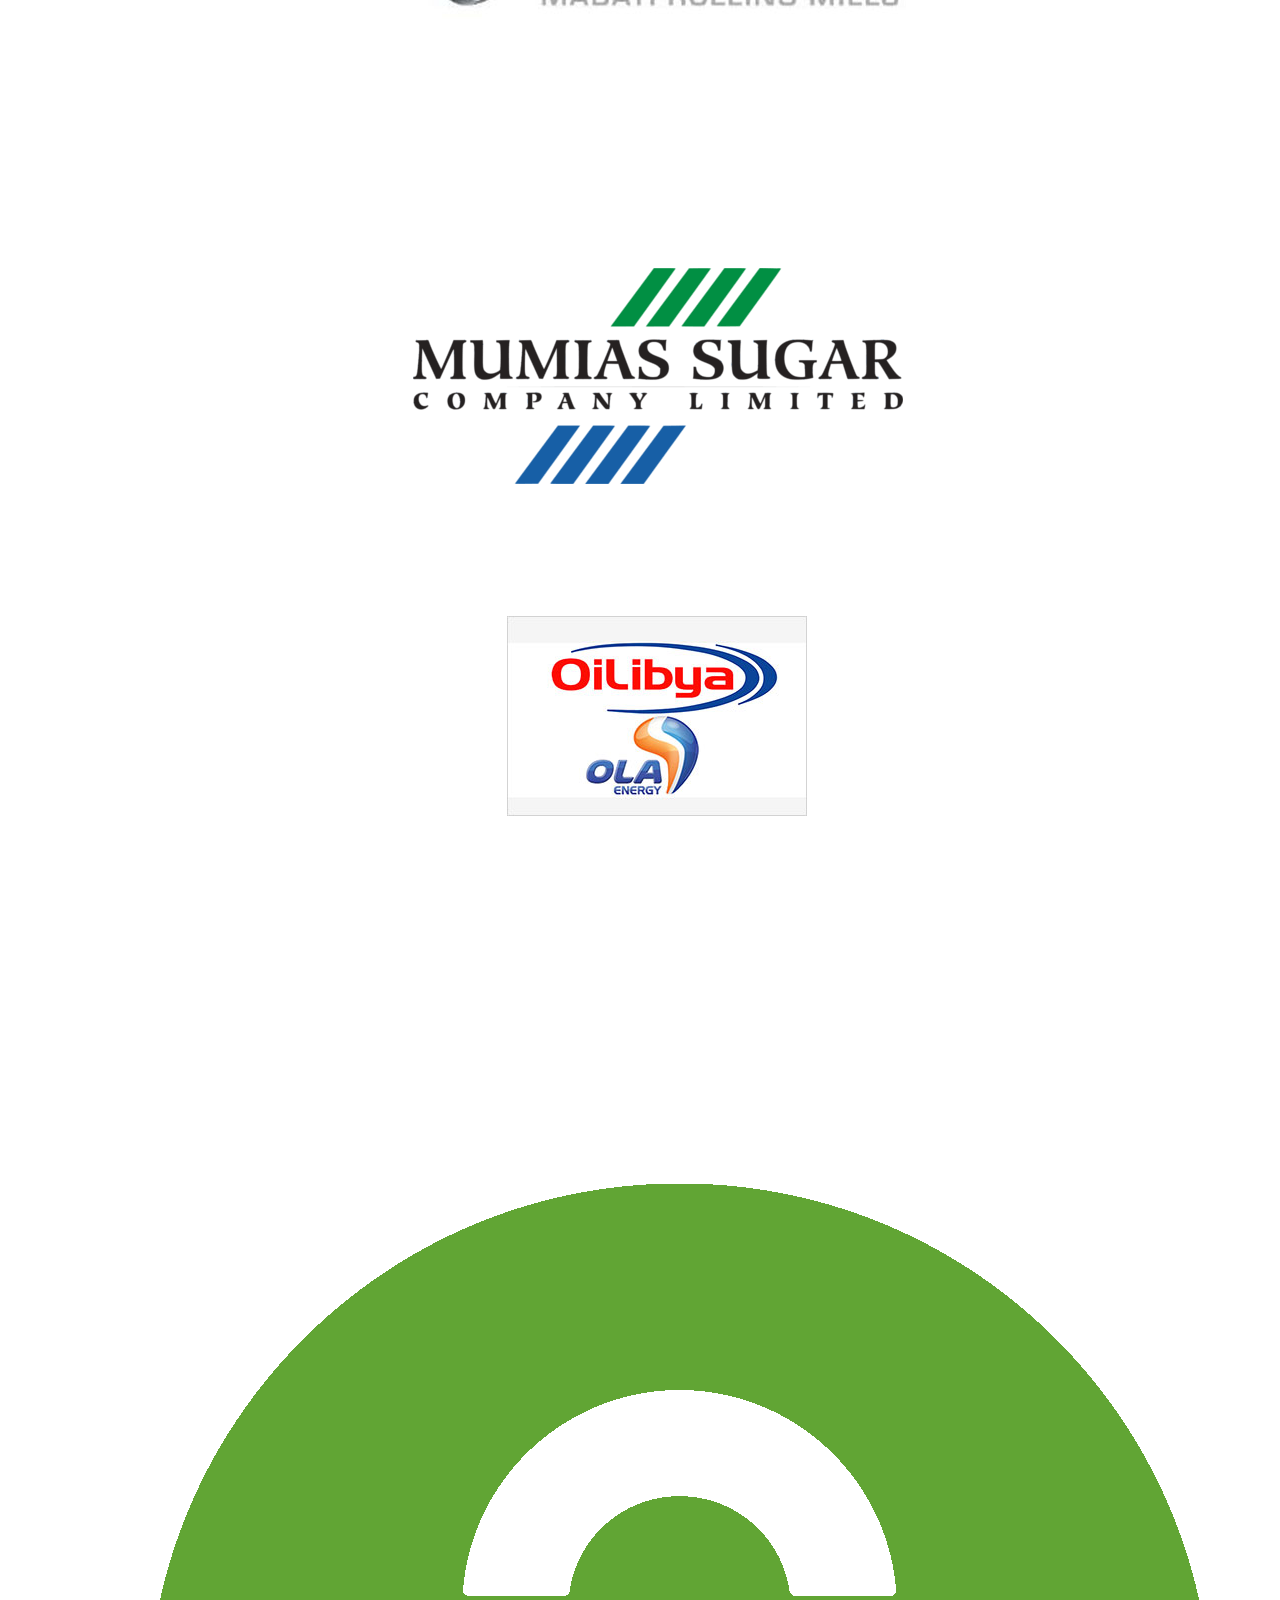
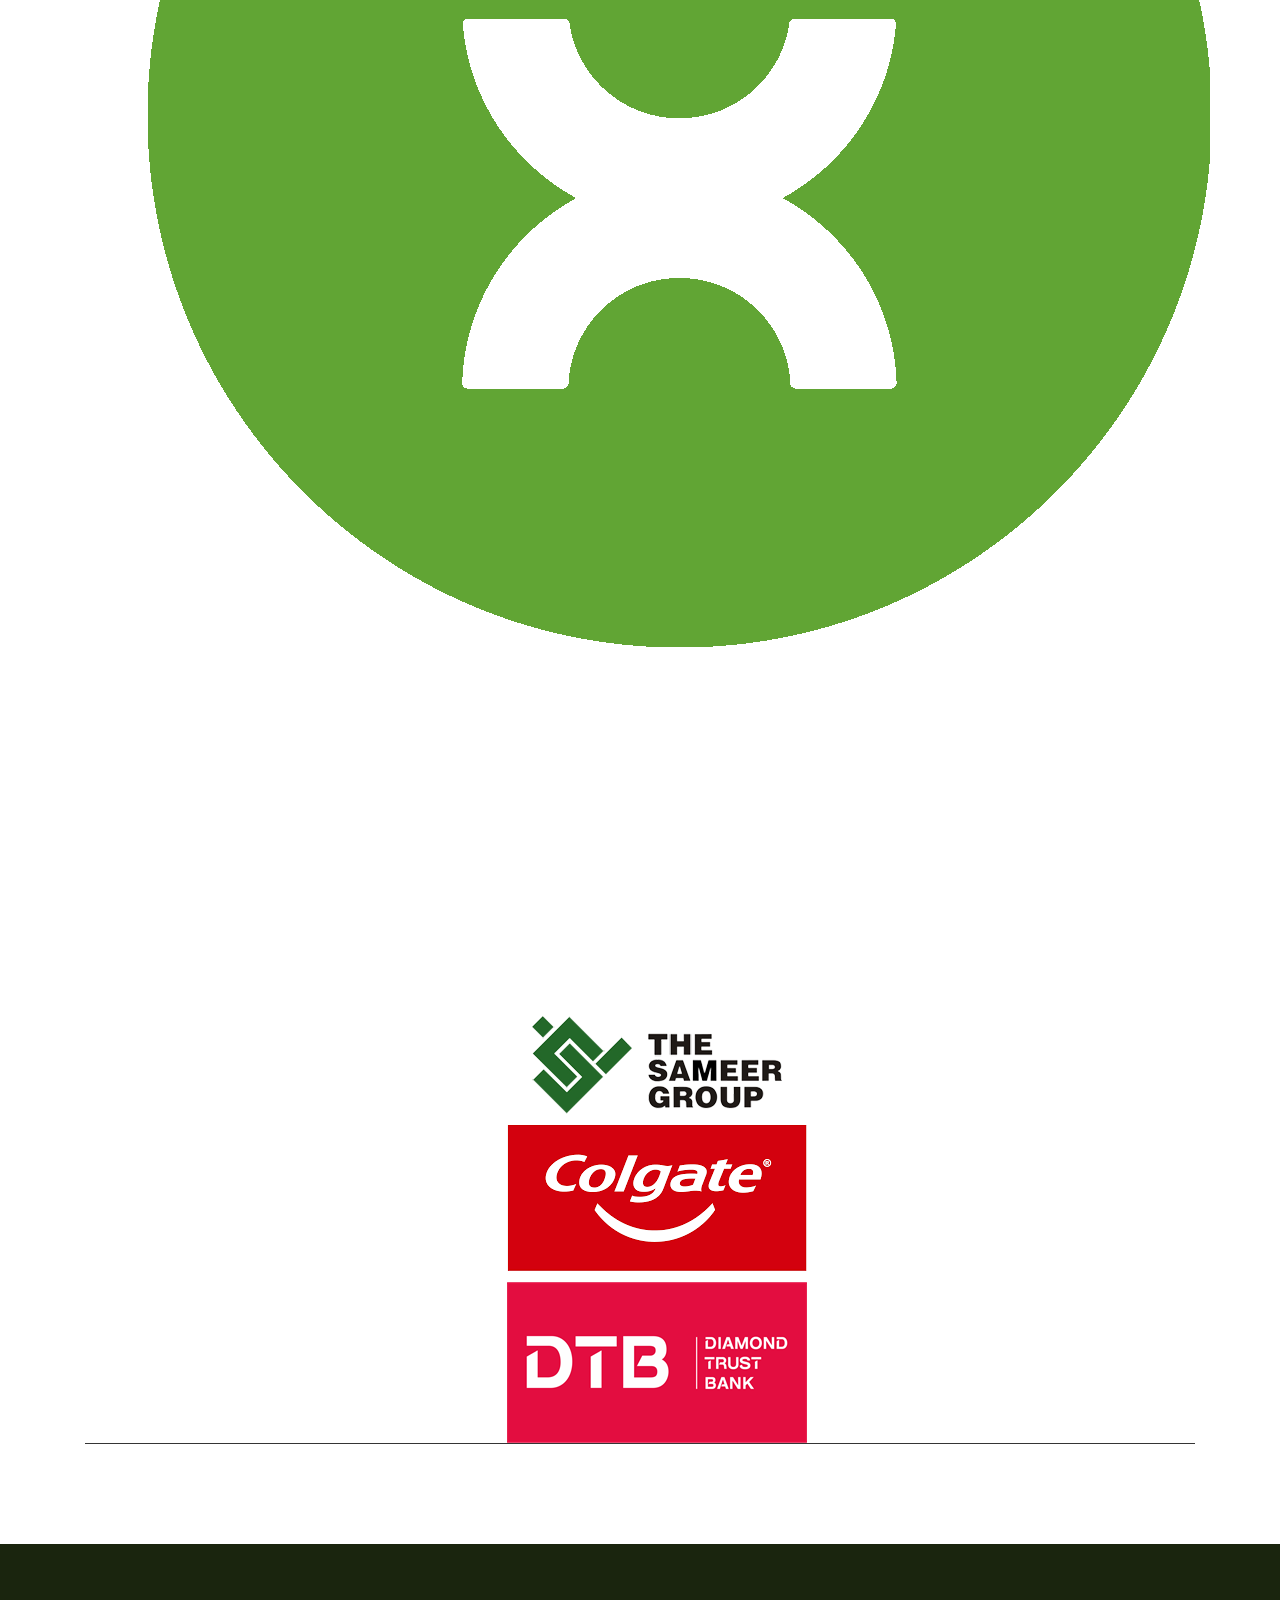
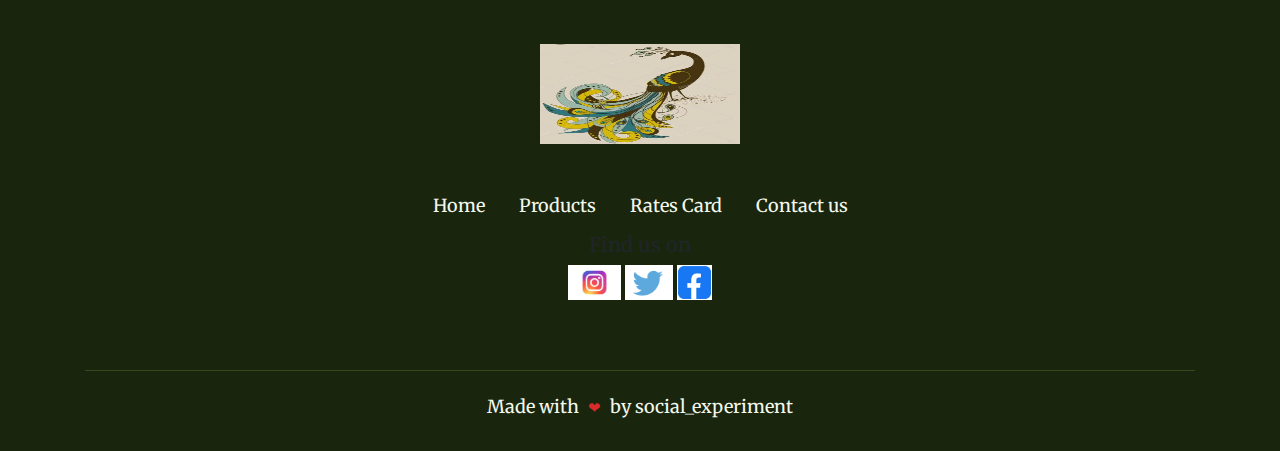
==== commit 2ac54e84: "changes" ====
--- a/index.html
+++ b/index.html
@@ -149,37 +149,43 @@
                 <div class="product-wrapper d-flex">
                     <!-- Product item -->
                     <div class="product-item">
-                        <img src="assets/images/four (another copy).jpeg" alt="Product image" class="img-fluid">
+                        <img src="assets/images/wedding.jpeg" alt="Product image" class="img-fluid">
                         <div class="product-content ">
                             <h3 class="d-flex">weddings Events </h3>
                         </div>
                     </div>
                     <!-- Product item -->
                     <div class="product-item">
-                        <img src="assets/images/five (another copy).jpeg" alt="Product image" class="img-fluid">
+                        <img src="assets/images/corporate.jpeg" alt="Product image" class="img-fluid">
                         <div class="product-content ">
                             <h3 class="d-flex">corporate Events </h3>
                         </div>
                     </div>
                     <!-- Product item -->
                     <div class="product-item">
-                        <img src="assets/images/seven (copy).jpeg" alt="Product image" class="img-fluid">
+                        <img src="assets/images/brand.jpg" alt="Product image" class="img-fluid">
                         <div class="product-content ">
                             <h3 class="d-flex">Brand Activation</h3>
                         </div>
                     </div>
                     <!-- Product item -->
                     <div class="product-item">
-                        <img src="assets/images/eight (copy).jpeg" alt="Product image" class="img-fluid">
+                        <img src="assets/images/product.jpeg" alt="Product image" class="img-fluid">
                         <div class="product-content ">
                             <h3 class="d-flex">Product Launch</h3>
                         </div>
                     </div>
                     <!-- Product item -->
                     <div class="product-item">
-                        <img src="assets/images/nine.jpeg" alt="Product image" class="img-fluid">
+                        <img src="assets/images/baby.jpg" alt="Product image" class="img-fluid">
                         <div class="product-content ">
                             <h3 class="d-flex">Baby Showers</h3>
+                        </div>
+                    </div>
+                    <div class="product-item">
+                        <img src="assets/images/wedding.jpeg" alt="Product image" class="img-fluid">
+                        <div class="product-content ">
+                            <h3 class="d-flex">weddings Events </h3>
                         </div>
                     </div>
                 </div>
@@ -199,6 +205,8 @@
                             pellentesque. </p>
                         <p>Lorem ipsum dolor sit amet, consectetur adipiscing elit. Nulla fermentum cursus tellus, vitae
                             elementum lectus pulvinar iaculis. </p>
+
+                        <p>Mauris pellentesque suscipit risus at porta. In lobortis orci eget elit pellentesque imperdiet.<br></br> Maecenas in nisl id erat maximus tristique. Quisque egestas lacus ac commodo pellentesque.</p>
 
                         
                     </div>
--- a/assets/css/styles.css
+++ b/assets/css/styles.css
@@ -848,4 +848,16 @@
     margin-left: auto;
     margin-right: auto;
     width: 50%;
+}
+
+
+
+.product-item img {
+  max-width: 35em;
+  max-height: 8rem;
+  margin: 5px;
+  display: block;
+  margin-left: auto;
+  margin-right: auto;
+  width: 70%;
 }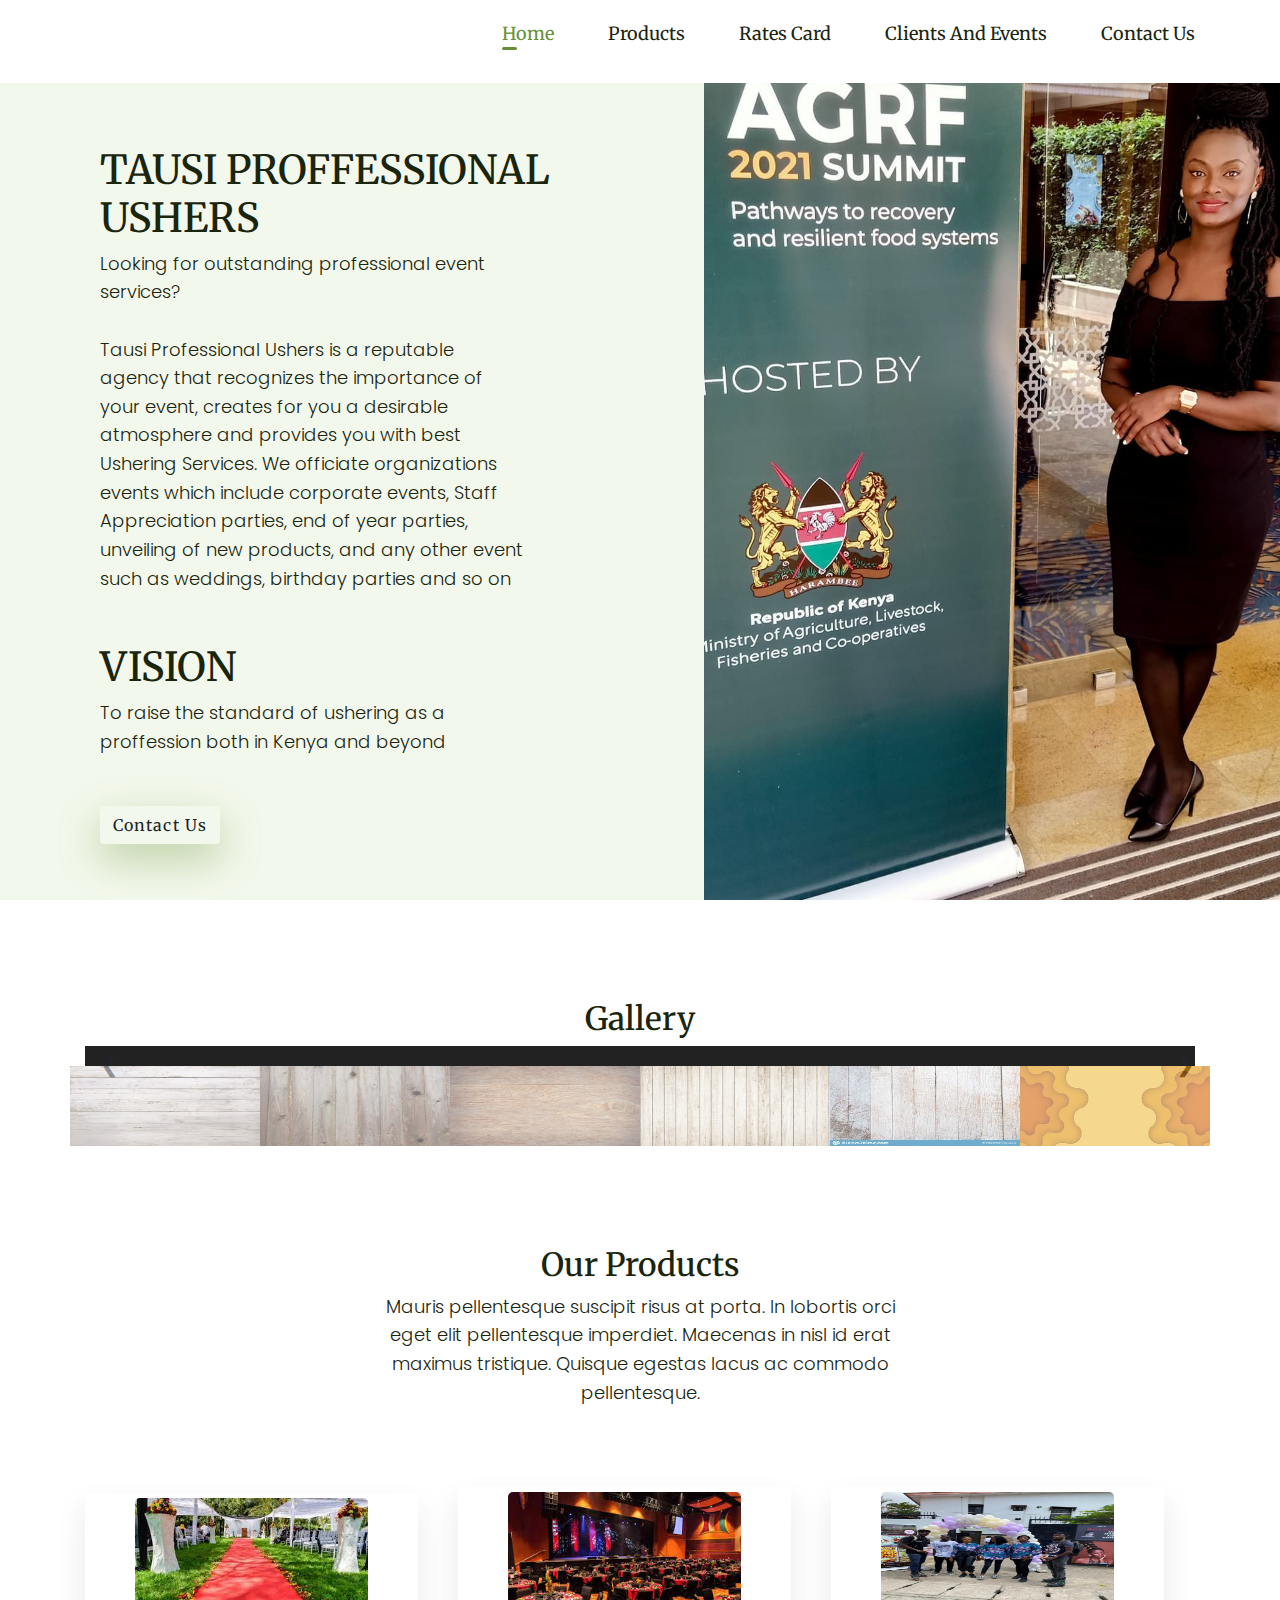
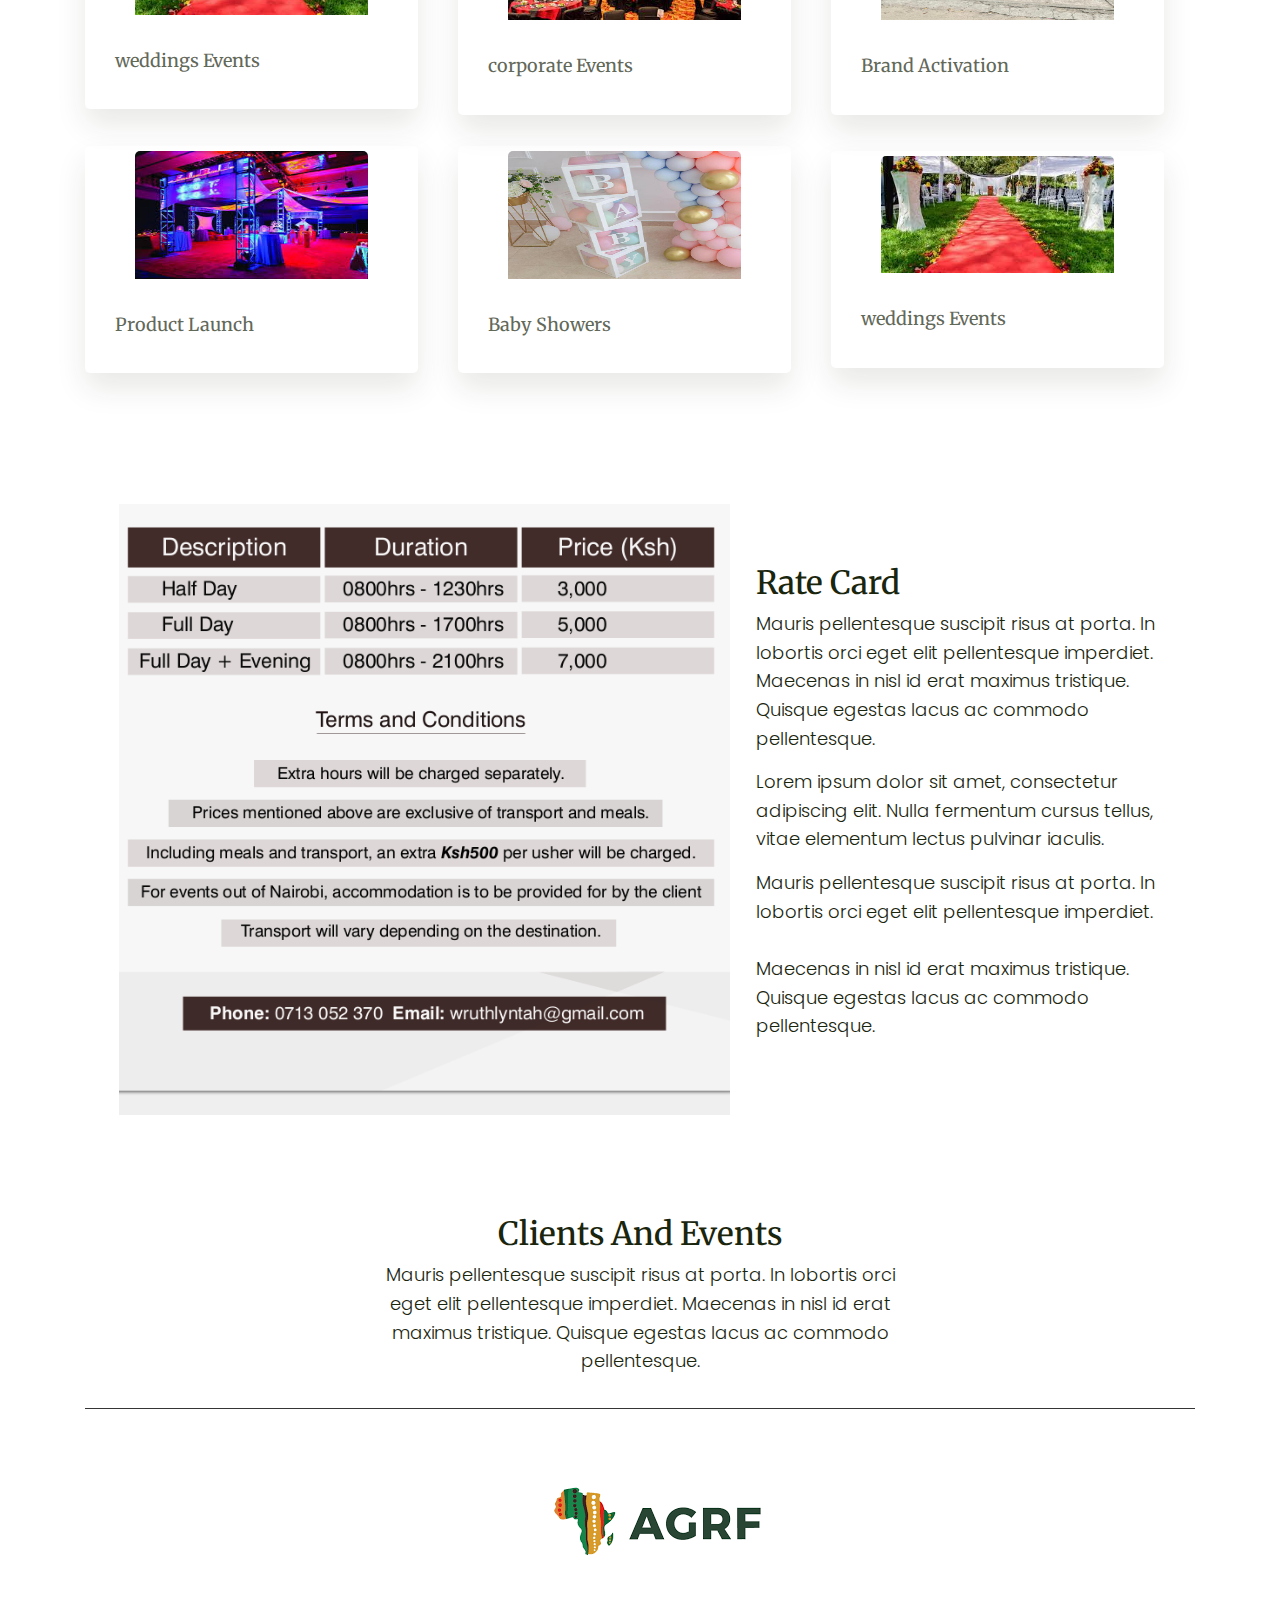
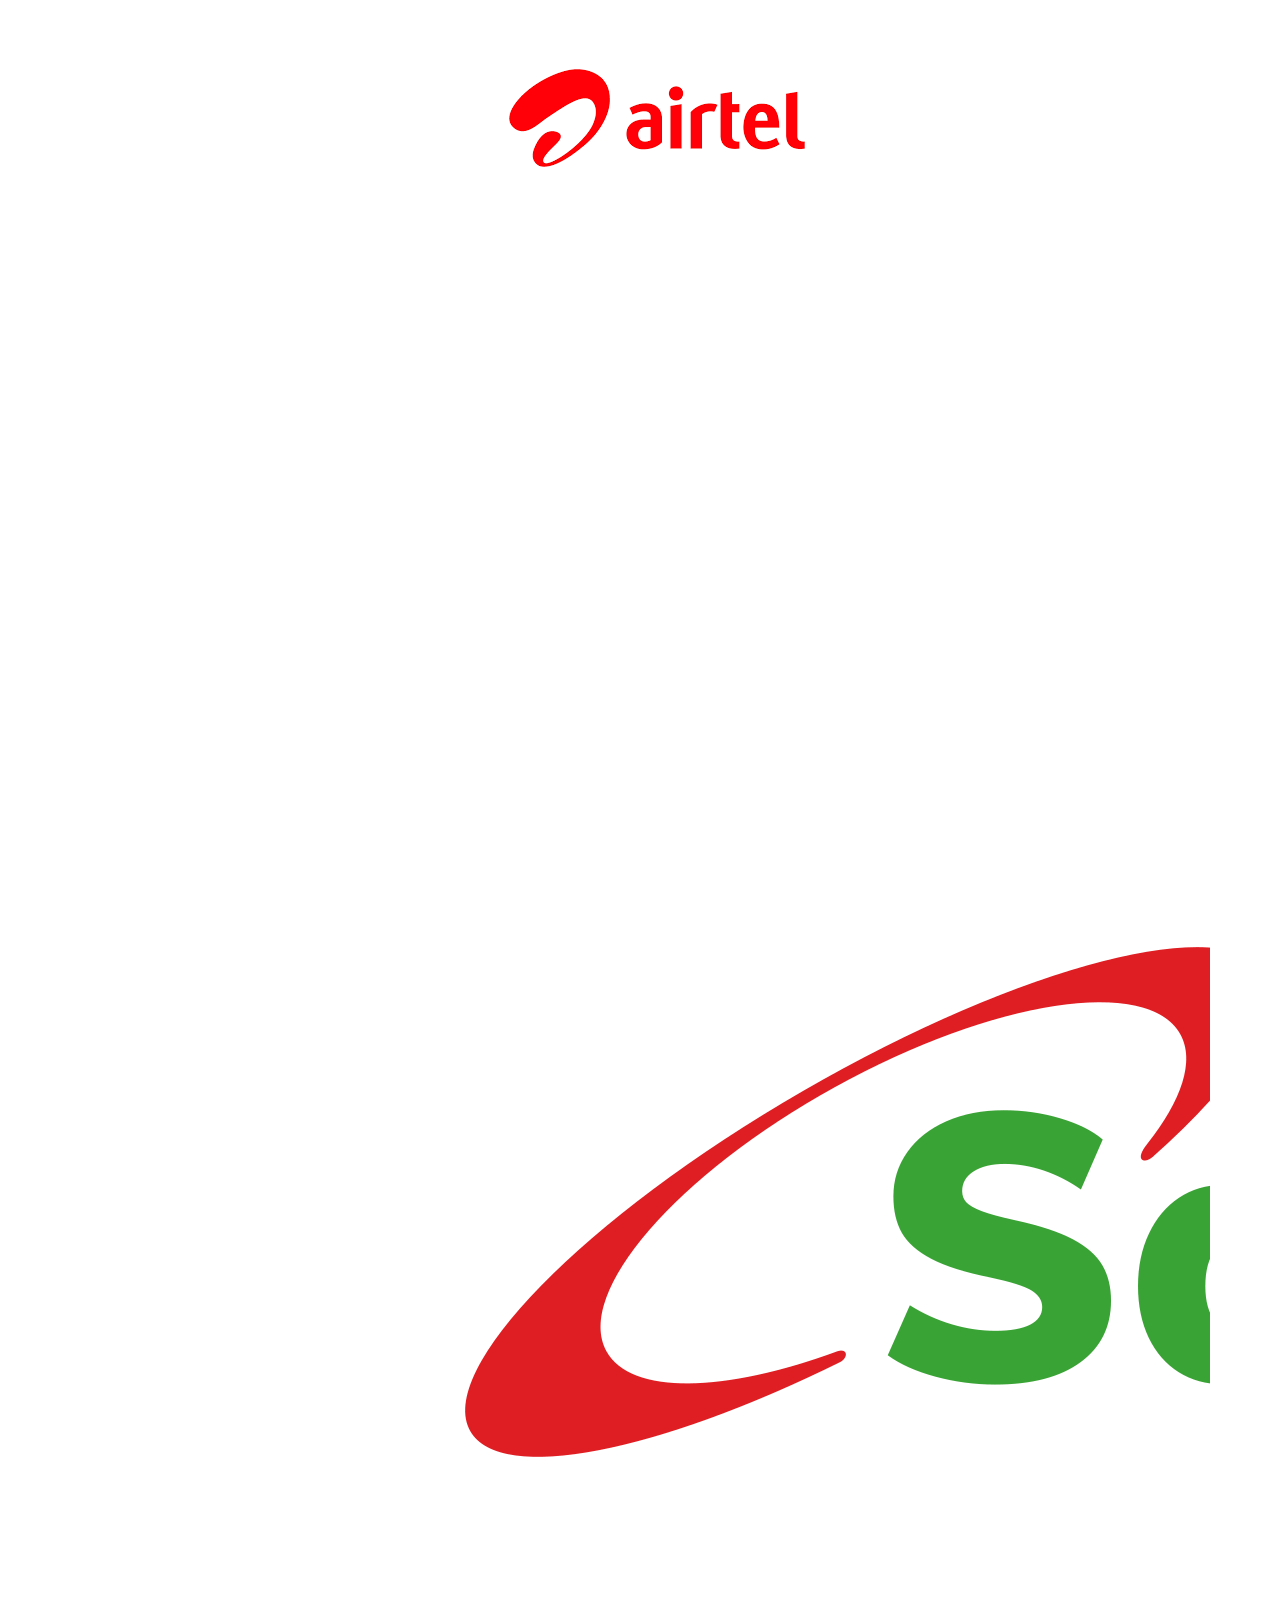
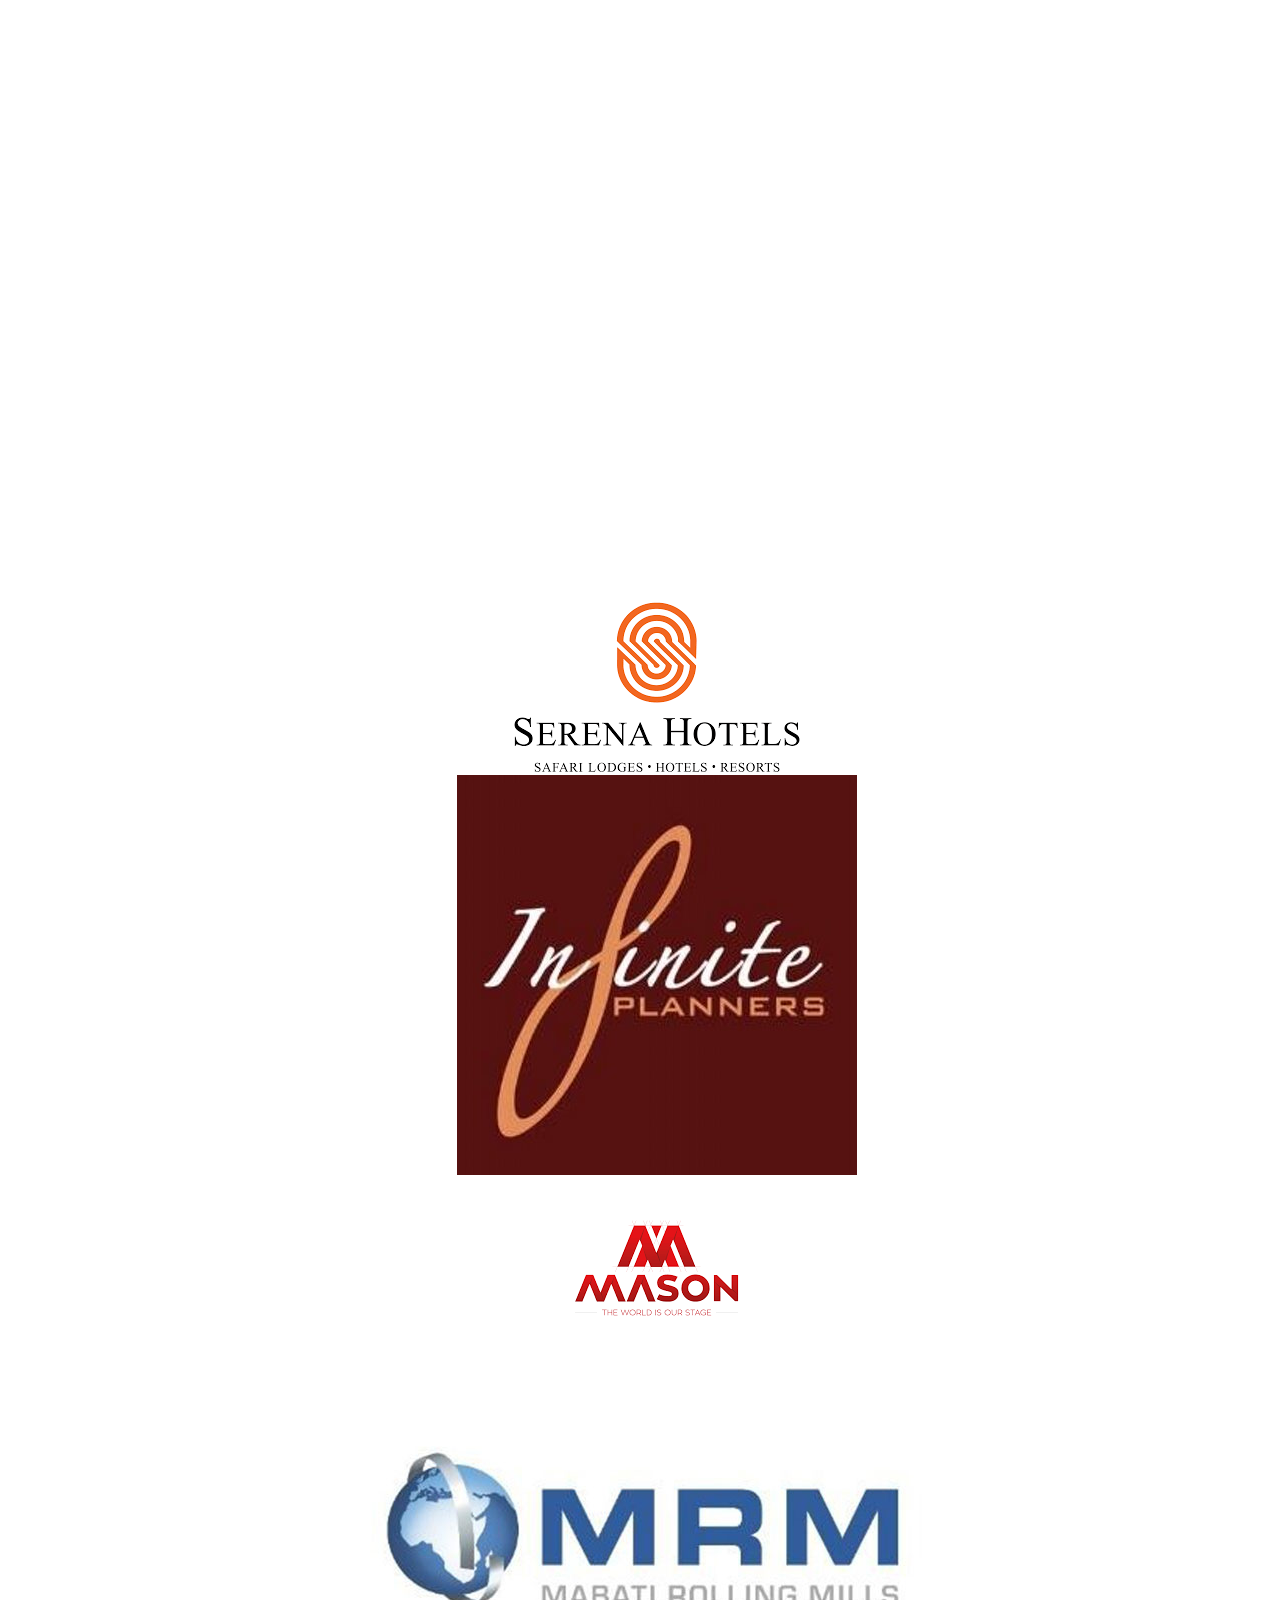
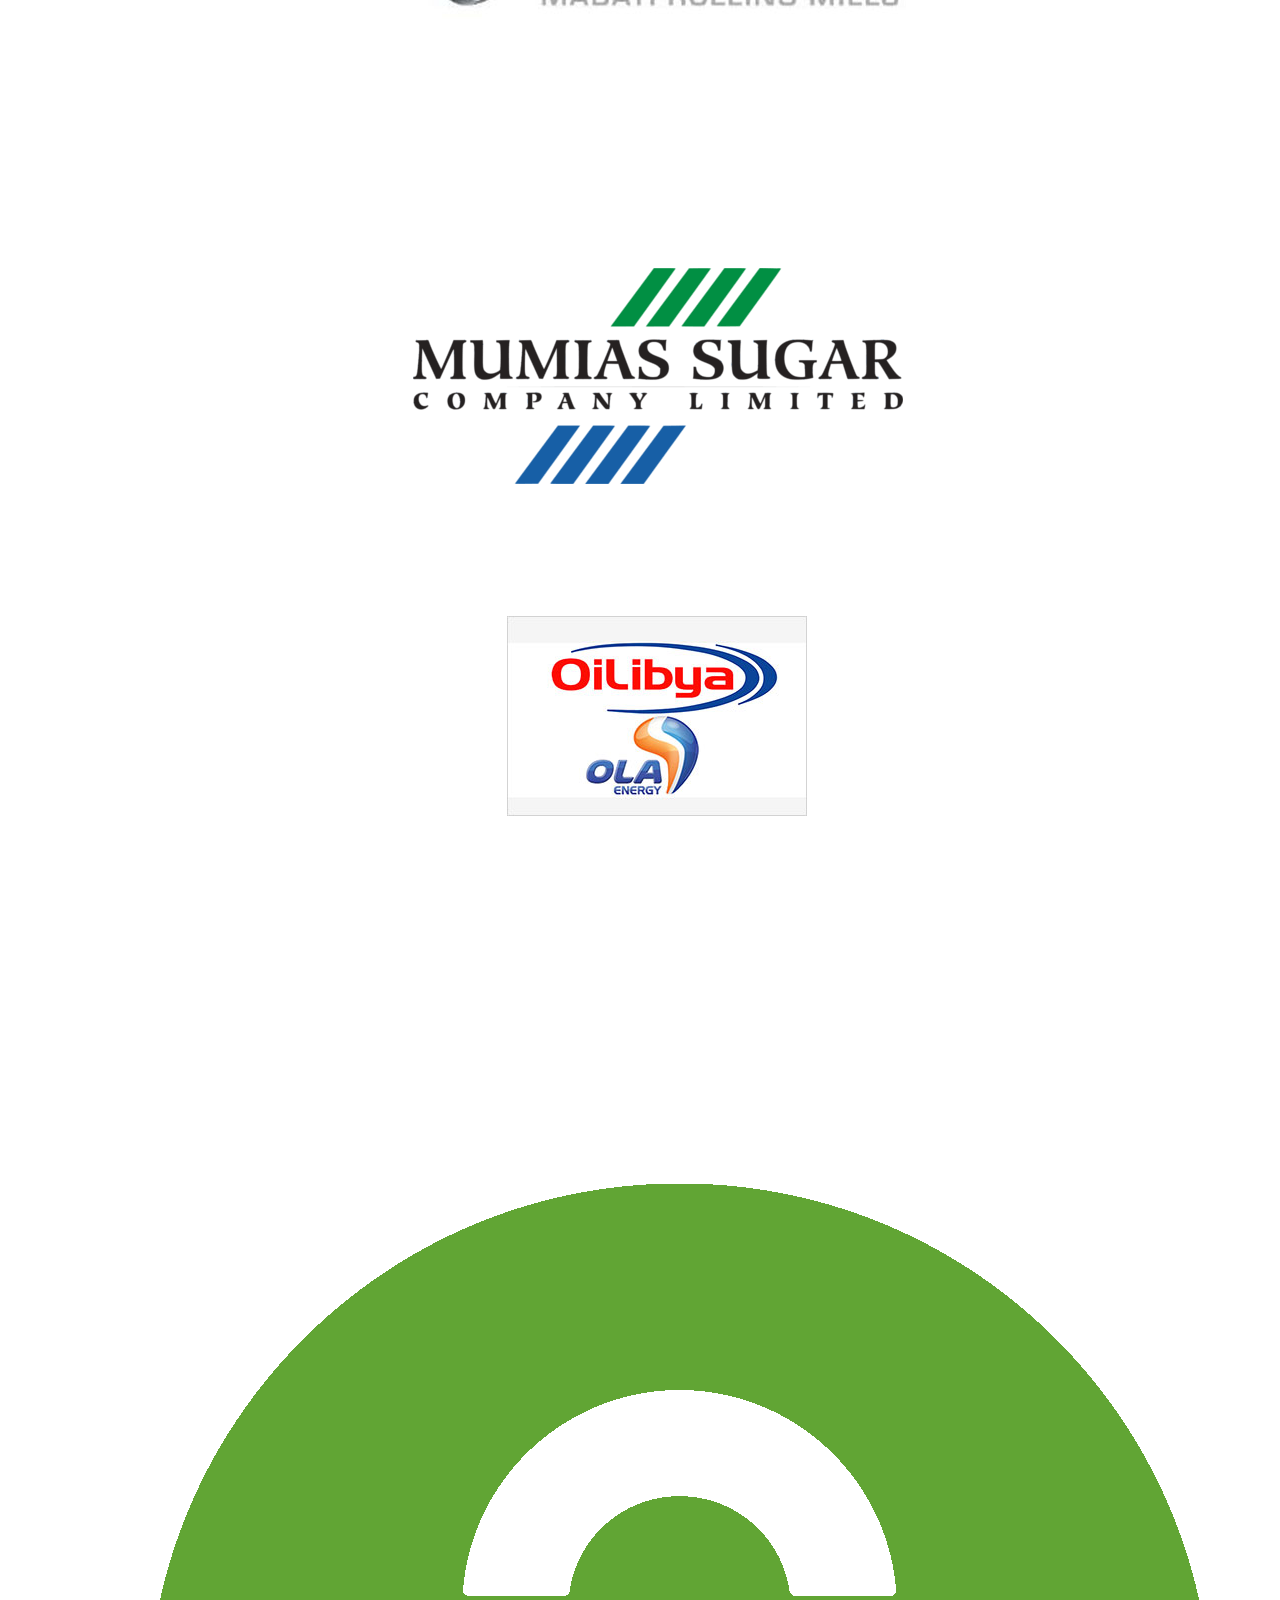
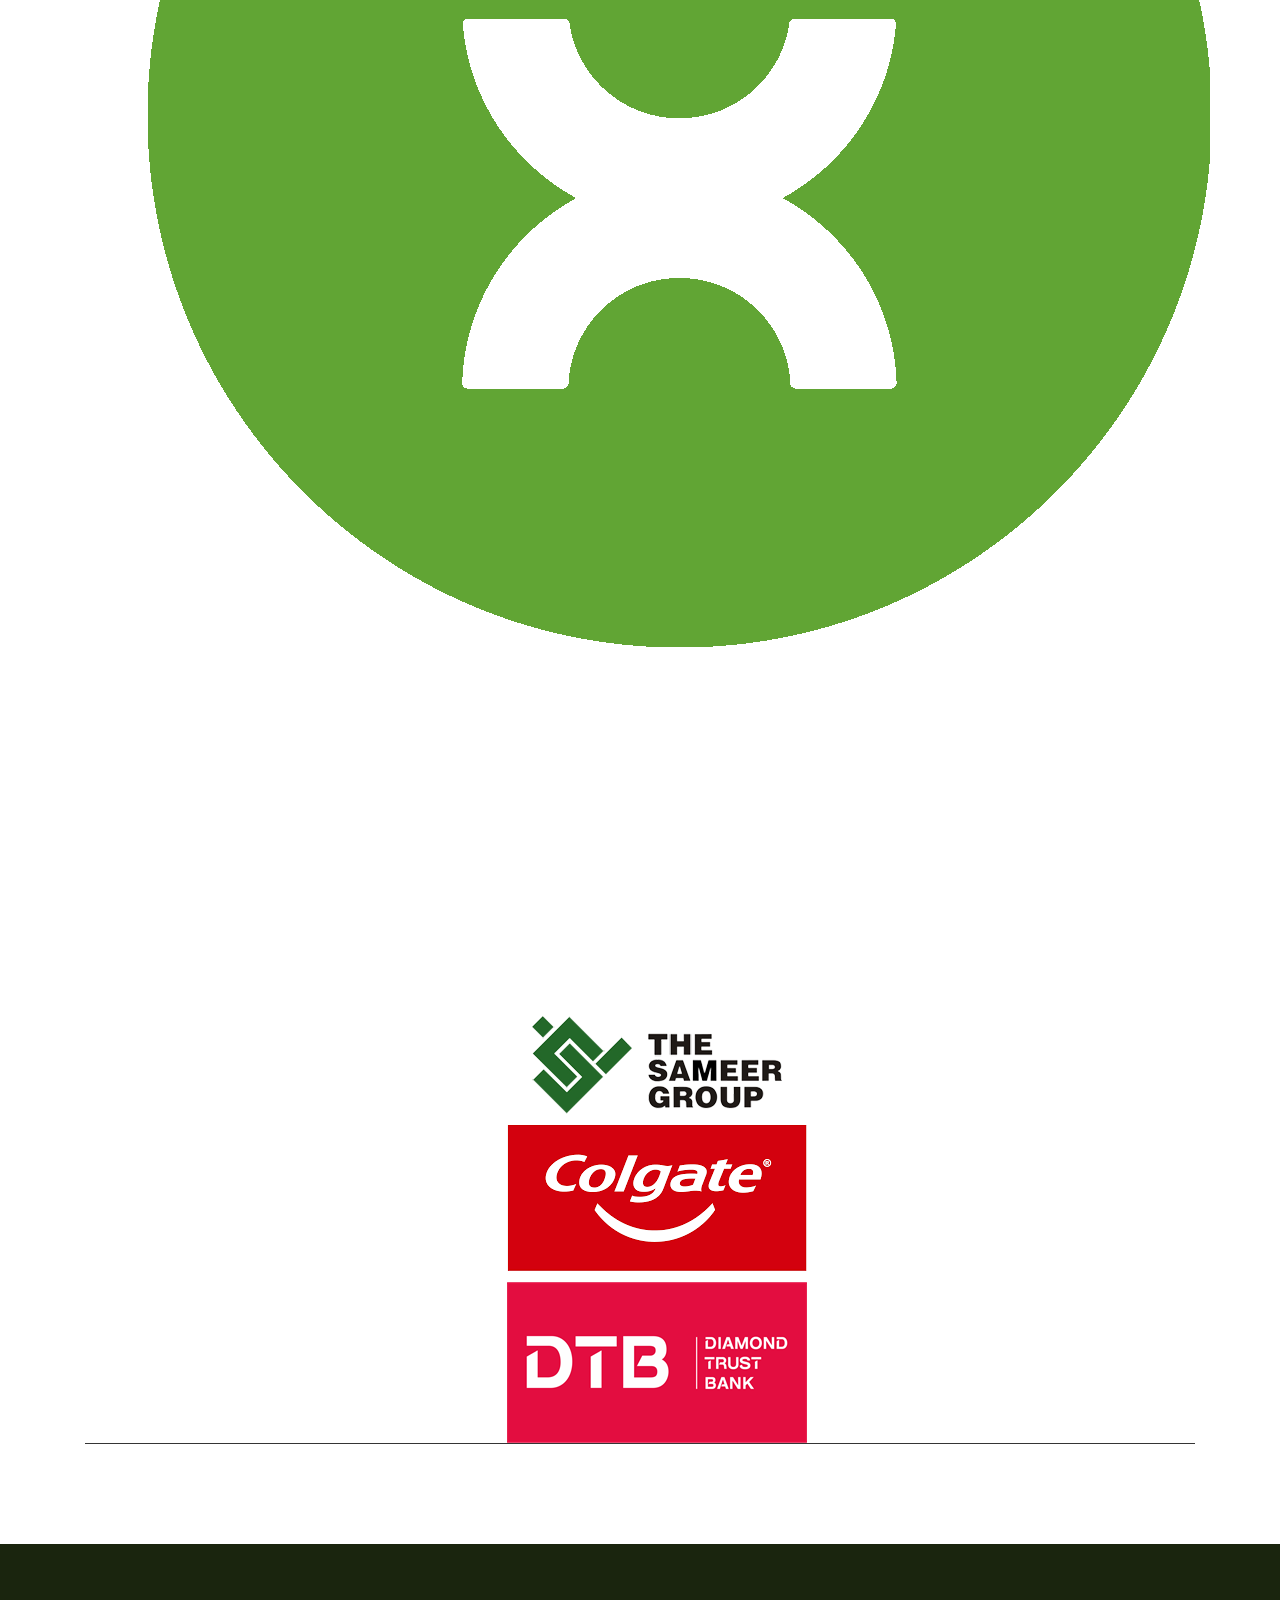
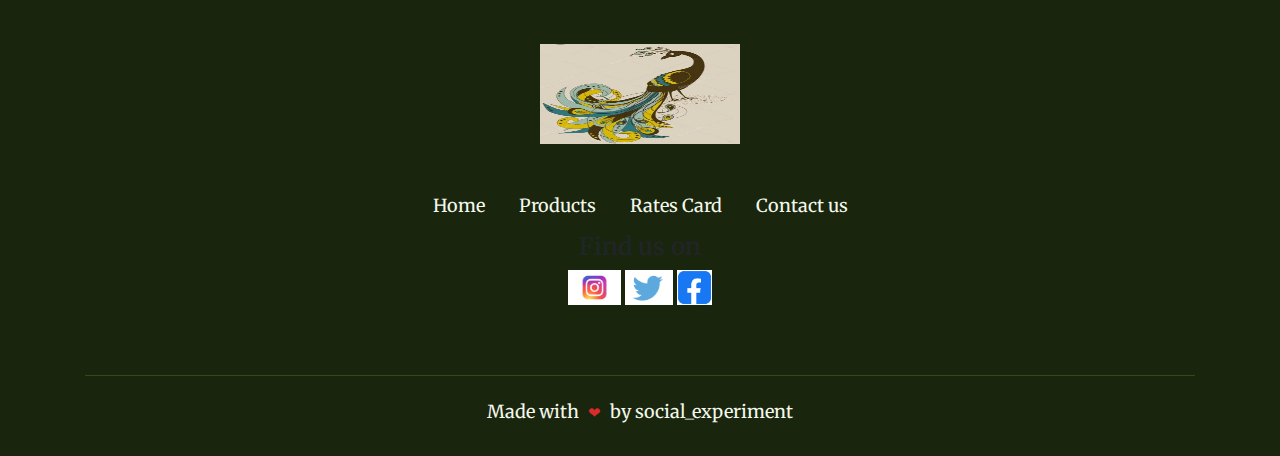
==== commit 88a7218e: "changes" ====
--- a/index.html
+++ b/index.html
@@ -18,7 +18,7 @@
         <div class="container">
             <nav class="nav d-flex">
                 <a href="#" class="logo">
-                    
+
                 </a>
                 <!-- Toggle bar -->
                 <div class="burger">
@@ -51,17 +51,20 @@
             <div class="container">
                 <div class="home-wrapper">
                     <div class="col">
-                        
+
                         <h1>TAUSI PROFFESSIONAL USHERS</h1>
                         <p>Looking for outstanding professional event services?<br></br>
-                            Tausi Professional Ushers is a reputable agency that recognizes the importance of your event,
+                            Tausi Professional Ushers is a reputable agency that recognizes the importance of your
+                            event,
                             creates for you a desirable atmosphere and provides you with best Ushering Services.
-                            We officiate organizations events which include corporate events, Staff Appreciation parties, end of
-                            year parties, unveiling of new products, and any other event such as weddings, birthday parties
+                            We officiate organizations events which include corporate events, Staff Appreciation
+                            parties, end of
+                            year parties, unveiling of new products, and any other event such as weddings, birthday
+                            parties
                             and so on </p>
 
-                            <h1>VISION</h1>
-                            <P>To raise the standard of ushering as a proffession both in Kenya and beyond</P>
+                        <h1>VISION</h1>
+                        <P>To raise the standard of ushering as a proffession both in Kenya and beyond</P>
                         <a href="./contactus.html" class="btn">Contact Us</a>
                     </div>
                 </div>
@@ -72,197 +75,208 @@
             <div class="title-section">
                 <h2>Gallery</h2>
             </div>
-<!-- Container for the image gallery -->
-<div class="container">
-
-    <!-- Full-width images with number text -->
-    <div class="mySlides" height = "30">
-      <div class="numbertext">1 / 6</div>
-        <img src="assets/images/two (4th copy).jpeg" style="width:100%">
-    </div>
-  
-    <div class="mySlides">
-      <div class="numbertext">2 / 6</div>
-        <img src="assets/images/one (another copy).jpeg" style="width:100%">
-    </div>
-  
-    <div class="mySlides">
-      <div class="numbertext">3 / 6</div>
-        <img src="assets/images/three (another copy).jpeg" style="width:100%">
-    </div>
-  
-    <div class="mySlides">
-      <div class="numbertext">4 / 6</div>
-        <img src="assets/images/four (another copy).jpeg" style="width:100%">
-    </div>
-  
-    <div class="mySlides">
-      <div class="numbertext">5 / 6</div>
-        <img src="assets/images/five (another copy).jpeg" style="width:100%">
-    </div>
-  
-    <div class="mySlides">
-      <div class="numbertext">6 / 6</div>
-        <img src="assets/images/six (another copy).jpeg" style="width:100%">
-    </div>
-  
-    <!-- Next and previous buttons -->
-    <a class="prev" onclick="plusSlides(-1)">&#10094;</a>
-    <a class="next" onclick="plusSlides(1)">&#10095;</a>
-  
-    <!-- Image text -->
-    <div class="caption-container">
-      <p id="caption"></p>
-    </div>
-  
-    <!-- Thumbnail images -->
-    <div class="row">
-      <div class="column">
-        <img class="demo cursor" src="assets/images/two (4th copy).jpeg" style="width:100%" onclick="currentSlide(1)" alt="serena">
-      </div>
-      <div class="column">
-        <img class="demo cursor" src="assets/images/one (another copy).jpeg" style="width:100%" onclick="currentSlide(2)" alt="safaricom">
-      </div>
-      <div class="column">
-        <img class="demo cursor" src="assets/images/three (another copy).jpeg" style="width:100%" onclick="currentSlide(3)" alt="colgate">
-      </div>
-      <div class="column">
-        <img class="demo cursor" src="assets/images/four (another copy).jpeg" style="width:100%" onclick="currentSlide(4)" alt="Sameer">
-      </div>
-      <div class="column">
-        <img class="demo cursor" src="assets/images/five (another copy).jpeg" style="width:100%" onclick="currentSlide(5)" alt="infinite">
-      </div>
-      <div class="column">
-        <img class="demo cursor" src="assets/images/six (another copy).jpeg" style="width:100%" onclick="currentSlide(6)" alt="mason">
-      </div>
-    </div>
-</div>
-        <!-- Products -->
-        <section class="products ptb-100" id="products">
+            <!-- Container for the image gallery -->
             <div class="container">
-                <!-- section title -->
-                <div class="title-section">
-                    <h2>Our products</h2>
-                    <p>Mauris pellentesque suscipit risus at porta. In lobortis orci eget elit pellentesque imperdiet.
-                        Maecenas in nisl id erat maximus tristique. Quisque egestas lacus ac commodo pellentesque. </p>
-                </div>
-                <div class="product-wrapper d-flex">
-                    <!-- Product item -->
-                    <div class="product-item">
-                        <img src="assets/images/wedding.jpeg" alt="Product image" class="img-fluid">
-                        <div class="product-content ">
-                            <h3 class="d-flex">weddings Events </h3>
-                        </div>
-                    </div>
-                    <!-- Product item -->
-                    <div class="product-item">
-                        <img src="assets/images/corporate.jpeg" alt="Product image" class="img-fluid">
-                        <div class="product-content ">
-                            <h3 class="d-flex">corporate Events </h3>
-                        </div>
-                    </div>
-                    <!-- Product item -->
-                    <div class="product-item">
-                        <img src="assets/images/brand.jpg" alt="Product image" class="img-fluid">
-                        <div class="product-content ">
-                            <h3 class="d-flex">Brand Activation</h3>
-                        </div>
-                    </div>
-                    <!-- Product item -->
-                    <div class="product-item">
-                        <img src="assets/images/product.jpeg" alt="Product image" class="img-fluid">
-                        <div class="product-content ">
-                            <h3 class="d-flex">Product Launch</h3>
-                        </div>
-                    </div>
-                    <!-- Product item -->
-                    <div class="product-item">
-                        <img src="assets/images/baby.jpg" alt="Product image" class="img-fluid">
-                        <div class="product-content ">
-                            <h3 class="d-flex">Baby Showers</h3>
-                        </div>
-                    </div>
-                    <div class="product-item">
-                        <img src="assets/images/wedding.jpeg" alt="Product image" class="img-fluid">
-                        <div class="product-content ">
-                            <h3 class="d-flex">weddings Events </h3>
-                        </div>
-                    </div>
-                </div>
-            </div>
-        </section>
-        <section class="about " id="about">
-            <div class="container">
-                <div class="aboutus-wrapper d-flex">
-                    <div class="aboutus-img">
-                        <img src="assets/images/Screenshot from 2021-12-22 10-34-49.png" alt="about image"
-                            class="img-fluid">
-                    </div>
-                    <div class="aboutus-content">
-                        <h2>Rate card</h2>
+
+                <!-- Full-width images with number text -->
+                <div class="mySlides" height="30">
+                    <div class="numbertext">1 / 6</div>
+                    <img src="assets/images/two (4th copy).jpeg" style="width:100%">
+                </div>
+
+                <div class="mySlides">
+                    <div class="numbertext">2 / 6</div>
+                    <img src="assets/images/one (another copy).jpeg" style="width:100%">
+                </div>
+
+                <div class="mySlides">
+                    <div class="numbertext">3 / 6</div>
+                    <img src="assets/images/three (another copy).jpeg" style="width:100%">
+                </div>
+
+                <div class="mySlides">
+                    <div class="numbertext">4 / 6</div>
+                    <img src="assets/images/four (another copy).jpeg" style="width:100%">
+                </div>
+
+                <div class="mySlides">
+                    <div class="numbertext">5 / 6</div>
+                    <img src="assets/images/five (another copy).jpeg" style="width:100%">
+                </div>
+
+                <div class="mySlides">
+                    <div class="numbertext">6 / 6</div>
+                    <img src="assets/images/six (another copy).jpeg" style="width:100%">
+                </div>
+
+                <!-- Next and previous buttons -->
+                <a class="prev" onclick="plusSlides(-1)">&#10094;</a>
+                <a class="next" onclick="plusSlides(1)">&#10095;</a>
+
+                <!-- Image text -->
+                <div class="caption-container">
+                    <p id="caption"></p>
+                </div>
+
+                <!-- Thumbnail images -->
+                <div class="row">
+                    <div class="column">
+                        <img class="demo cursor" src="assets/images/two (4th copy).jpeg" style="width:100%"
+                            onclick="currentSlide(1)" alt="serena">
+                    </div>
+                    <div class="column">
+                        <img class="demo cursor" src="assets/images/one (another copy).jpeg" style="width:100%"
+                            onclick="currentSlide(2)" alt="safaricom">
+                    </div>
+                    <div class="column">
+                        <img class="demo cursor" src="assets/images/three (another copy).jpeg" style="width:100%"
+                            onclick="currentSlide(3)" alt="colgate">
+                    </div>
+                    <div class="column">
+                        <img class="demo cursor" src="assets/images/four (another copy).jpeg" style="width:100%"
+                            onclick="currentSlide(4)" alt="Sameer">
+                    </div>
+                    <div class="column">
+                        <img class="demo cursor" src="assets/images/five (another copy).jpeg" style="width:100%"
+                            onclick="currentSlide(5)" alt="infinite">
+                    </div>
+                    <div class="column">
+                        <img class="demo cursor" src="assets/images/six (another copy).jpeg" style="width:100%"
+                            onclick="currentSlide(6)" alt="mason">
+                    </div>
+                </div>
+            </div>
+            <!-- Products -->
+            <section class="products ptb-100" id="products">
+                <div class="container">
+                    <!-- section title -->
+                    <div class="title-section">
+                        <h2>Our products</h2>
+                        <p>Mauris pellentesque suscipit risus at porta. In lobortis orci eget elit pellentesque
+                            imperdiet.
+                            Maecenas in nisl id erat maximus tristique. Quisque egestas lacus ac commodo pellentesque.
+                        </p>
+                    </div>
+                    <div class="product-wrapper d-flex">
+                        <!-- Product item -->
+                        <div class="product-item">
+                            <img src="assets/images/wedding.jpeg" alt="Product image" class="img-fluid">
+                            <div class="product-content ">
+                                <h3 class="d-flex">weddings Events </h3>
+                            </div>
+                        </div>
+                        <!-- Product item -->
+                        <div class="product-item">
+                            <img src="assets/images/corporate.jpeg" alt="Product image" class="img-fluid">
+                            <div class="product-content ">
+                                <h3 class="d-flex">corporate Events </h3>
+                            </div>
+                        </div>
+                        <!-- Product item -->
+                        <div class="product-item">
+                            <img src="assets/images/brand.jpg" alt="Product image" class="img-fluid">
+                            <div class="product-content ">
+                                <h3 class="d-flex">Brand Activation</h3>
+                            </div>
+                        </div>
+                        <!-- Product item -->
+                        <div class="product-item">
+                            <img src="assets/images/product.jpeg" alt="Product image" class="img-fluid">
+                            <div class="product-content ">
+                                <h3 class="d-flex">Product Launch</h3>
+                            </div>
+                        </div>
+                        <!-- Product item -->
+                        <div class="product-item">
+                            <img src="assets/images/baby.jpg" alt="Product image" class="img-fluid">
+                            <div class="product-content ">
+                                <h3 class="d-flex">Baby Showers</h3>
+                            </div>
+                        </div>
+                        <div class="product-item">
+                            <img src="assets/images/wedding.jpeg" alt="Product image" class="img-fluid">
+                            <div class="product-content ">
+                                <h3 class="d-flex">weddings Events </h3>
+                            </div>
+                        </div>
+                    </div>
+                </div>
+            </section>
+            <section class="about " id="about">
+                <div class="container">
+                    <div class="aboutus-wrapper d-flex">
+                        <div class="aboutus-img">
+                            <img src="assets/images/Screenshot from 2021-12-22 10-34-49.png" alt="about image"
+                                class="img-fluid">
+                        </div>
+                        <div class="aboutus-content">
+                            <h2>Rate card</h2>
+                            <p>Mauris pellentesque suscipit risus at porta. In lobortis orci eget elit pellentesque
+                                imperdiet. Maecenas in nisl id erat maximus tristique. Quisque egestas lacus ac commodo
+                                pellentesque. </p>
+                            <p>Lorem ipsum dolor sit amet, consectetur adipiscing elit. Nulla fermentum cursus tellus,
+                                vitae
+                                elementum lectus pulvinar iaculis. </p>
+
+                            <p>Mauris pellentesque suscipit risus at porta. In lobortis orci eget elit pellentesque
+                                imperdiet.<br></br> Maecenas in nisl id erat maximus tristique. Quisque egestas lacus ac
+                                commodo pellentesque.</p>
+
+
+                        </div>
+                    </div>
+                </div>
+            </section>
+
+
+
+
+
+            <!-- Clients and Events -->
+            <section class="Newsletter ptb-100" id="Newsletter">
+                <div class="container">
+                    <!-- section title -->
+                    <div class="title-section">
+                        <h2>Clients and Events</h2>
                         <p>Mauris pellentesque suscipit risus at porta. In lobortis orci eget elit pellentesque
                             imperdiet. Maecenas in nisl id erat maximus tristique. Quisque egestas lacus ac commodo
-                            pellentesque. </p>
-                        <p>Lorem ipsum dolor sit amet, consectetur adipiscing elit. Nulla fermentum cursus tellus, vitae
-                            elementum lectus pulvinar iaculis. </p>
-
-                        <p>Mauris pellentesque suscipit risus at porta. In lobortis orci eget elit pellentesque imperdiet.<br></br> Maecenas in nisl id erat maximus tristique. Quisque egestas lacus ac commodo pellentesque.</p>
-
-                        
-                    </div>
-                </div>
-            </div>
-        </section>
-
-
-
-
-
-        <!-- Clients and Events -->
-        <section class="Newsletter ptb-100" id="Newsletter">
-            <div class="container">
-                <!-- section title -->
-                <div class="title-section">
-                    <h2>Clients and Events</h2>
-                    <p>Mauris pellentesque suscipit risus at porta. In lobortis orci eget elit pellentesque
-                        imperdiet. Maecenas in nisl id erat maximus tristique. Quisque egestas lacus ac commodo
-                        pellentesque.</p>
-
-                    <div class="row">
-                        <div class="container">
-                            <section class="logo-carousel slider" data-arrows="true">
-                                <div class="slide"><img src="assets/images/AGRF.png">
-                                </div>
-                                <div class="slide"><img src="assets/images/airtel.png">
-                                </div>
-                                <div class="slide"><img src="assets/images/Safaricom-Logo.wine.png">
-                                </div>
-                                <div class="slide"><img src="assets/images/serena.png">
-                                </div>
-                                <div class="slide"><img src="assets/images/infinite.jpeg">
-                                </div>
-                                <div class="slide"><img src="assets/images/mason.png">
-                                </div>
-                                <div class="slide"><img src="assets/images/mrm.jpg">
-                                </div>
-                                <div class="slide"><img src="assets/images/mumias.png">
-                                </div>
-                                <div class="slide"><img src="assets/images/OilLibya.jpg">
-                                </div>
-                                <div class="slide"><img src="assets/images/Oxfam-logo.png">
-                                </div>
-                                <div class="slide"><img src="assets/images/Sameer.png">
-                                </div>
-                                <div class="slide"><img src="assets/images/colgate.png">
-                                </div>
-                                <div class="slide"><img src="assets/images/DTB.png">
-                                </div>
-                            </section>
-                        </div>
-                    </div>
-
-                </div>
-        </section>
+                            pellentesque.</p>
+
+                        <div class="row">
+                            <div class="container">
+                                <section class="logo-carousel slider" data-arrows="true">
+                                    <div class="slide"><img src="assets/images/AGRF.png">
+                                    </div>
+                                    <div class="slide"><img src="assets/images/airtel.png">
+                                    </div>
+                                    <div class="slide"><img src="assets/images/Safaricom-Logo.wine.png">
+                                    </div>
+                                    <div class="slide"><img src="assets/images/serena.png">
+                                    </div>
+                                    <div class="slide"><img src="assets/images/infinite.jpeg">
+                                    </div>
+                                    <div class="slide"><img src="assets/images/mason.png">
+                                    </div>
+                                    <div class="slide"><img src="assets/images/mrm.jpg">
+                                    </div>
+                                    <div class="slide"><img src="assets/images/mumias.png">
+                                    </div>
+                                    <div class="slide"><img src="assets/images/OilLibya.jpg">
+                                    </div>
+                                    <div class="slide"><img src="assets/images/Oxfam-logo.png">
+                                    </div>
+                                    <div class="slide"><img src="assets/images/Sameer.png">
+                                    </div>
+                                    <div class="slide"><img src="assets/images/colgate.png">
+                                    </div>
+                                    <div class="slide"><img src="assets/images/DTB.png">
+                                    </div>
+                                </section>
+                            </div>
+                        </div>
+
+                    </div>
+            </section>
     </main>
     <!-- Footer -->
     <footer class="pt-100">
@@ -275,18 +289,13 @@
                 <li><a href="#">Products</a></li>
                 <li><a href="#">Rates Card</a></li>
                 <li><a href="./contactus.html">Contact us</a></li>
-                
+
             </ul>
             <div class=>
-                <h5 class="text-center findus">
-                    Find us on
-                </h5>
+                <h4>Find us on</h4>
                 <a href="https://www.instagram.com/"><img src="assets/images/instagram.jpeg" height="35" alt=""></a>
-                <a href="https://www.twitter.com/"> <img  src="assets/images/twitter.jpg" height="35"alt=""></a>
+                <a href="https://www.twitter.com/"> <img src="assets/images/twitter.jpg" height="35" alt=""></a>
                 <a href="https://www.facebook.com/"> <img src="assets/images/facebook1.png" height="35" alt=""></a>
-                
-                
-                </a>
             </div>
             <div class="copyright">
                 <h4>Made with <span>❤</span> by social_experiment</h4>
